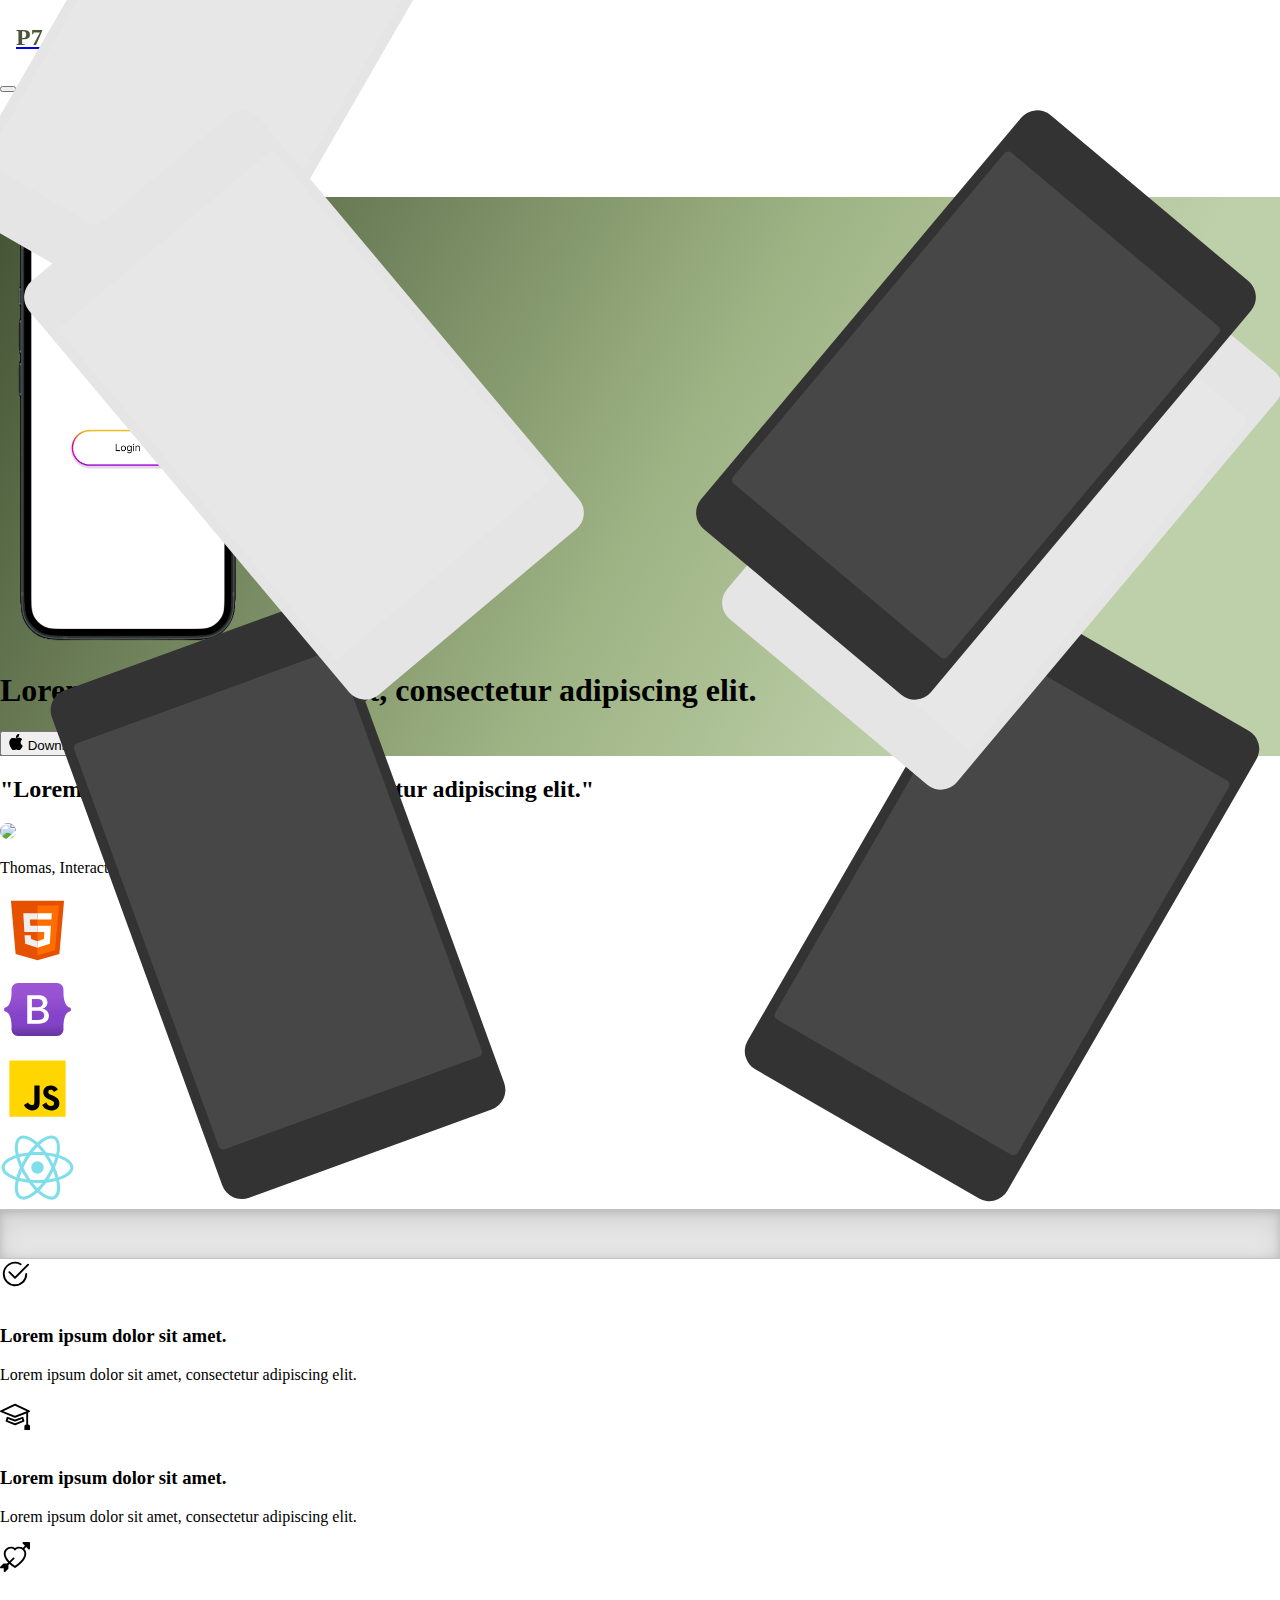
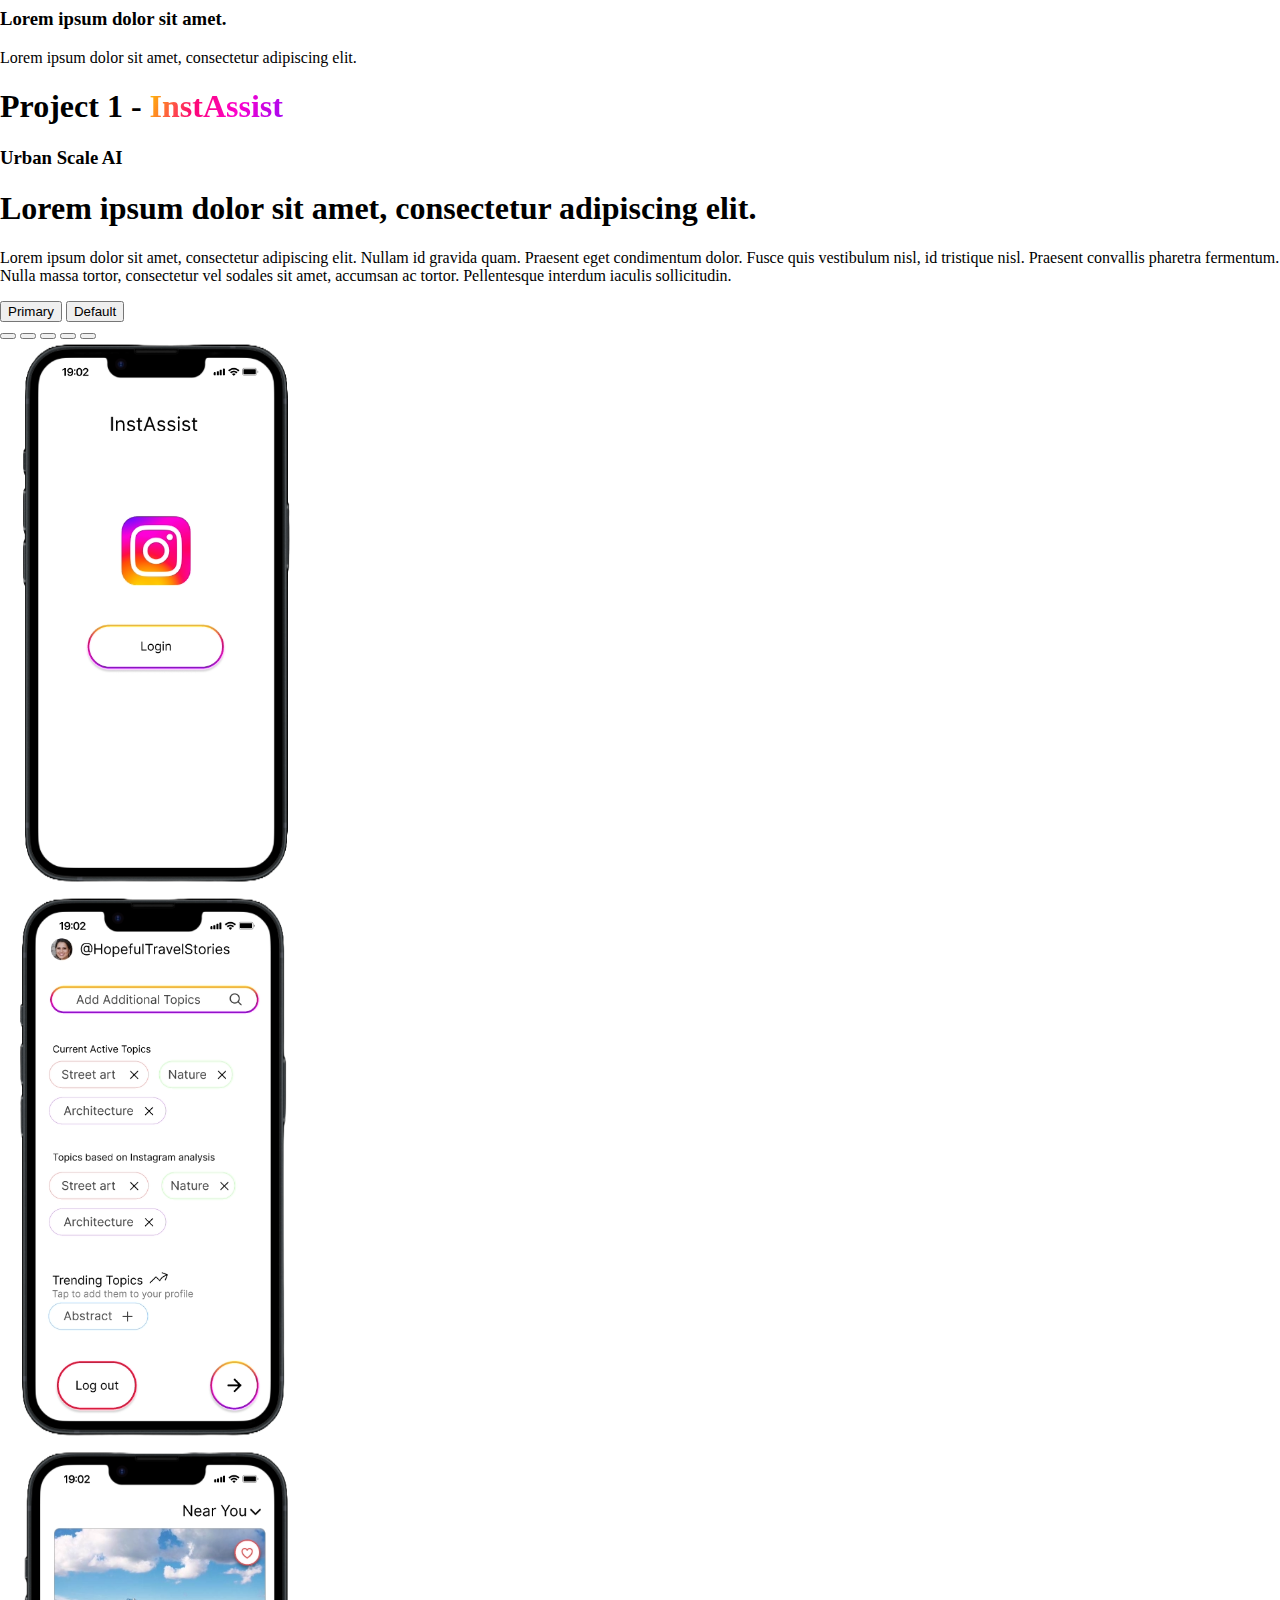
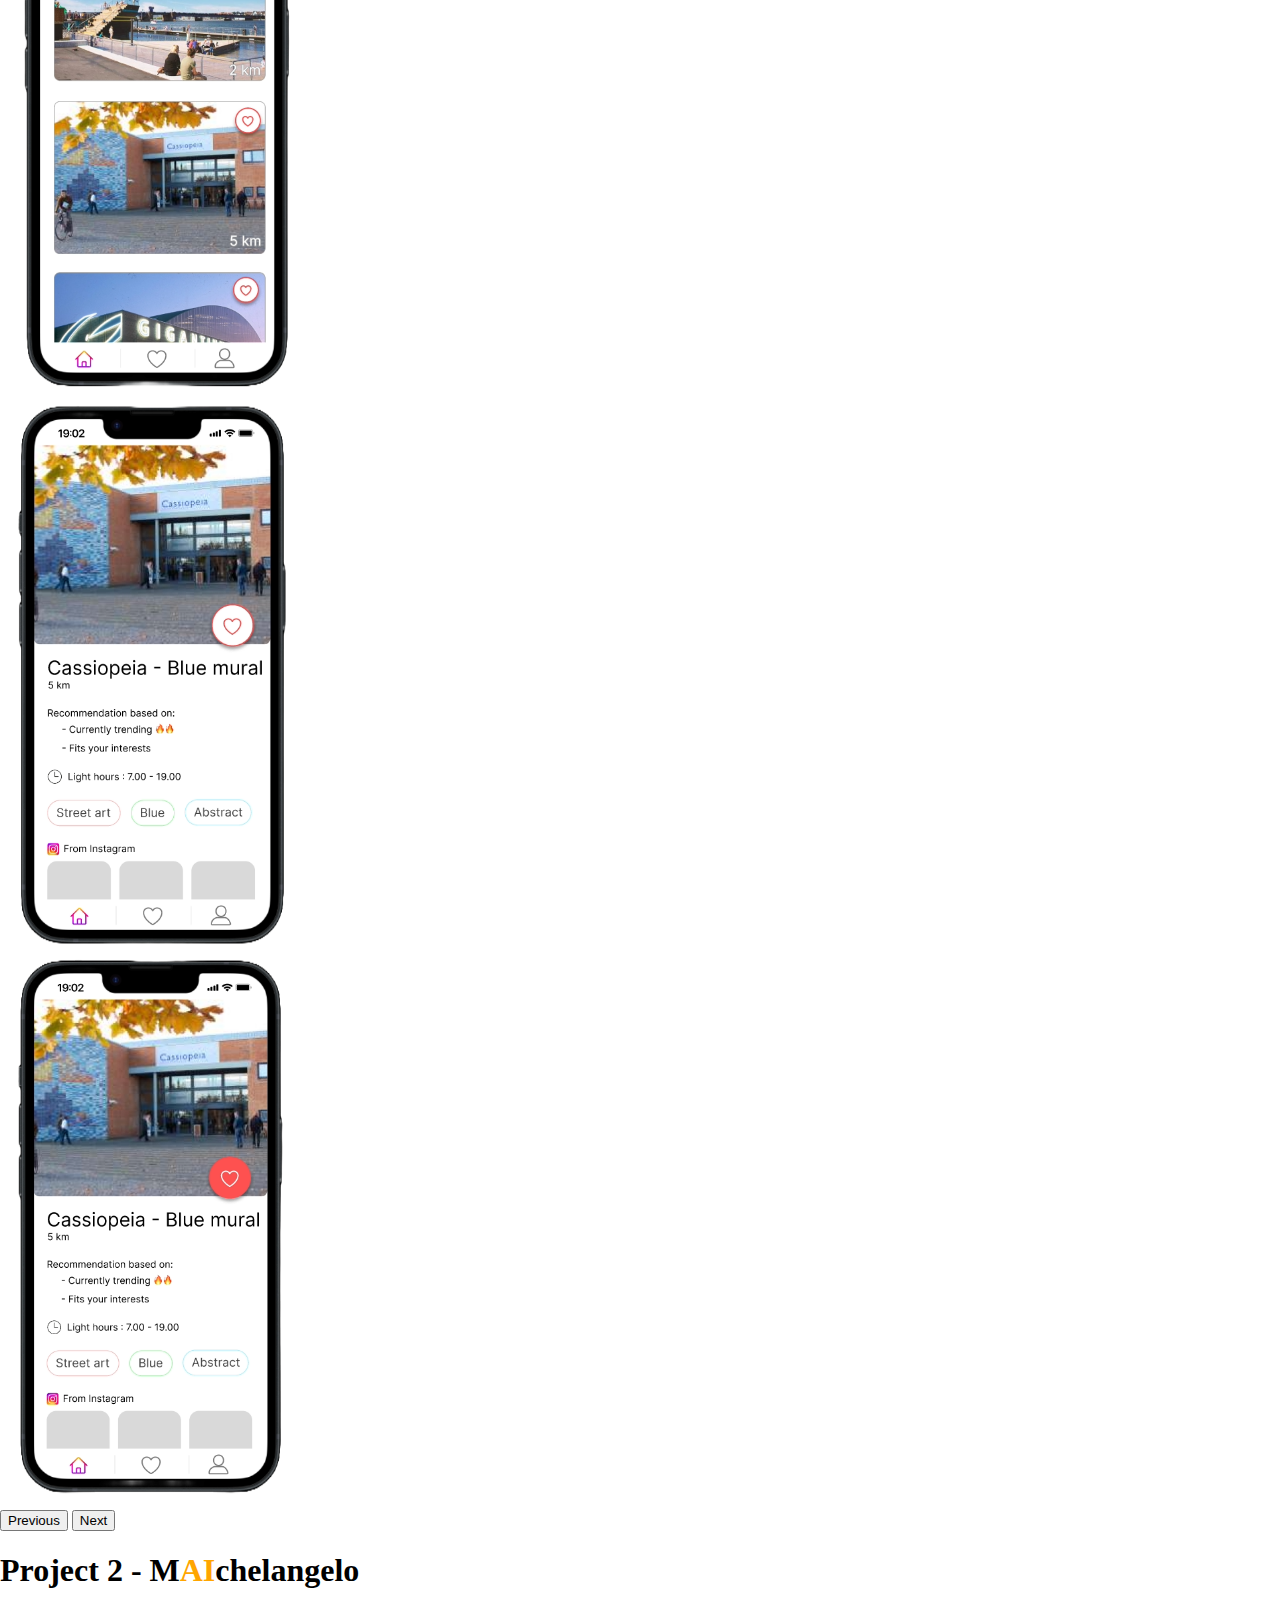
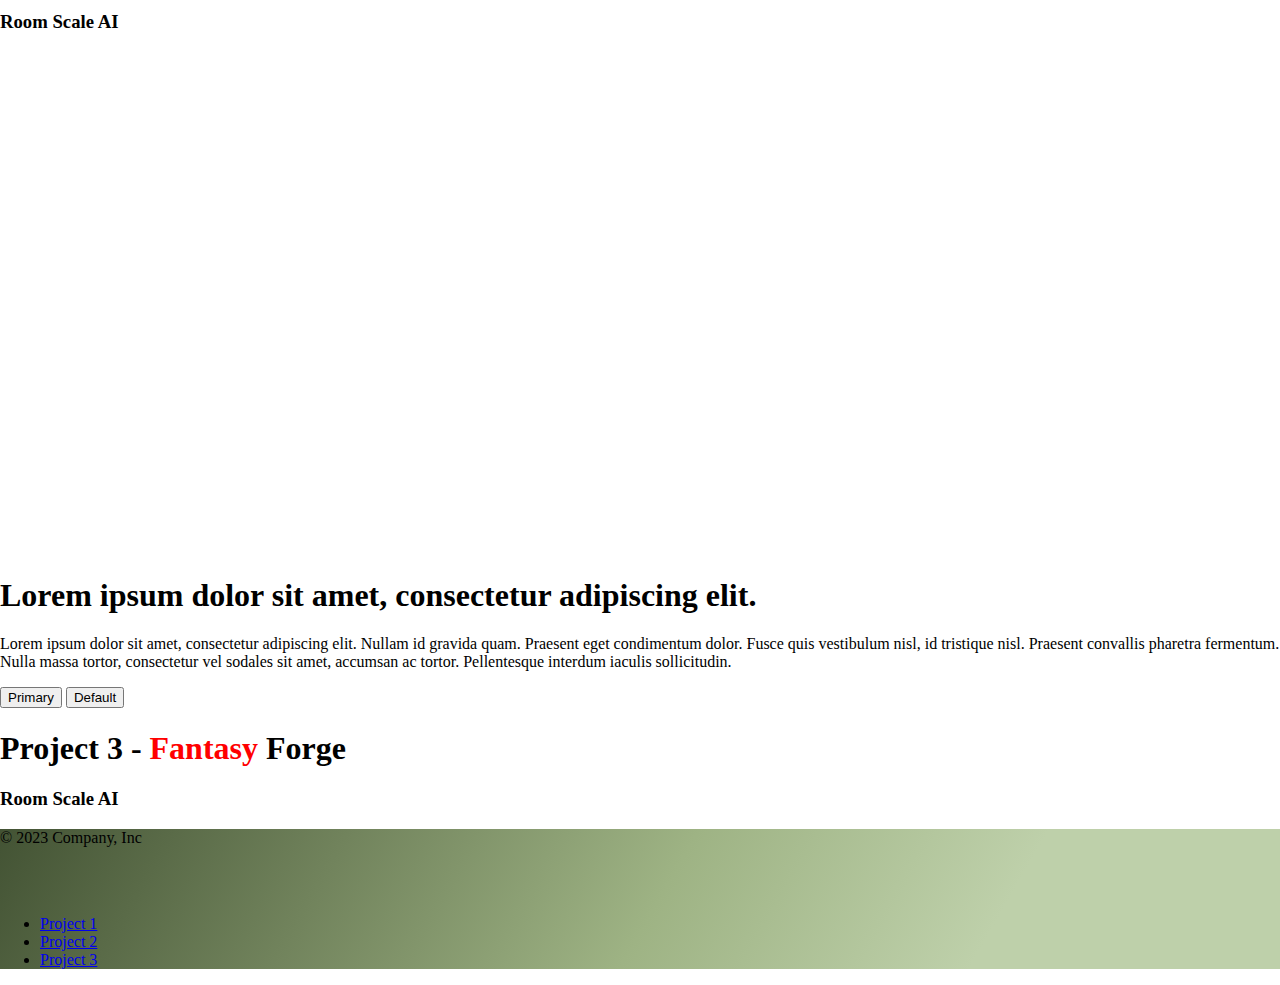
==== index.html @ ea02e04d "Add files via upload" ====
<!DOCTYPE html>
<html lang="en">

<head>
  <meta charset="UTF-8" />
  <link href="https://cdn.jsdelivr.net/npm/bootstrap@5.3.2/dist/css/bootstrap.min.css" rel="stylesheet"
    integrity="sha384-T3c6CoIi6uLrA9TneNEoa7RxnatzjcDSCmG1MXxSR1GAsXEV/Dwwykc2MPK8M2HN" crossorigin="anonymous">
  <link rel="stylesheet" href="Styles/Index.css" />
  <title>P7 Portfolio</title>
</head>

<body>
  <!-- NavBar -->
  <section>
    <header class="pb-2 pt-2  bg-body-tertiary ">
      <nav class="navbar navbar-expand-lg rounded" aria-label="navbar">
        <div class="container-fluid ">
          <a href="./index.html" class="d-inline-flex link-body-emphasis text-decoration-none">
                <p class="transNavText gradient-background-dark my-0">P7</p>
          </a> 
          <button class="navbar-toggler" type="button" data-bs-toggle="collapse" data-bs-target="#navbarsExample10"
            aria-controls="navbarsExample10" aria-expanded="false" aria-label="Toggle navigation">
            <span class="navbar-toggler-icon"></span>
          </button>
          <div class="collapse navbar-collapse justify-content-md-center" id="navbarsExample10">
            <ul class="navbar-nav ">
              <li class="nav-item" style="margin-right: 20px;">
                <a class="nav-link" href="./index.html">Home</a>
              </li>
              <li class="nav-item" style="margin-right: 20px;">
                <a class="nav-link" href="./project1.html">Project 1</a>
              </li>
              <li class="nav-item" style="margin-right: 20px;">
                <a class="nav-link" href="./project2.html">Project 2</a>
              </li>
              <li class="nav-item">
                <a class="nav-link" href="./project3.html">Project 3</a>
              </li>
            </ul>
          </div>
        </div>
      </nav>
    </header>


    <!-- Title Header -->
    <section id="title" class="gradient-background">
      <div class="container col-xxl-8 px-4 mt-5 ">
        <div class="row flex-lg-row-reverse align-items-center g-5 ">
          <div class="col-10 col-sm-8 col-lg-6">
            <img src="./Images/Prototype_1/Login_screen.png" class="d-block mx-lg-auto my-4 mb-5"
              alt="Image of first prototype" height="450rem" loading="lazy" />
          </div>
          <div class="col-lg-6">
            <h1 class="display-5 fw-bold text-body-emphasis lh-1 mb-3">
              Lorem ipsum dolor sit amet, consectetur adipiscing elit.
            </h1>
            <div class="d-grid gap-2 d-md-flex justify-content-md-start">
              <button type="button" class="btn btn-dark btn-lg px-4 me-md-2">
                <svg xmlns="http://www.w3.org/2000/svg" width="16" height="16" fill="currentColor"
                  class="bi bi-apple mb-1" viewBox="0 0 16 16">
                  <path
                    d="M11.182.008C11.148-.03 9.923.023 8.857 1.18c-1.066 1.156-.902 2.482-.878 2.516.024.034 1.52.087 2.475-1.258.955-1.345.762-2.391.728-2.43Zm3.314 11.733c-.048-.096-2.325-1.234-2.113-3.422.212-2.189 1.675-2.789 1.698-2.854.023-.065-.597-.79-1.254-1.157a3.692 3.692 0 0 0-1.563-.434c-.108-.003-.483-.095-1.254.116-.508.139-1.653.589-1.968.607-.316.018-1.256-.522-2.267-.665-.647-.125-1.333.131-1.824.328-.49.196-1.422.754-2.074 2.237-.652 1.482-.311 3.83-.067 4.56.244.729.625 1.924 1.273 2.796.576.984 1.34 1.667 1.659 1.899.319.232 1.219.386 1.843.067.502-.308 1.408-.485 1.766-.472.357.013 1.061.154 1.782.539.571.197 1.111.115 1.652-.105.541-.221 1.324-1.059 2.238-2.758.347-.79.505-1.217.473-1.282Z" />
                  <path
                    d="M11.182.008C11.148-.03 9.923.023 8.857 1.18c-1.066 1.156-.902 2.482-.878 2.516.024.034 1.52.087 2.475-1.258.955-1.345.762-2.391.728-2.43Zm3.314 11.733c-.048-.096-2.325-1.234-2.113-3.422.212-2.189 1.675-2.789 1.698-2.854.023-.065-.597-.79-1.254-1.157a3.692 3.692 0 0 0-1.563-.434c-.108-.003-.483-.095-1.254.116-.508.139-1.653.589-1.968.607-.316.018-1.256-.522-2.267-.665-.647-.125-1.333.131-1.824.328-.49.196-1.422.754-2.074 2.237-.652 1.482-.311 3.83-.067 4.56.244.729.625 1.924 1.273 2.796.576.984 1.34 1.667 1.659 1.899.319.232 1.219.386 1.843.067.502-.308 1.408-.485 1.766-.472.357.013 1.061.154 1.782.539.571.197 1.111.115 1.652-.105.541-.221 1.324-1.059 2.238-2.758.347-.79.505-1.217.473-1.282Z" />
                </svg>
                Download
              </button>
              <button type="button" class="btn btn-outline-dark btn-lg px-4">
                <svg xmlns="http://www.w3.org/2000/svg" width="16" height="16" fill="currentColor"
                  class="bi bi-google-play mb-1" viewBox="0 0 16 16">
                  <path
                    d="M14.222 9.374c1.037-.61 1.037-2.137 0-2.748L11.528 5.04 8.32 8l3.207 2.96 2.694-1.586Zm-3.595 2.116L7.583 8.68 1.03 14.73c.201 1.029 1.36 1.61 2.303 1.055l7.294-4.295ZM1 13.396V2.603L6.846 8 1 13.396ZM1.03 1.27l6.553 6.05 3.044-2.81L3.333.215C2.39-.341 1.231.24 1.03 1.27Z" />
                </svg>
                Download
              </button>
            </div>
          </div>
        </div>
      </div>
    </section>


    <!-- Testimonial -->
    <section id="testimonial mt-0">
      <div>
        <div class="p-5 text-center bg-body-tertiary">
          <div class="container py-5">
            <h2 class="text-body-emphasis">
              "Lorem ipsum dolor sit amet, consectetur adipiscing elit."
            </h2>
            <img src="./Images/profil_Transparent.png" class="profile-img mt-5 mb-2" />

            <p class="col-lg-8 mx-auto lead">Thomas, Interaction Design</p>
          </div>

          <div class="container">
            <div class="row">
              <div class="col-lg-3 col-sm-12">
                <!-- <img src="./Images/techcrunch.png" alt="" height="30" /> -->
                <svg xmlns="http://www.w3.org/2000/svg" x="0px" y="0px" width="75" height="75" viewBox="0 0 48 48">
                  <path fill="#E65100" d="M41,5H7l3,34l14,4l14-4L41,5L41,5z"></path><path fill="#FF6D00" d="M24 8L24 39.9 35.2 36.7 37.7 8z"></path><path fill="#FFF" d="M24,25v-4h8.6l-0.7,11.5L24,35.1v-4.2l4.1-1.4l0.3-4.5H24z M32.9,17l0.3-4H24v4H32.9z"></path><path fill="#EEE" d="M24,30.9v4.2l-7.9-2.6L15.7,27h4l0.2,2.5L24,30.9z M19.1,17H24v-4h-9.1l0.7,12H24v-4h-4.6L19.1,17z"></path>
                  </svg>
              </div>
              <div class="col-lg-3 col-sm-12">
                <!-- <img src="./Images/mashable.png" alt="" height="30" /> -->
                <svg xmlns="http://www.w3.org/2000/svg" x="0px" y="0px" width="75" height="75 " viewBox="0 0 48 48">
                  <linearGradient id="Q_pn21O5LDDqwJlze0Upoa_g9mmSxx3SwAI_gr1" x1="24" x2="24" y1="41" y2="7" gradientUnits="userSpaceOnUse"><stop offset="0" stop-color="#643499"></stop><stop offset=".011" stop-color="#68369f"></stop><stop offset=".135" stop-color="#773db6"></stop><stop offset=".193" stop-color="#8042c3"></stop><stop offset=".248" stop-color="#8343c8"></stop><stop offset=".388" stop-color="#8444c9"></stop><stop offset=".732" stop-color="#9751d2"></stop><stop offset=".997" stop-color="#9c55d4"></stop><stop offset=".998" stop-color="#9c55d4"></stop><stop offset="1" stop-color="#9c55d4"></stop></linearGradient><path fill="url(#Q_pn21O5LDDqwJlze0Upoa_g9mmSxx3SwAI_gr1)" d="M7.373,11.443C7.293,9.132,9.094,7,11.529,7h24.946c2.435,0,4.236,2.132,4.155,4.443	c-0.077,2.221,0.023,5.097,0.747,7.443c0.681,2.207,1.801,3.652,3.593,3.981c0.206,0.038,0.363,0.205,0.363,0.415v1.438	c0,0.21-0.157,0.377-0.363,0.415c-1.792,0.328-2.912,1.773-3.593,3.981c-0.724,2.345-0.824,5.222-0.747,7.443	C40.71,38.868,38.909,41,36.475,41H11.529c-2.434,0-4.236-2.132-4.155-4.443c0.077-2.221-0.023-5.097-0.747-7.443	c-0.681-2.207-1.804-3.652-3.596-3.981c-0.206-0.038-0.363-0.205-0.363-0.415v-1.438c0-0.21,0.157-0.377,0.363-0.415	c1.792-0.328,2.915-1.773,3.596-3.981C7.35,16.54,7.451,13.664,7.373,11.443z"></path><path fill="#fff" d="M27.073,23.464v-0.028c1.853-0.32,3.299-2.057,3.299-3.97c0-1.352-0.52-2.498-1.504-3.312	c-0.981-0.812-2.357-1.241-3.981-1.241H17.45V33.08h7.475c1.942,0,3.555-0.474,4.663-1.372c1.109-0.899,1.696-2.207,1.696-3.783	C31.283,25.544,29.593,23.756,27.073,23.464z M23.59,22.608h-3.181V17.29h3.784c2.076,0,3.219,0.911,3.219,2.565	C27.413,21.63,26.055,22.608,23.59,22.608z M20.409,24.834h3.759c2.716,0,4.092,0.981,4.092,2.916c0,1.932-1.357,2.953-3.925,2.953	h-3.926V24.834z"></path>
                  </svg>
              </div>
              <div class="col-lg-3 col-sm-12">
                <!-- <img src="./Images/bizinsider.png" alt="" height="30" /> -->
                <svg xmlns="http://www.w3.org/2000/svg" x="0px" y="0px" width="75" height="75" viewBox="0 0 48 48">
                  <path fill="#ffd600" d="M6,42V6h36v36H6z"></path><path fill="#000001" d="M29.538 32.947c.692 1.124 1.444 2.201 3.037 2.201 1.338 0 2.04-.665 2.04-1.585 0-1.101-.726-1.492-2.198-2.133l-.807-.344c-2.329-.988-3.878-2.226-3.878-4.841 0-2.41 1.845-4.244 4.728-4.244 2.053 0 3.528.711 4.592 2.573l-2.514 1.607c-.553-.988-1.151-1.377-2.078-1.377-.946 0-1.545.597-1.545 1.377 0 .964.6 1.354 1.985 1.951l.807.344C36.452 29.645 38 30.839 38 33.523 38 36.415 35.716 38 32.65 38c-2.999 0-4.702-1.505-5.65-3.368L29.538 32.947zM17.952 33.029c.506.906 1.275 1.603 2.381 1.603 1.058 0 1.667-.418 1.667-2.043V22h3.333v11.101c0 3.367-1.953 4.899-4.805 4.899-2.577 0-4.437-1.746-5.195-3.368L17.952 33.029z"></path>
                  </svg>
              </div>
              <div class="col-lg-3 col-sm-12">
                <!-- <img src="./Images/tnw.png" alt="tnw logo" height="30" /> -->
                <svg xmlns="http://www.w3.org/2000/svg" x="0px" y="0px" width="75" height="75" viewBox="0 0 48 48">
                  <path fill="#80deea" d="M24,34C11.1,34,1,29.6,1,24c0-5.6,10.1-10,23-10c12.9,0,23,4.4,23,10C47,29.6,36.9,34,24,34z M24,16	c-12.6,0-21,4.1-21,8c0,3.9,8.4,8,21,8s21-4.1,21-8C45,20.1,36.6,16,24,16z"></path><path fill="#80deea" d="M15.1,44.6c-1,0-1.8-0.2-2.6-0.7C7.6,41.1,8.9,30.2,15.3,19l0,0c3-5.2,6.7-9.6,10.3-12.4c3.9-3,7.4-3.9,9.8-2.5	c2.5,1.4,3.4,4.9,2.8,9.8c-0.6,4.6-2.6,10-5.6,15.2c-3,5.2-6.7,9.6-10.3,12.4C19.7,43.5,17.2,44.6,15.1,44.6z M32.9,5.4	c-1.6,0-3.7,0.9-6,2.7c-3.4,2.7-6.9,6.9-9.8,11.9l0,0c-6.3,10.9-6.9,20.3-3.6,22.2c1.7,1,4.5,0.1,7.6-2.3c3.4-2.7,6.9-6.9,9.8-11.9	c2.9-5,4.8-10.1,5.4-14.4c0.5-4-0.1-6.8-1.8-7.8C34,5.6,33.5,5.4,32.9,5.4z"></path><path fill="#80deea" d="M33,44.6c-5,0-12.2-6.1-17.6-15.6C8.9,17.8,7.6,6.9,12.5,4.1l0,0C17.4,1.3,26.2,7.8,32.7,19	c3,5.2,5,10.6,5.6,15.2c0.7,4.9-0.3,8.3-2.8,9.8C34.7,44.4,33.9,44.6,33,44.6z M13.5,5.8c-3.3,1.9-2.7,11.3,3.6,22.2	c6.3,10.9,14.1,16.1,17.4,14.2c1.7-1,2.3-3.8,1.8-7.8c-0.6-4.3-2.5-9.4-5.4-14.4C24.6,9.1,16.8,3.9,13.5,5.8L13.5,5.8z"></path><circle cx="24" cy="24" r="4" fill="#80deea"></circle>
                  </svg>
              </div>
            </div>
          </div>
        </div>
    </section>

    <div class="b-example-divider"></div>

    <!-- Features -->
    <section id="features" style="background-color: white; width: 100% mb-0">
      <div class="container px-4 py-5" id="hanging-icons">
        <div class="row g-4 py-5 row-cols-1 row-cols-lg-3">
          <div class="col d-flex align-items-start">
            <div
              class="icon-square text-body-emphasis bg-body-secondary d-inline-flex align-items-center justify-content-center fs-4 flex-shrink-0 me-3">
              <svg xmlns="http://www.w3.org/2000/svg" height="30" fill="currentColor" class="bi bi-check2-circle"
                viewBox="0 0 16 16">
                <path
                  d="M2.5 8a5.5 5.5 0 0 1 8.25-4.764.5.5 0 0 0 .5-.866A6.5 6.5 0 1 0 14.5 8a.5.5 0 0 0-1 0 5.5 5.5 0 1 1-11 0z" />
                <path
                  d="M15.354 3.354a.5.5 0 0 0-.708-.708L8 9.293 5.354 6.646a.5.5 0 1 0-.708.708l3 3a.5.5 0 0 0 .708 0l7-7z" />
              </svg>
            </div>
            <div>
              <h3 class="fs-2 text-body-emphasis">Lorem ipsum dolor sit amet.</h3>
              <p>Lorem ipsum dolor sit amet, consectetur adipiscing elit.</p>
            </div>
          </div>
          <div class="col d-flex align-items-start">
            <div
              class="icon-square text-body-emphasis bg-body-secondary d-inline-flex align-items-center justify-content-center fs-4 flex-shrink-0 me-3">
              <svg xmlns="http://www.w3.org/2000/svg" height="30" fill="currentColor" class="bi bi-mortarboard"
                viewBox="0 0 16 16">
                <path
                  d="M8.211 2.047a.5.5 0 0 0-.422 0l-7.5 3.5a.5.5 0 0 0 .025.917l7.5 3a.5.5 0 0 0 .372 0L14 7.14V13a1 1 0 0 0-1 1v2h3v-2a1 1 0 0 0-1-1V6.739l.686-.275a.5.5 0 0 0 .025-.917l-7.5-3.5ZM8 8.46 1.758 5.965 8 3.052l6.242 2.913L8 8.46Z" />
                <path
                  d="M4.176 9.032a.5.5 0 0 0-.656.327l-.5 1.7a.5.5 0 0 0 .294.605l4.5 1.8a.5.5 0 0 0 .372 0l4.5-1.8a.5.5 0 0 0 .294-.605l-.5-1.7a.5.5 0 0 0-.656-.327L8 10.466 4.176 9.032Zm-.068 1.873.22-.748 3.496 1.311a.5.5 0 0 0 .352 0l3.496-1.311.22.748L8 12.46l-3.892-1.556Z" />
              </svg>
            </div>
            <div>
              <h3 class="fs-2 text-body-emphasis">Lorem ipsum dolor sit amet.</h3>
              <p>Lorem ipsum dolor sit amet, consectetur adipiscing elit.</p>
            </div>
          </div>
          <div class="col d-flex align-items-start">
            <div
              class="icon-square text-body-emphasis bg-body-secondary d-inline-flex align-items-center justify-content-center fs-4 flex-shrink-0 me-3">
              <svg xmlns="http://www.w3.org/2000/svg" height="30" fill="currentColor" class="bi bi-arrow-through-heart"
                viewBox="0 0 16 16">
                <path fill-rule="evenodd"
                  d="M2.854 15.854A.5.5 0 0 1 2 15.5V14H.5a.5.5 0 0 1-.354-.854l1.5-1.5A.5.5 0 0 1 2 11.5h1.793l.53-.53c-.771-.802-1.328-1.58-1.704-2.32-.798-1.575-.775-2.996-.213-4.092C3.426 2.565 6.18 1.809 8 3.233c1.25-.98 2.944-.928 4.212-.152L13.292 2 12.147.854A.5.5 0 0 1 12.5 0h3a.5.5 0 0 1 .5.5v3a.5.5 0 0 1-.854.354L14 2.707l-1.006 1.006c.236.248.44.531.6.845.562 1.096.585 2.517-.213 4.092-.793 1.563-2.395 3.288-5.105 5.08L8 13.912l-.276-.182a21.86 21.86 0 0 1-2.685-2.062l-.539.54V14a.5.5 0 0 1-.146.354l-1.5 1.5Zm2.893-4.894A20.419 20.419 0 0 0 8 12.71c2.456-1.666 3.827-3.207 4.489-4.512.679-1.34.607-2.42.215-3.185-.817-1.595-3.087-2.054-4.346-.761L8 4.62l-.358-.368c-1.259-1.293-3.53-.834-4.346.761-.392.766-.464 1.845.215 3.185.323.636.815 1.33 1.519 2.065l1.866-1.867a.5.5 0 1 1 .708.708L5.747 10.96Z" />
              </svg>
            </div>
            <div>
              <h3 class="fs-2 text-body-emphasis">Lorem ipsum dolor sit amet.</h3>
              <p>Lorem ipsum dolor sit amet, consectetur adipiscing elit.</p>
            </div>
          </div>
        </div>
      </div>
    </section>

    <!-- Project 1 Header-->
    <section>
      <div class="position-relative overflow-hidden p-3 p-md-5 m-md-3 text-center bg-body-tertiary">
        <div class="col-md-6 p-lg-5 mx-auto my-5">
          <h1 class="display-3 fw-bold">Project 1 - <span class="InstAssist">InstAssist</span></h1>
          <h3 class="fw-normal text-muted mb-3">Urban Scale AI</h3>
        </div>
        <div class="product-device shadow-sm d-none d-md-block"></div>
        <div class="product-device product-device-2 shadow-sm d-none d-md-block"></div>
      </div>
    <!-- Project 1 content-->

    <div class="container my-5">
      <div class="row p-4 pb-0 pe-lg-0 pt-lg-5 align-items-center rounded-3 border shadow-lg">
        <div class="col-lg-7 p-3 p-lg-5 pt-lg-3">
          <h1 class="display-4 fw-bold lh-1 text-body-emphasis">Lorem ipsum dolor sit amet, consectetur adipiscing elit.</h1>
          <p class="lead">Lorem ipsum dolor sit amet, consectetur adipiscing elit. Nullam id gravida quam. Praesent eget condimentum dolor. Fusce quis vestibulum nisl, id tristique nisl. Praesent convallis pharetra fermentum. Nulla massa tortor, consectetur vel sodales sit amet, accumsan ac tortor. Pellentesque interdum iaculis sollicitudin.</p>
          <div class="d-grid gap-2 d-md-flex justify-content-md-start mb-4 mb-lg-3">
            <button type="button" class="btn btn-outline-dark btn-lg px-4 me-md-2 fw-bold">Primary</button>
            <button type="button" class="btn btn-outline-secondary btn-lg px-4">Default</button>
          </div>
        </div>
        <div class="col-lg-4 offset-lg-1 p-0 overflow-hidden ">
          <div id="carouselExampleDark" class="carousel carousel-dark slide">
            <div class="carousel-indicators">
              <button type="button" data-bs-target="#carouselExampleDark" data-bs-slide-to="0" class="active"
                aria-current="true" aria-label="Slide 1"></button>
              <button type="button" data-bs-target="#carouselExampleDark" data-bs-slide-to="1"
                aria-label="Slide 2"></button>
              <button type="button" data-bs-target="#carouselExampleDark" data-bs-slide-to="2"
                aria-label="Slide 3"></button>
              <button type="button" data-bs-target="#carouselExampleDark" data-bs-slide-to="3"
                aria-label="Slide 4"></button>
              <button type="button" data-bs-target="#carouselExampleDark" data-bs-slide-to="4"
                aria-label="Slide 5"></button>
            </div>
            <div class="carousel-inner">
              <div class="carousel-item active" data-bs-interval="10000">
                <img src="./Images/Prototype_1/Login_screen.png" class="d-block mx-lg-auto" height="550rem" alt="...">

              </div>
              <div class="carousel-item" data-bs-interval="2000">
                <img src="./Images/Prototype_1/Setup_screen.png" class="d-block mx-lg-auto" height="550rem" alt="...">

              </div>
              <div class="carousel-item" data-bs-interval="2000">
                <img src="./Images/Prototype_1/HomeSCreen.png" class="d-block mx-lg-auto" height="550rem" alt="...">

              </div>
              <div class="carousel-item" data-bs-interval="2000">
                <img src="./Images/Prototype_1/Blue-Memorial.png" class="d-block mx-lg-auto" height="550rem" alt="...">

              </div>
              <div class="carousel-item" data-bs-interval="2000">
                <img src="./Images/Prototype_1/Blue-Memorial_Liked.png" class="d-block mx-lg-auto" height="550rem"
                  alt="...">

              </div>
            </div>
            <button class="carousel-control-prev" type="button" data-bs-target="#carouselExampleDark"
              data-bs-slide="prev">
              <span class="carousel-control-prev-icon" aria-hidden="true"></span>
              <span class="visually-hidden">Previous</span>
            </button>
            <button class="carousel-control-next" type="button" data-bs-target="#carouselExampleDark"
              data-bs-slide="next">
              <span class="carousel-control-next-icon" aria-hidden="true"></span>
              <span class="visually-hidden">Next</span>
            </button>
          </div>
        </div>
      </div>
    </div>
  </section>


    <!-- Prototype 2 -->
    <section>
      <div class="position-relative overflow-hidden p-3 p-md-5 m-md-3 text-center bg-body-tertiary">
        <div class="col-md-6 p-lg-5 mx-auto my-5">
          <h1 class="display-3 fw-bold">Project 2 - M<span style="color: orange">AI</span>chelangelo</h1>
          <h3 class="fw-normal text-muted mb-3">Room Scale AI</h3>
        </div>
        <div class="product-device banner-proj2 shadow-sm d-none d-md-block"></div>
        <div class="product-device product-device-2 banner-2-proj2 shadow-sm d-none d-md-block"></div>
      </div>



      <div class="container col-xxl-8 px-4 py-5">
        <div class="row flex-lg-row-reverse align-items-center g-5 py-5">
          <div class="col-10 col-sm-8 col-lg-6">
            <img src="./Images/Prototype2/Concept Art - Kunsten.png" class="d-block mx-lg-auto img-fluid roundedpic shadow-lg" alt="Kunsten Concept Art" width="700" height="500" loading="lazy">
          </div>
          <div class="col-lg-6">
            <h1 class="display-5 fw-bold text-body-emphasis lh-1 mb-3">Lorem ipsum dolor sit amet, consectetur adipiscing elit.</h1>
            <p class="lead">Lorem ipsum dolor sit amet, consectetur adipiscing elit. Nullam id gravida quam. Praesent eget condimentum dolor. Fusce quis vestibulum nisl, id tristique nisl. Praesent convallis pharetra fermentum. Nulla massa tortor, consectetur vel sodales sit amet, accumsan ac tortor. Pellentesque interdum iaculis sollicitudin.</p>
            <div class="d-grid gap-2 d-md-flex justify-content-md-start">
              <button type="button" class="btn btn-dark btn-lg px-4 me-md-2">Primary</button>
              <button type="button" class="btn btn-outline-dark btn-lg px-4">Default</button>
            </div>
          </div>
        </div>
      </div>
    </section>



    <!-- Prototype 3 -->
    <section>
      <div class="position-relative overflow-hidden p-3 p-md-5 m-md-3 text-center bg-body-tertiary">
        <div class="col-md-6 p-lg-5 mx-auto my-5">
          <div>

            <div class="product-device banner-proj3 shadow-sm d-none d-md-block"></div>
            <div class="product-device product-device-2 banner-2-proj3 shadow-sm d-none d-md-block"></div>

            <h1 class="display-3 fw-bold">Project 3 - <span style="color: red">Fantasy</span> Forge</h1>
            <h3 class="fw-normal text-muted mb-3 ">Room Scale AI</h3>
          </div>
    </section>
    <!-- Footer -->
    <section id="contact" class="gradient-background">
      <div class="container">
        <footer class="d-flex flex-wrap justify-content-between align-items-center py-3 border-top">
          <p class="col-md-4 mb-0 text-body-secondary">© 2023 Company, Inc</p>

          <a href="/"
            class="col-md-4 d-flex align-items-center justify-content-center mb-3 mb-md-0 me-md-auto link-body-emphasis text-decoration-none">
            <svg class="bi me-2" width="40" height="32">
              <use xlink:href="#bootstrap"></use>
            </svg>
          </a>

          <ul class="nav col-md-4 justify-content-end list-unstyled d-flex"  >
            <li class="ms-3"><a class="text-body-secondary" href="#">Project 1</a></li>
            <li class="ms-3"><a class="text-body-secondary" href="#">Project 2</a></li>
            <li class="ms-3"><a class="text-body-secondary" href="#">Project 3</a></li>
          </ul>
        </footer>
      </div>
    </section>

    <script src="https://cdn.jsdelivr.net/npm/bootstrap@5.3.2/dist/js/bootstrap.bundle.min.js"
      integrity="sha384-C6RzsynM9kWDrMNeT87bh95OGNyZPhcTNXj1NW7RuBCsyN/o0jlpcV8Qyq46cDfL"
      crossorigin="anonymous"></script>
</body>
</html>
---- Styles/Index.css ----
body {
  margin: 0px;
}

html {
  scroll-behavior: smooth;
}

@media (min-width: 1250px) {
  .product-device {
    position: absolute;
    right: 10%;
    bottom: -30%;
    width: 300px;
    height: 540px;
    background-color: #333;
    border-radius: 21px;
    transform: rotate(30deg);
  }

  .product-device::before {
    position: absolute;
    top: 10%;
    right: 10px;
    bottom: 10%;
    left: 10px;
    content: '';
    background-color: rgba(255, 255, 255, 0.1);
    border-radius: 5px;
  }

  .product-device-2 {
    top: -25%;
    right: auto;
    bottom: 0;
    left: 5%;
    background-color: #e5e5e5;
  }

  .banner-proj2 {
    right: auto;
    left: 10%;
    transform: rotate(-20deg);
  }

  .banner-2-proj2 {
    top: 25%;
    right: 10%;
    left: auto;
    transform: rotate(40deg);
  }

  .banner-proj3 {
    top: 15%;
    right: 12%;
    transform: rotate(40deg);
  }

  .banner-2-proj3 {
    top: 15%;
    left: 12%;
    right: auto;
    transform: rotate(-40deg);
  }
}

.grayBox {
  transform: rotate(50deg);
  border-radius: 10%;
  width: 3rem;
  height: 3rem;
  background-color: #333;
  display: flex;
  justify-content: center;
  align-items: center;
}

.secondGrayBox p {
  transform: rotate(-50deg);
  
}

.secondGrayBox {
  background-color: rgba(255, 255, 255, 0.1);
  width: 2.25rem;
  height: 2.25rem;
  border-radius: 10%;
  display: flex;
  justify-content: center;
  align-items: center;
}

@media screen and (prefers-reduced-motion: reduce) {
  html {
    scroll-behavior: auto;
  }
}

:target {
  scroll-margin-top: 1rem;
}

@supports not (scroll-margin-top: 1rem) {
  :target:before {
    content: '';
    display: block;
    position: relative;
    bottom: 0;
    width: 0;
    height: 1rem;
    margin-top: -1rem;
  }
}

@supports not (scroll-margin-top: 1rem) {
  #top::after {
    content: ' (This browser does not scroll smoothly)';
    display: block;
    font-size: 0.5em;
    margin-top: 1em;
  }
}

.gradient-background {
  background: linear-gradient(
    300deg,
    #435334,
    #71835c,
    #9eb384,
    #bed0aa,
    #bed0aa,
    #9eb384,
    #71835c,
    #435334
  );
  background-size: 180% 180%;
  animation: gradient-animation 10s ease infinite;
}

.gradient-background-dark {
  background: linear-gradient(
    300deg,
    #435334,
    #71835c,
    #9eb384,
    #9eb384,
    #71835c,
    #435334
  );
  background-size: 180% 180%;
  animation: gradient-animation 10s ease infinite;
}

@keyframes gradient-animation {
  0% {
    background-position: 0% 50%;
  }
  50% {
    background-position: 100% 50%;
  }
  100% {
    background-position: 0% 50%;
  }
}

.icon-square {
  width: 3rem;
  height: 3rem;
  border-radius: 0.75rem;
}

.profile-img {
  height: 20rem;
  border-radius: 50%;
}

.InstAssist {
  background: linear-gradient(
    110deg,
    rgba(255, 194, 0, 1) 0%,
    rgba(253, 7, 117, 1) 35%,
    rgba(252, 1, 205, 1) 65%,
    rgba(162, 8, 243, 1) 100%
  );
  -webkit-background-clip: text;
  background-clip: text;
  -webkit-text-fill-color: transparent;
}

.roundedpic {
  border-radius: 5%;
}

.transNavText {
  font-size: 1.5rem;
  font-weight: 700;
  padding-left: 1rem;
  -webkit-text-fill-color: transparent;
  -webkit-background-clip: text;
  background-clip: text;

}

.b-example-divider {
  width: 100%;
  height: 3rem;
  background-color: rgba(0, 0, 0, .1);
  border: solid rgba(0, 0, 0, .15);
  border-width: 1px 0;
  box-shadow: inset 0 0.5em 1.5em rgba(0, 0, 0, .1), inset 0 0.125em 0.5em rgba(0, 0, 0, .15);
}
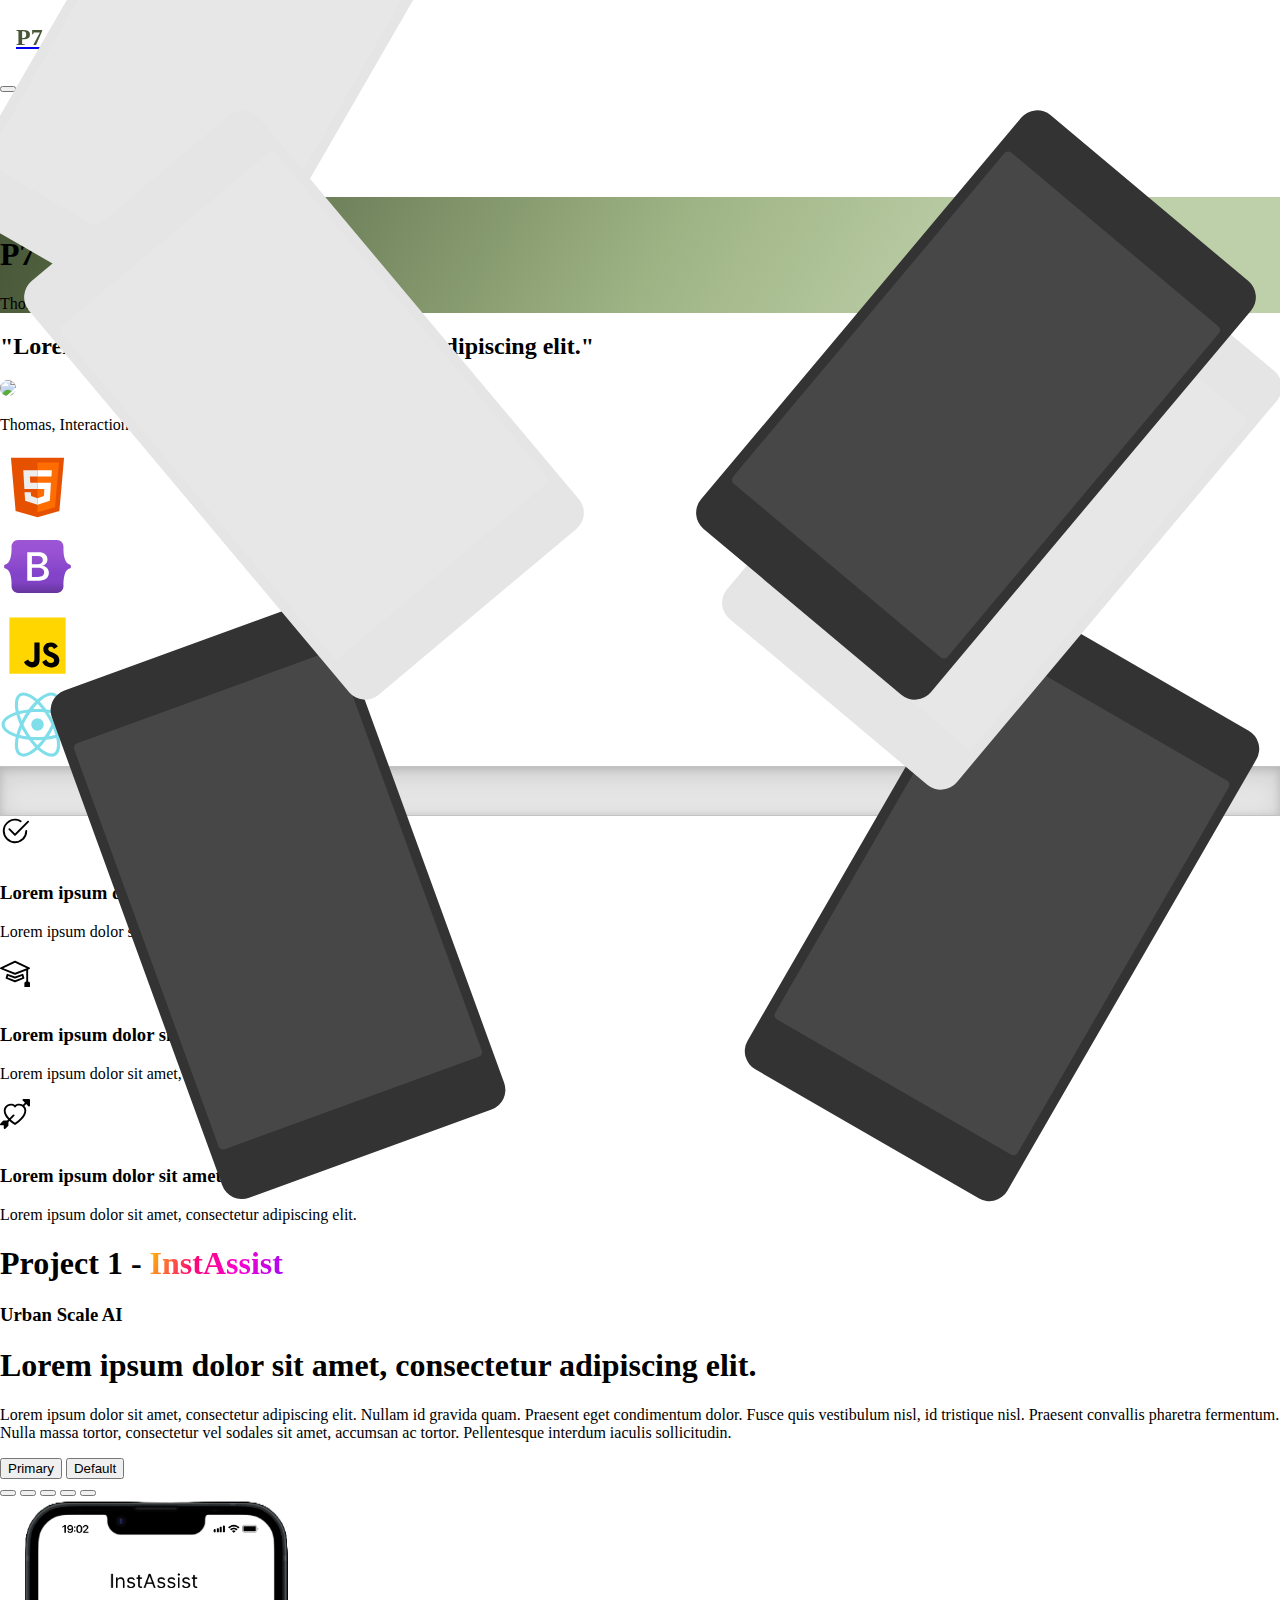
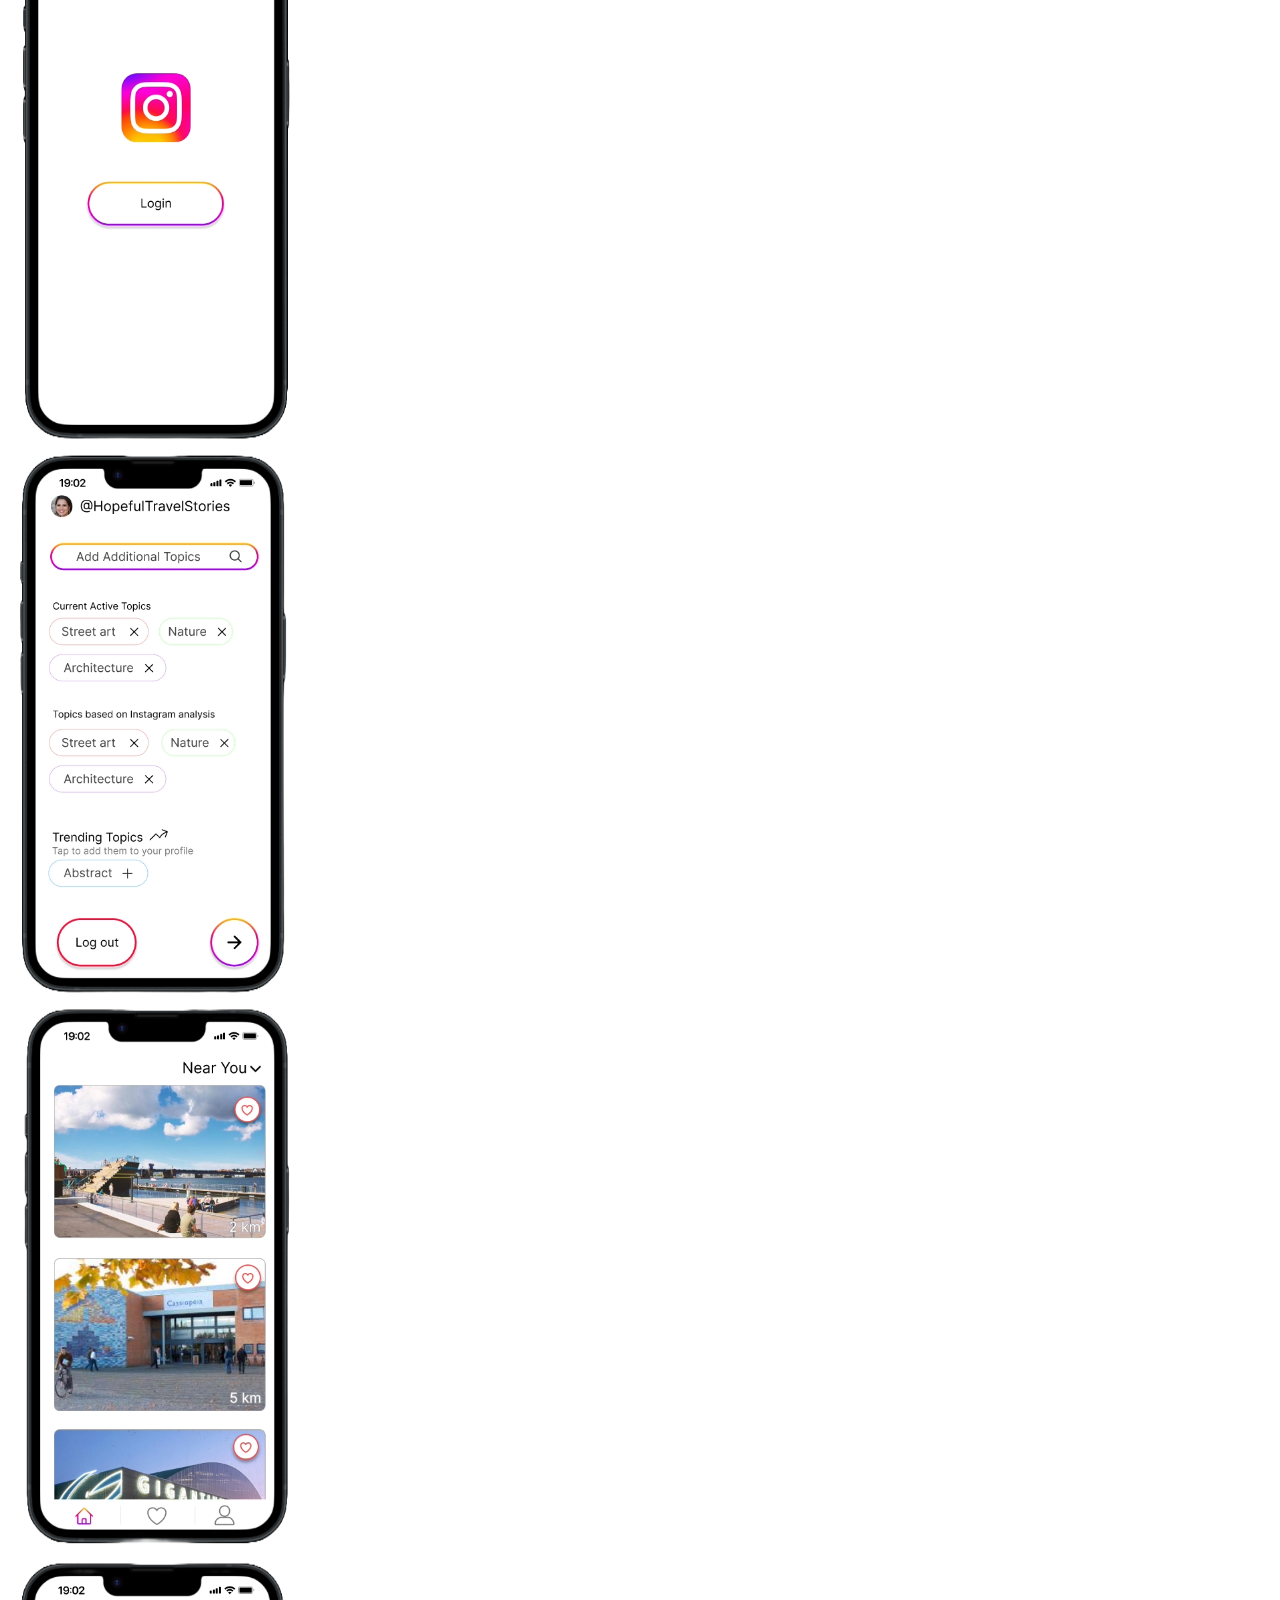
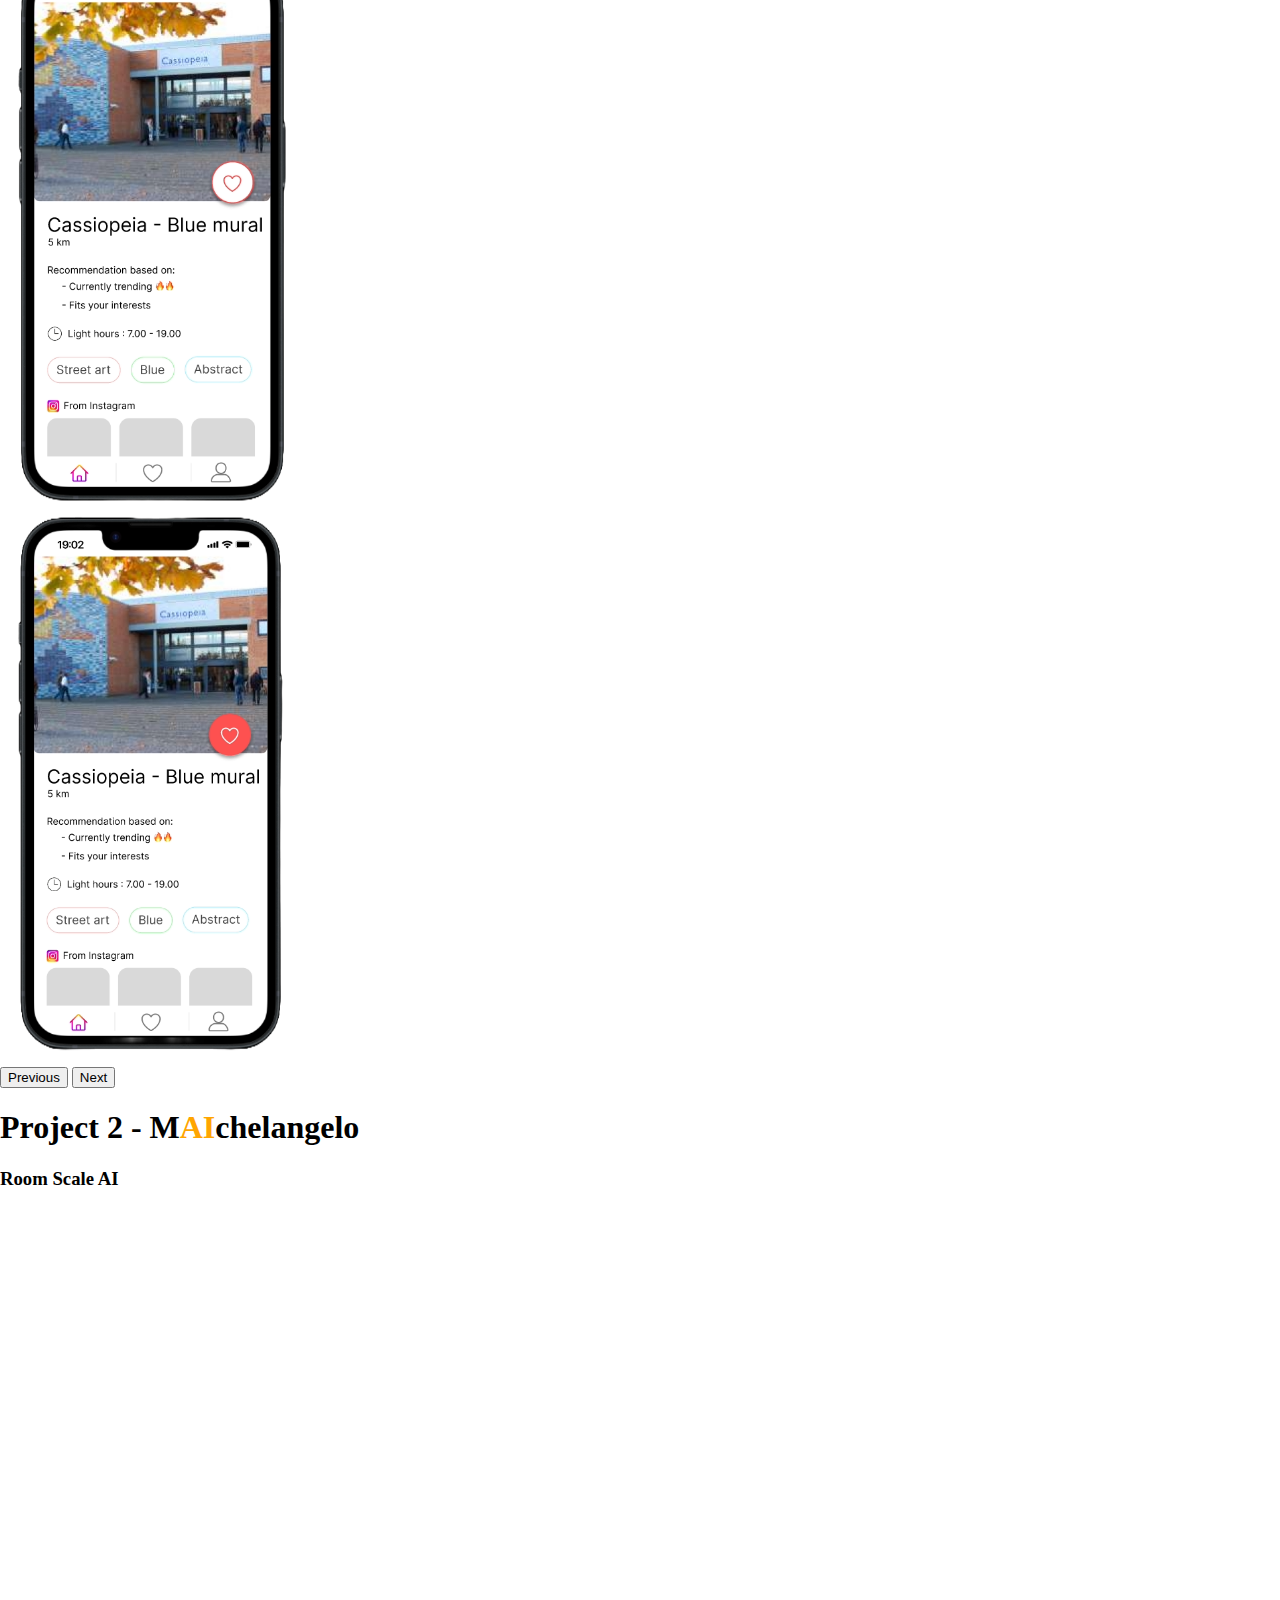
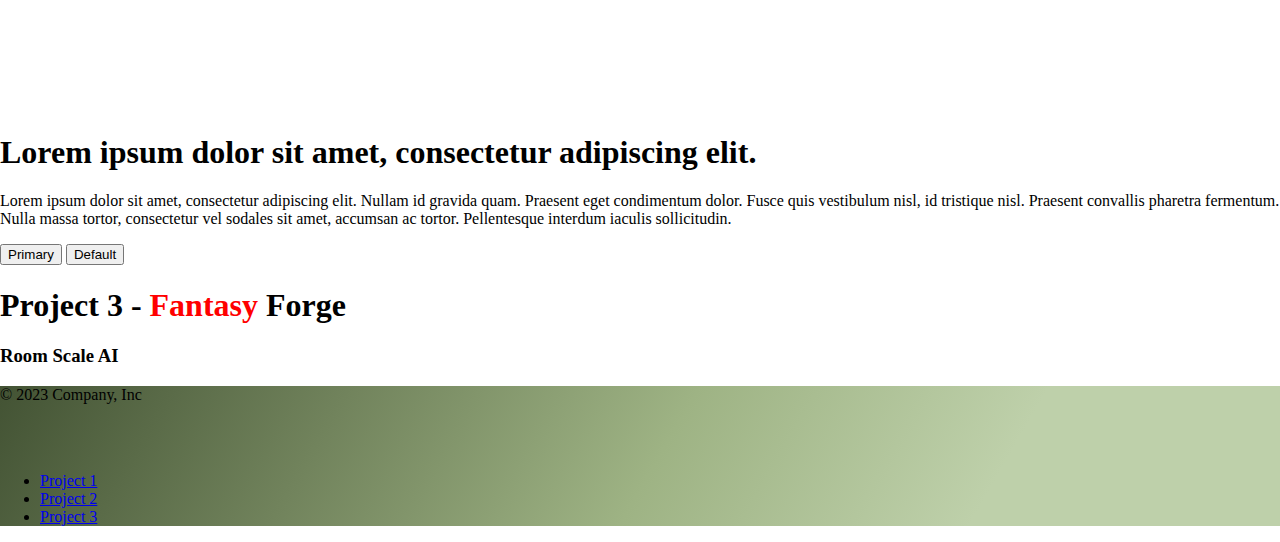
==== commit f2599092: "Updated index" ====
--- a/index.html
+++ b/index.html
@@ -48,15 +48,20 @@
       <div class="container col-xxl-8 px-4 mt-5 ">
         <div class="row flex-lg-row-reverse align-items-center g-5 ">
           <div class="col-10 col-sm-8 col-lg-6">
-            <img src="./Images/Prototype_1/Login_screen.png" class="d-block mx-lg-auto my-4 mb-5"
+            <img src="./Images/Profil_Transparent.png" class="d-block mx-lg-auto my-4 mb-5"
               alt="Image of first prototype" height="450rem" loading="lazy" />
+            <!-- <img src="./Images/Prototype_1/Login_screen.png" class="d-block mx-lg-auto my-4 mb-5"
+              alt="Image of first prototype" height="450rem" loading="lazy" /> -->
           </div>
           <div class="col-lg-6">
             <h1 class="display-5 fw-bold text-body-emphasis lh-1 mb-3">
-              Lorem ipsum dolor sit amet, consectetur adipiscing elit.
+              P7 - Design Portfolio
             </h1>
             <div class="d-grid gap-2 d-md-flex justify-content-md-start">
-              <button type="button" class="btn btn-dark btn-lg px-4 me-md-2">
+              <p class="display-5 text-body-emphasis lh-1 mb-3">
+                Thomas Pedersen
+              </p>
+              <!-- <button type="button" class="btn btn-dark btn-lg px-4 me-md-2">
                 <svg xmlns="http://www.w3.org/2000/svg" width="16" height="16" fill="currentColor"
                   class="bi bi-apple mb-1" viewBox="0 0 16 16">
                   <path
@@ -73,7 +78,7 @@
                     d="M14.222 9.374c1.037-.61 1.037-2.137 0-2.748L11.528 5.04 8.32 8l3.207 2.96 2.694-1.586Zm-3.595 2.116L7.583 8.68 1.03 14.73c.201 1.029 1.36 1.61 2.303 1.055l7.294-4.295ZM1 13.396V2.603L6.846 8 1 13.396ZM1.03 1.27l6.553 6.05 3.044-2.81L3.333.215C2.39-.341 1.231.24 1.03 1.27Z" />
                 </svg>
                 Download
-              </button>
+              </button> -->
             </div>
           </div>
         </div>
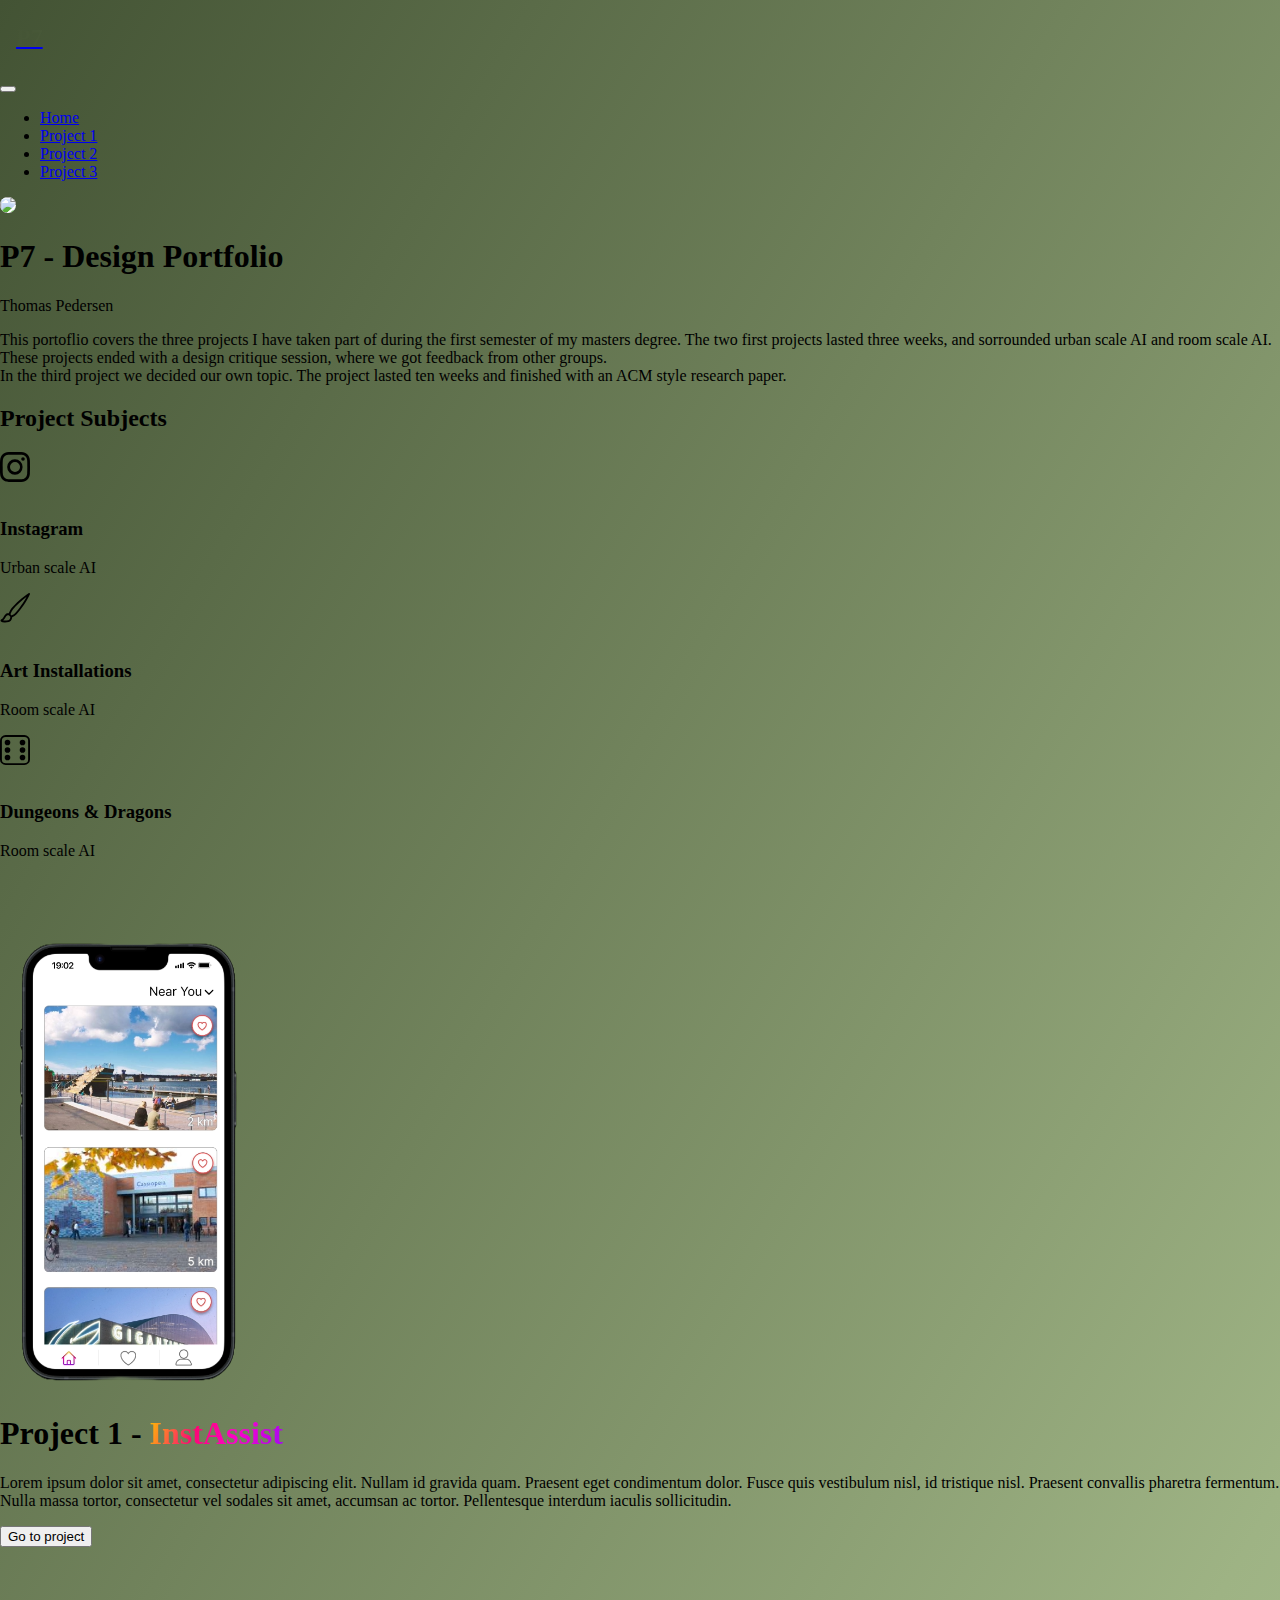
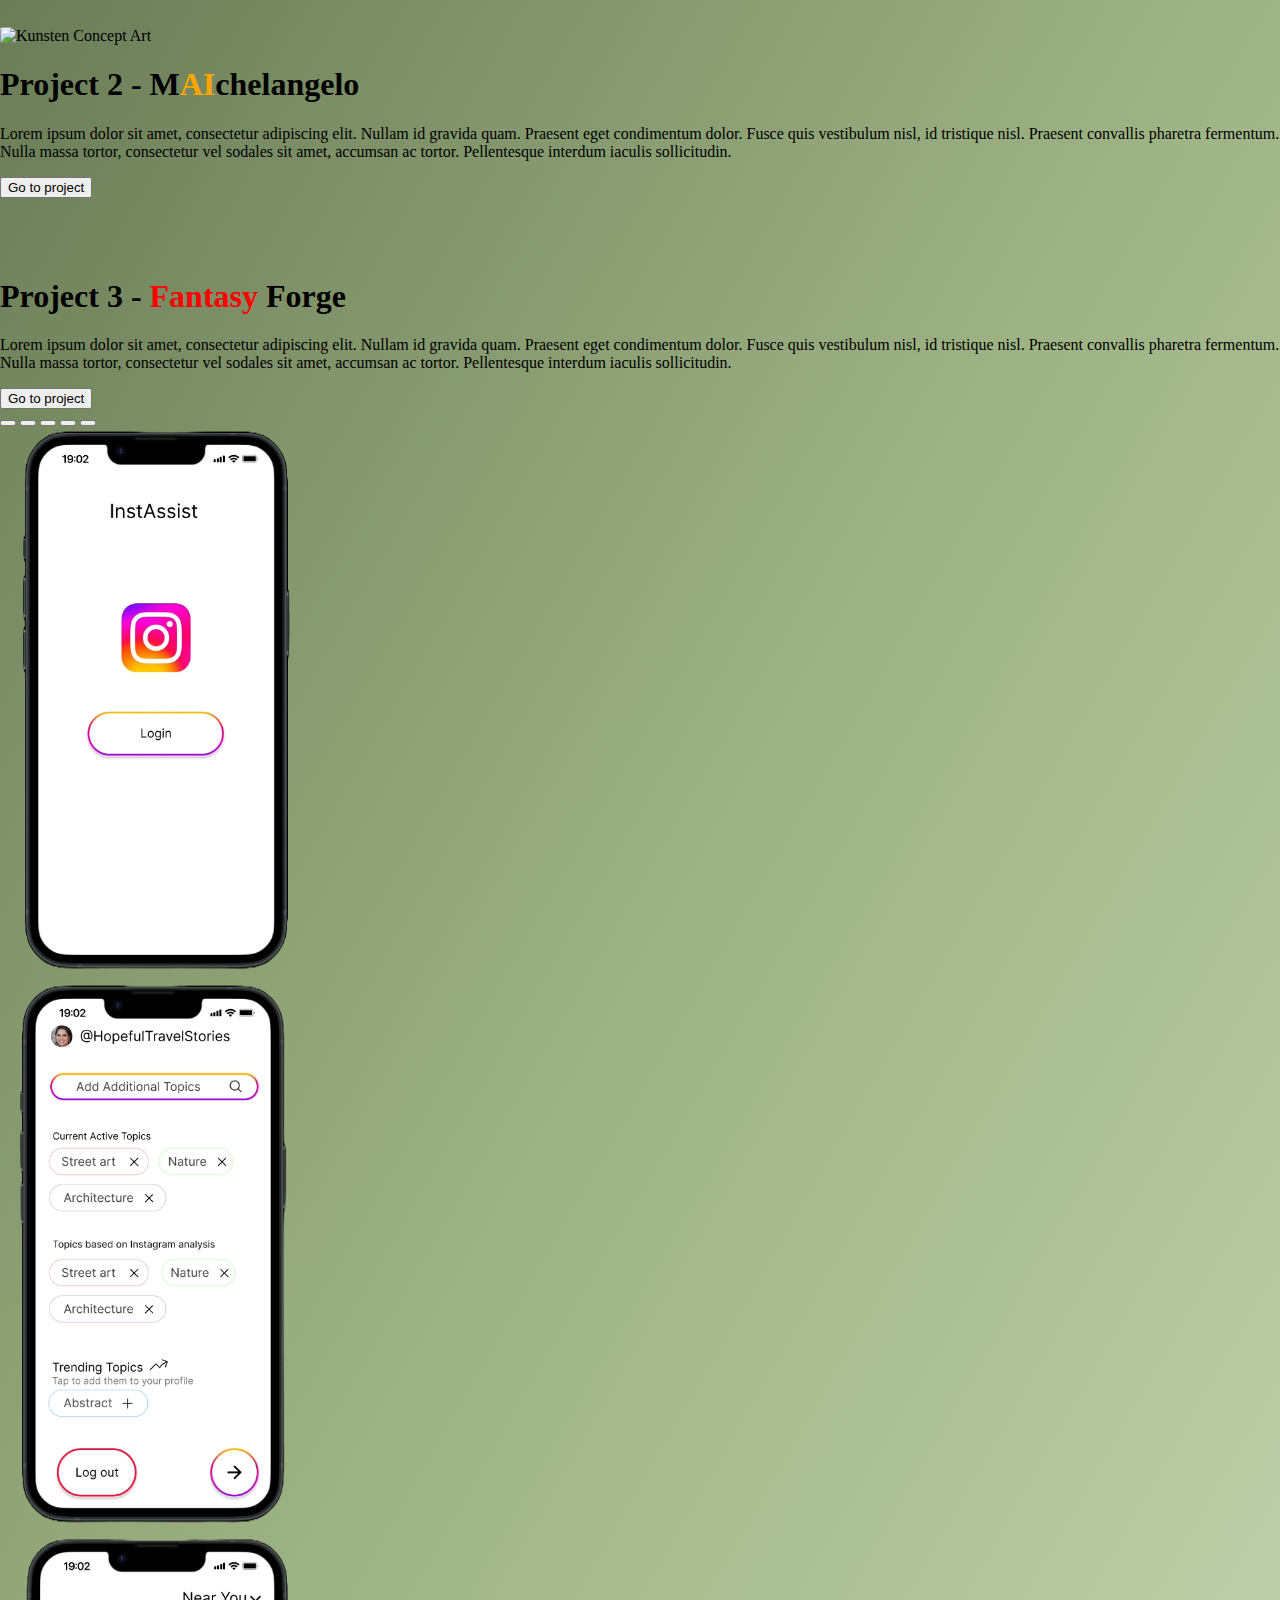
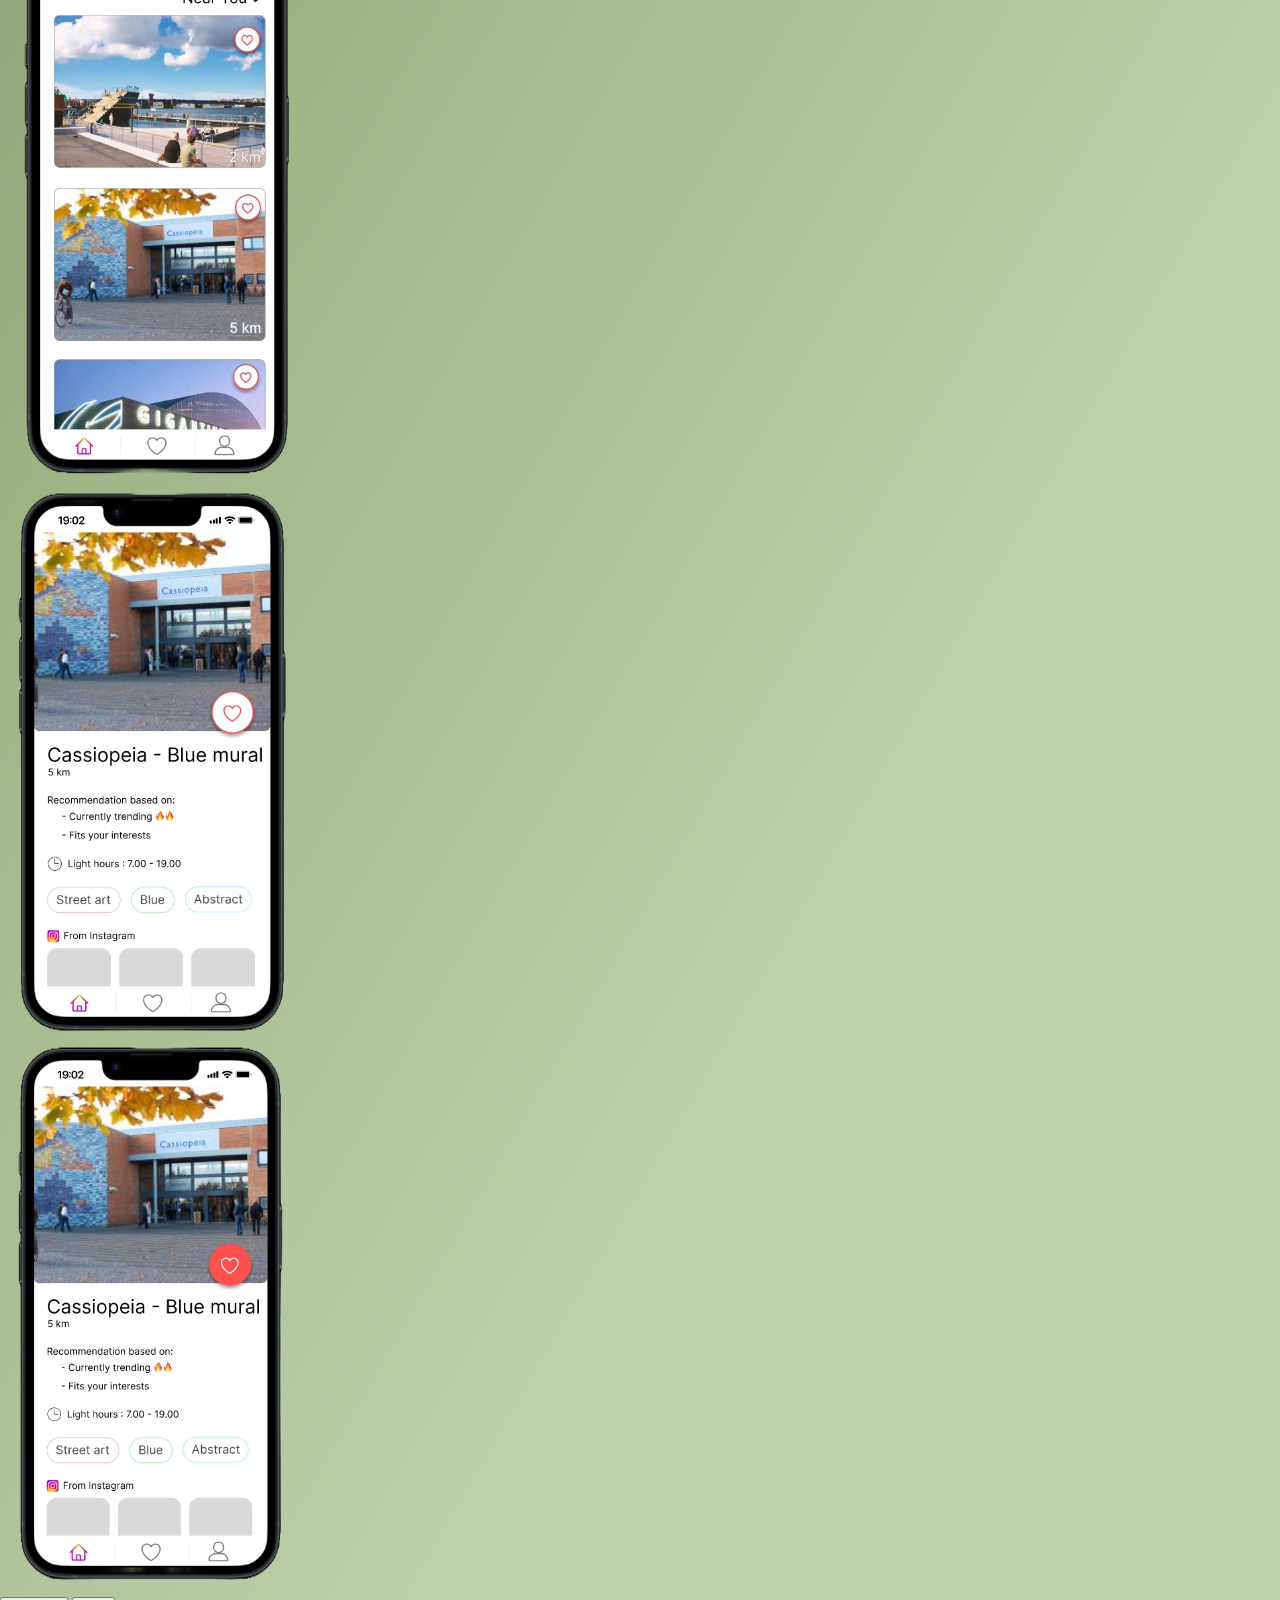
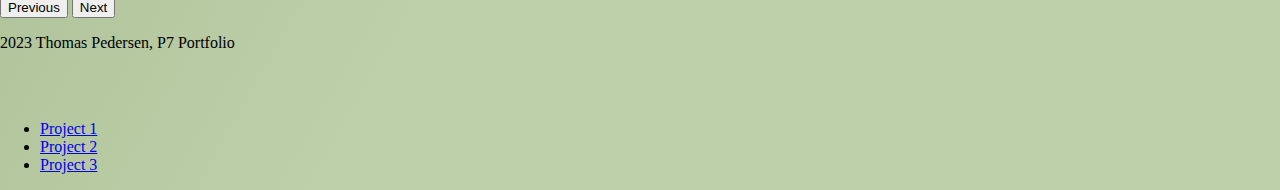
==== commit 2fe7d9b6: "Updated Layout and deleted unused assets" ====
--- a/index.html
+++ b/index.html
@@ -9,7 +9,7 @@
   <title>P7 Portfolio</title>
 </head>
 
-<body>
+<body class="gradient-background">
   <!-- NavBar -->
   <section>
     <header class="pb-2 pt-2  bg-body-tertiary ">
@@ -44,14 +44,11 @@
 
 
     <!-- Title Header -->
-    <section id="title" class="gradient-background">
+    <section id="title">
       <div class="container col-xxl-8 px-4 mt-5 ">
         <div class="row flex-lg-row-reverse align-items-center g-5 ">
-          <div class="col-10 col-sm-8 col-lg-6">
-            <img src="./Images/Profil_Transparent.png" class="d-block mx-lg-auto my-4 mb-5"
-              alt="Image of first prototype" height="450rem" loading="lazy" />
-            <!-- <img src="./Images/Prototype_1/Login_screen.png" class="d-block mx-lg-auto my-4 mb-5"
-              alt="Image of first prototype" height="450rem" loading="lazy" /> -->
+          <div class="col-10 col-sm-8 col-lg-6 d-flex justify-content-center">
+            <img src="./Images/Profil_Transparent.png" class="profile-img mb-5 mt-5 mb-2" loading="lazy"/>
           </div>
           <div class="col-lg-6">
             <h1 class="display-5 fw-bold text-body-emphasis lh-1 mb-3">
@@ -61,24 +58,6 @@
               <p class="display-5 text-body-emphasis lh-1 mb-3">
                 Thomas Pedersen
               </p>
-              <!-- <button type="button" class="btn btn-dark btn-lg px-4 me-md-2">
-                <svg xmlns="http://www.w3.org/2000/svg" width="16" height="16" fill="currentColor"
-                  class="bi bi-apple mb-1" viewBox="0 0 16 16">
-                  <path
-                    d="M11.182.008C11.148-.03 9.923.023 8.857 1.18c-1.066 1.156-.902 2.482-.878 2.516.024.034 1.52.087 2.475-1.258.955-1.345.762-2.391.728-2.43Zm3.314 11.733c-.048-.096-2.325-1.234-2.113-3.422.212-2.189 1.675-2.789 1.698-2.854.023-.065-.597-.79-1.254-1.157a3.692 3.692 0 0 0-1.563-.434c-.108-.003-.483-.095-1.254.116-.508.139-1.653.589-1.968.607-.316.018-1.256-.522-2.267-.665-.647-.125-1.333.131-1.824.328-.49.196-1.422.754-2.074 2.237-.652 1.482-.311 3.83-.067 4.56.244.729.625 1.924 1.273 2.796.576.984 1.34 1.667 1.659 1.899.319.232 1.219.386 1.843.067.502-.308 1.408-.485 1.766-.472.357.013 1.061.154 1.782.539.571.197 1.111.115 1.652-.105.541-.221 1.324-1.059 2.238-2.758.347-.79.505-1.217.473-1.282Z" />
-                  <path
-                    d="M11.182.008C11.148-.03 9.923.023 8.857 1.18c-1.066 1.156-.902 2.482-.878 2.516.024.034 1.52.087 2.475-1.258.955-1.345.762-2.391.728-2.43Zm3.314 11.733c-.048-.096-2.325-1.234-2.113-3.422.212-2.189 1.675-2.789 1.698-2.854.023-.065-.597-.79-1.254-1.157a3.692 3.692 0 0 0-1.563-.434c-.108-.003-.483-.095-1.254.116-.508.139-1.653.589-1.968.607-.316.018-1.256-.522-2.267-.665-.647-.125-1.333.131-1.824.328-.49.196-1.422.754-2.074 2.237-.652 1.482-.311 3.83-.067 4.56.244.729.625 1.924 1.273 2.796.576.984 1.34 1.667 1.659 1.899.319.232 1.219.386 1.843.067.502-.308 1.408-.485 1.766-.472.357.013 1.061.154 1.782.539.571.197 1.111.115 1.652-.105.541-.221 1.324-1.059 2.238-2.758.347-.79.505-1.217.473-1.282Z" />
-                </svg>
-                Download
-              </button>
-              <button type="button" class="btn btn-outline-dark btn-lg px-4">
-                <svg xmlns="http://www.w3.org/2000/svg" width="16" height="16" fill="currentColor"
-                  class="bi bi-google-play mb-1" viewBox="0 0 16 16">
-                  <path
-                    d="M14.222 9.374c1.037-.61 1.037-2.137 0-2.748L11.528 5.04 8.32 8l3.207 2.96 2.694-1.586Zm-3.595 2.116L7.583 8.68 1.03 14.73c.201 1.029 1.36 1.61 2.303 1.055l7.294-4.295ZM1 13.396V2.603L6.846 8 1 13.396ZM1.03 1.27l6.553 6.05 3.044-2.81L3.333.215C2.39-.341 1.231.24 1.03 1.27Z" />
-                </svg>
-                Download
-              </button> -->
             </div>
           </div>
         </div>
@@ -87,231 +66,173 @@
 
 
     <!-- Testimonial -->
-    <section id="testimonial mt-0">
+    <section id="testimonial">
       <div>
-        <div class="p-5 text-center bg-body-tertiary">
-          <div class="container py-5">
-            <h2 class="text-body-emphasis">
-              "Lorem ipsum dolor sit amet, consectetur adipiscing elit."
-            </h2>
-            <img src="./Images/profil_Transparent.png" class="profile-img mt-5 mb-2" />
-
-            <p class="col-lg-8 mx-auto lead">Thomas, Interaction Design</p>
-          </div>
-
-          <div class="container">
-            <div class="row">
-              <div class="col-lg-3 col-sm-12">
-                <!-- <img src="./Images/techcrunch.png" alt="" height="30" /> -->
-                <svg xmlns="http://www.w3.org/2000/svg" x="0px" y="0px" width="75" height="75" viewBox="0 0 48 48">
-                  <path fill="#E65100" d="M41,5H7l3,34l14,4l14-4L41,5L41,5z"></path><path fill="#FF6D00" d="M24 8L24 39.9 35.2 36.7 37.7 8z"></path><path fill="#FFF" d="M24,25v-4h8.6l-0.7,11.5L24,35.1v-4.2l4.1-1.4l0.3-4.5H24z M32.9,17l0.3-4H24v4H32.9z"></path><path fill="#EEE" d="M24,30.9v4.2l-7.9-2.6L15.7,27h4l0.2,2.5L24,30.9z M19.1,17H24v-4h-9.1l0.7,12H24v-4h-4.6L19.1,17z"></path>
-                  </svg>
-              </div>
-              <div class="col-lg-3 col-sm-12">
-                <!-- <img src="./Images/mashable.png" alt="" height="30" /> -->
-                <svg xmlns="http://www.w3.org/2000/svg" x="0px" y="0px" width="75" height="75 " viewBox="0 0 48 48">
-                  <linearGradient id="Q_pn21O5LDDqwJlze0Upoa_g9mmSxx3SwAI_gr1" x1="24" x2="24" y1="41" y2="7" gradientUnits="userSpaceOnUse"><stop offset="0" stop-color="#643499"></stop><stop offset=".011" stop-color="#68369f"></stop><stop offset=".135" stop-color="#773db6"></stop><stop offset=".193" stop-color="#8042c3"></stop><stop offset=".248" stop-color="#8343c8"></stop><stop offset=".388" stop-color="#8444c9"></stop><stop offset=".732" stop-color="#9751d2"></stop><stop offset=".997" stop-color="#9c55d4"></stop><stop offset=".998" stop-color="#9c55d4"></stop><stop offset="1" stop-color="#9c55d4"></stop></linearGradient><path fill="url(#Q_pn21O5LDDqwJlze0Upoa_g9mmSxx3SwAI_gr1)" d="M7.373,11.443C7.293,9.132,9.094,7,11.529,7h24.946c2.435,0,4.236,2.132,4.155,4.443	c-0.077,2.221,0.023,5.097,0.747,7.443c0.681,2.207,1.801,3.652,3.593,3.981c0.206,0.038,0.363,0.205,0.363,0.415v1.438	c0,0.21-0.157,0.377-0.363,0.415c-1.792,0.328-2.912,1.773-3.593,3.981c-0.724,2.345-0.824,5.222-0.747,7.443	C40.71,38.868,38.909,41,36.475,41H11.529c-2.434,0-4.236-2.132-4.155-4.443c0.077-2.221-0.023-5.097-0.747-7.443	c-0.681-2.207-1.804-3.652-3.596-3.981c-0.206-0.038-0.363-0.205-0.363-0.415v-1.438c0-0.21,0.157-0.377,0.363-0.415	c1.792-0.328,2.915-1.773,3.596-3.981C7.35,16.54,7.451,13.664,7.373,11.443z"></path><path fill="#fff" d="M27.073,23.464v-0.028c1.853-0.32,3.299-2.057,3.299-3.97c0-1.352-0.52-2.498-1.504-3.312	c-0.981-0.812-2.357-1.241-3.981-1.241H17.45V33.08h7.475c1.942,0,3.555-0.474,4.663-1.372c1.109-0.899,1.696-2.207,1.696-3.783	C31.283,25.544,29.593,23.756,27.073,23.464z M23.59,22.608h-3.181V17.29h3.784c2.076,0,3.219,0.911,3.219,2.565	C27.413,21.63,26.055,22.608,23.59,22.608z M20.409,24.834h3.759c2.716,0,4.092,0.981,4.092,2.916c0,1.932-1.357,2.953-3.925,2.953	h-3.926V24.834z"></path>
-                  </svg>
-              </div>
-              <div class="col-lg-3 col-sm-12">
-                <!-- <img src="./Images/bizinsider.png" alt="" height="30" /> -->
-                <svg xmlns="http://www.w3.org/2000/svg" x="0px" y="0px" width="75" height="75" viewBox="0 0 48 48">
-                  <path fill="#ffd600" d="M6,42V6h36v36H6z"></path><path fill="#000001" d="M29.538 32.947c.692 1.124 1.444 2.201 3.037 2.201 1.338 0 2.04-.665 2.04-1.585 0-1.101-.726-1.492-2.198-2.133l-.807-.344c-2.329-.988-3.878-2.226-3.878-4.841 0-2.41 1.845-4.244 4.728-4.244 2.053 0 3.528.711 4.592 2.573l-2.514 1.607c-.553-.988-1.151-1.377-2.078-1.377-.946 0-1.545.597-1.545 1.377 0 .964.6 1.354 1.985 1.951l.807.344C36.452 29.645 38 30.839 38 33.523 38 36.415 35.716 38 32.65 38c-2.999 0-4.702-1.505-5.65-3.368L29.538 32.947zM17.952 33.029c.506.906 1.275 1.603 2.381 1.603 1.058 0 1.667-.418 1.667-2.043V22h3.333v11.101c0 3.367-1.953 4.899-4.805 4.899-2.577 0-4.437-1.746-5.195-3.368L17.952 33.029z"></path>
-                  </svg>
-              </div>
-              <div class="col-lg-3 col-sm-12">
-                <!-- <img src="./Images/tnw.png" alt="tnw logo" height="30" /> -->
-                <svg xmlns="http://www.w3.org/2000/svg" x="0px" y="0px" width="75" height="75" viewBox="0 0 48 48">
-                  <path fill="#80deea" d="M24,34C11.1,34,1,29.6,1,24c0-5.6,10.1-10,23-10c12.9,0,23,4.4,23,10C47,29.6,36.9,34,24,34z M24,16	c-12.6,0-21,4.1-21,8c0,3.9,8.4,8,21,8s21-4.1,21-8C45,20.1,36.6,16,24,16z"></path><path fill="#80deea" d="M15.1,44.6c-1,0-1.8-0.2-2.6-0.7C7.6,41.1,8.9,30.2,15.3,19l0,0c3-5.2,6.7-9.6,10.3-12.4c3.9-3,7.4-3.9,9.8-2.5	c2.5,1.4,3.4,4.9,2.8,9.8c-0.6,4.6-2.6,10-5.6,15.2c-3,5.2-6.7,9.6-10.3,12.4C19.7,43.5,17.2,44.6,15.1,44.6z M32.9,5.4	c-1.6,0-3.7,0.9-6,2.7c-3.4,2.7-6.9,6.9-9.8,11.9l0,0c-6.3,10.9-6.9,20.3-3.6,22.2c1.7,1,4.5,0.1,7.6-2.3c3.4-2.7,6.9-6.9,9.8-11.9	c2.9-5,4.8-10.1,5.4-14.4c0.5-4-0.1-6.8-1.8-7.8C34,5.6,33.5,5.4,32.9,5.4z"></path><path fill="#80deea" d="M33,44.6c-5,0-12.2-6.1-17.6-15.6C8.9,17.8,7.6,6.9,12.5,4.1l0,0C17.4,1.3,26.2,7.8,32.7,19	c3,5.2,5,10.6,5.6,15.2c0.7,4.9-0.3,8.3-2.8,9.8C34.7,44.4,33.9,44.6,33,44.6z M13.5,5.8c-3.3,1.9-2.7,11.3,3.6,22.2	c6.3,10.9,14.1,16.1,17.4,14.2c1.7-1,2.3-3.8,1.8-7.8c-0.6-4.3-2.5-9.4-5.4-14.4C24.6,9.1,16.8,3.9,13.5,5.8L13.5,5.8z"></path><circle cx="24" cy="24" r="4" fill="#80deea"></circle>
-                  </svg>
-              </div>
-            </div>
-          </div>
-        </div>
-    </section>
-
-    <div class="b-example-divider"></div>
+        <div class="pt-5 text-center bg-body-tertiary">
+          <div class="container pt-5">
+            <p class="col-lg-8 mx-auto lead mb-0">
+              This portoflio covers the three projects I have taken part of during the first semester of my masters degree. 
+              The two first projects lasted three weeks, and sorrounded urban scale AI and room scale AI. 
+              These projects ended with a design critique session, where we got feedback from other groups. <br>
+              In the third project we decided our own topic. The project lasted ten weeks and finished with an ACM style research paper.
+              
+            </p>
+          </div>
+        </div>
+      </section>
 
     <!-- Features -->
-    <section id="features" style="background-color: white; width: 100% mb-0">
+    <section id="features" class="bg-body-tertiary" style="width: 100%; margin-bottom: 5rem;">
       <div class="container px-4 py-5" id="hanging-icons">
-        <div class="row g-4 py-5 row-cols-1 row-cols-lg-3">
+        <h2 class="pb-2 border-bottom">Project Subjects</h2>
+        <div class="row g-4 pb-5 pt-3 row-cols-1 row-cols-lg-3">
           <div class="col d-flex align-items-start">
             <div
               class="icon-square text-body-emphasis bg-body-secondary d-inline-flex align-items-center justify-content-center fs-4 flex-shrink-0 me-3">
-              <svg xmlns="http://www.w3.org/2000/svg" height="30" fill="currentColor" class="bi bi-check2-circle"
-                viewBox="0 0 16 16">
-                <path
-                  d="M2.5 8a5.5 5.5 0 0 1 8.25-4.764.5.5 0 0 0 .5-.866A6.5 6.5 0 1 0 14.5 8a.5.5 0 0 0-1 0 5.5 5.5 0 1 1-11 0z" />
-                <path
-                  d="M15.354 3.354a.5.5 0 0 0-.708-.708L8 9.293 5.354 6.646a.5.5 0 1 0-.708.708l3 3a.5.5 0 0 0 .708 0l7-7z" />
+              <svg xmlns="http://www.w3.org/2000/svg" width="30" height="30" fill="currentColor" class="bi bi-instagram" viewBox="0 0 16 16">
+                <path d="M8 0C5.829 0 5.556.01 4.703.048 3.85.088 3.269.222 2.76.42a3.917 3.917 0 0 0-1.417.923A3.927 3.927 0 0 0 .42 2.76C.222 3.268.087 3.85.048 4.7.01 5.555 0 5.827 0 8.001c0 2.172.01 2.444.048 3.297.04.852.174 1.433.372 1.942.205.526.478.972.923 1.417.444.445.89.719 1.416.923.51.198 1.09.333 1.942.372C5.555 15.99 5.827 16 8 16s2.444-.01 3.298-.048c.851-.04 1.434-.174 1.943-.372a3.916 3.916 0 0 0 1.416-.923c.445-.445.718-.891.923-1.417.197-.509.332-1.09.372-1.942C15.99 10.445 16 10.173 16 8s-.01-2.445-.048-3.299c-.04-.851-.175-1.433-.372-1.941a3.926 3.926 0 0 0-.923-1.417A3.911 3.911 0 0 0 13.24.42c-.51-.198-1.092-.333-1.943-.372C10.443.01 10.172 0 7.998 0h.003zm-.717 1.442h.718c2.136 0 2.389.007 3.232.046.78.035 1.204.166 1.486.275.373.145.64.319.92.599.28.28.453.546.598.92.11.281.24.705.275 1.485.039.843.047 1.096.047 3.231s-.008 2.389-.047 3.232c-.035.78-.166 1.203-.275 1.485a2.47 2.47 0 0 1-.599.919c-.28.28-.546.453-.92.598-.28.11-.704.24-1.485.276-.843.038-1.096.047-3.232.047s-2.39-.009-3.233-.047c-.78-.036-1.203-.166-1.485-.276a2.478 2.478 0 0 1-.92-.598 2.48 2.48 0 0 1-.6-.92c-.109-.281-.24-.705-.275-1.485-.038-.843-.046-1.096-.046-3.233 0-2.136.008-2.388.046-3.231.036-.78.166-1.204.276-1.486.145-.373.319-.64.599-.92.28-.28.546-.453.92-.598.282-.11.705-.24 1.485-.276.738-.034 1.024-.044 2.515-.045v.002zm4.988 1.328a.96.96 0 1 0 0 1.92.96.96 0 0 0 0-1.92zm-4.27 1.122a4.109 4.109 0 1 0 0 8.217 4.109 4.109 0 0 0 0-8.217zm0 1.441a2.667 2.667 0 1 1 0 5.334 2.667 2.667 0 0 1 0-5.334"/>
               </svg>
             </div>
             <div>
-              <h3 class="fs-2 text-body-emphasis">Lorem ipsum dolor sit amet.</h3>
-              <p>Lorem ipsum dolor sit amet, consectetur adipiscing elit.</p>
+              <h3 class="fs-3">Instagram</h3>
+              <p class="lead">Urban scale AI</p>
             </div>
           </div>
           <div class="col d-flex align-items-start">
             <div
               class="icon-square text-body-emphasis bg-body-secondary d-inline-flex align-items-center justify-content-center fs-4 flex-shrink-0 me-3">
-              <svg xmlns="http://www.w3.org/2000/svg" height="30" fill="currentColor" class="bi bi-mortarboard"
-                viewBox="0 0 16 16">
-                <path
-                  d="M8.211 2.047a.5.5 0 0 0-.422 0l-7.5 3.5a.5.5 0 0 0 .025.917l7.5 3a.5.5 0 0 0 .372 0L14 7.14V13a1 1 0 0 0-1 1v2h3v-2a1 1 0 0 0-1-1V6.739l.686-.275a.5.5 0 0 0 .025-.917l-7.5-3.5ZM8 8.46 1.758 5.965 8 3.052l6.242 2.913L8 8.46Z" />
-                <path
-                  d="M4.176 9.032a.5.5 0 0 0-.656.327l-.5 1.7a.5.5 0 0 0 .294.605l4.5 1.8a.5.5 0 0 0 .372 0l4.5-1.8a.5.5 0 0 0 .294-.605l-.5-1.7a.5.5 0 0 0-.656-.327L8 10.466 4.176 9.032Zm-.068 1.873.22-.748 3.496 1.311a.5.5 0 0 0 .352 0l3.496-1.311.22.748L8 12.46l-3.892-1.556Z" />
+              <svg xmlns="http://www.w3.org/2000/svg" width="30" height="30" fill="currentColor" class="bi bi-brush" viewBox="0 0 16 16">
+                <path d="M15.825.12a.5.5 0 0 1 .132.584c-1.53 3.43-4.743 8.17-7.095 10.64a6.067 6.067 0 0 1-2.373 1.534c-.018.227-.06.538-.16.868-.201.659-.667 1.479-1.708 1.74a8.118 8.118 0 0 1-3.078.132 3.659 3.659 0 0 1-.562-.135 1.382 1.382 0 0 1-.466-.247.714.714 0 0 1-.204-.288.622.622 0 0 1 .004-.443c.095-.245.316-.38.461-.452.394-.197.625-.453.867-.826.095-.144.184-.297.287-.472l.117-.198c.151-.255.326-.54.546-.848.528-.739 1.201-.925 1.746-.896.126.007.243.025.348.048.062-.172.142-.38.238-.608.261-.619.658-1.419 1.187-2.069 2.176-2.67 6.18-6.206 9.117-8.104a.5.5 0 0 1 .596.04zM4.705 11.912a1.23 1.23 0 0 0-.419-.1c-.246-.013-.573.05-.879.479-.197.275-.355.532-.5.777l-.105.177c-.106.181-.213.362-.32.528a3.39 3.39 0 0 1-.76.861c.69.112 1.736.111 2.657-.12.559-.139.843-.569.993-1.06a3.122 3.122 0 0 0 .126-.75l-.793-.792zm1.44.026c.12-.04.277-.1.458-.183a5.068 5.068 0 0 0 1.535-1.1c1.9-1.996 4.412-5.57 6.052-8.631-2.59 1.927-5.566 4.66-7.302 6.792-.442.543-.795 1.243-1.042 1.826-.121.288-.214.54-.275.72v.001l.575.575zm-4.973 3.04.007-.005a.031.031 0 0 1-.007.004zm3.582-3.043.002.001h-.002z"/>
               </svg>
             </div>
             <div>
-              <h3 class="fs-2 text-body-emphasis">Lorem ipsum dolor sit amet.</h3>
-              <p>Lorem ipsum dolor sit amet, consectetur adipiscing elit.</p>
+              <h3 class="fs-3">Art Installations</h3>
+              <p class="lead">Room scale AI</p>
             </div>
           </div>
           <div class="col d-flex align-items-start">
             <div
               class="icon-square text-body-emphasis bg-body-secondary d-inline-flex align-items-center justify-content-center fs-4 flex-shrink-0 me-3">
-              <svg xmlns="http://www.w3.org/2000/svg" height="30" fill="currentColor" class="bi bi-arrow-through-heart"
-                viewBox="0 0 16 16">
-                <path fill-rule="evenodd"
-                  d="M2.854 15.854A.5.5 0 0 1 2 15.5V14H.5a.5.5 0 0 1-.354-.854l1.5-1.5A.5.5 0 0 1 2 11.5h1.793l.53-.53c-.771-.802-1.328-1.58-1.704-2.32-.798-1.575-.775-2.996-.213-4.092C3.426 2.565 6.18 1.809 8 3.233c1.25-.98 2.944-.928 4.212-.152L13.292 2 12.147.854A.5.5 0 0 1 12.5 0h3a.5.5 0 0 1 .5.5v3a.5.5 0 0 1-.854.354L14 2.707l-1.006 1.006c.236.248.44.531.6.845.562 1.096.585 2.517-.213 4.092-.793 1.563-2.395 3.288-5.105 5.08L8 13.912l-.276-.182a21.86 21.86 0 0 1-2.685-2.062l-.539.54V14a.5.5 0 0 1-.146.354l-1.5 1.5Zm2.893-4.894A20.419 20.419 0 0 0 8 12.71c2.456-1.666 3.827-3.207 4.489-4.512.679-1.34.607-2.42.215-3.185-.817-1.595-3.087-2.054-4.346-.761L8 4.62l-.358-.368c-1.259-1.293-3.53-.834-4.346.761-.392.766-.464 1.845.215 3.185.323.636.815 1.33 1.519 2.065l1.866-1.867a.5.5 0 1 1 .708.708L5.747 10.96Z" />
+              <svg xmlns="http://www.w3.org/2000/svg" width="30" height="30" fill="currentColor" class="bi bi-dice-6" viewBox="0 0 16 16">
+                <path d="M13 1a2 2 0 0 1 2 2v10a2 2 0 0 1-2 2H3a2 2 0 0 1-2-2V3a2 2 0 0 1 2-2zM3 0a3 3 0 0 0-3 3v10a3 3 0 0 0 3 3h10a3 3 0 0 0 3-3V3a3 3 0 0 0-3-3z"/>
+                <path d="M5.5 4a1.5 1.5 0 1 1-3 0 1.5 1.5 0 0 1 3 0m8 0a1.5 1.5 0 1 1-3 0 1.5 1.5 0 0 1 3 0m0 8a1.5 1.5 0 1 1-3 0 1.5 1.5 0 0 1 3 0m0-4a1.5 1.5 0 1 1-3 0 1.5 1.5 0 0 1 3 0m-8 4a1.5 1.5 0 1 1-3 0 1.5 1.5 0 0 1 3 0m0-4a1.5 1.5 0 1 1-3 0 1.5 1.5 0 0 1 3 0"/>
               </svg>
             </div>
             <div>
-              <h3 class="fs-2 text-body-emphasis">Lorem ipsum dolor sit amet.</h3>
-              <p>Lorem ipsum dolor sit amet, consectetur adipiscing elit.</p>
-            </div>
-          </div>
-        </div>
-      </div>
-    </section>
-
-    <!-- Project 1 Header-->
+              <h3 class="fs-3">Dungeons & Dragons</h3>
+              <p class="lead">Room scale AI</p>
+            </div>
+          </div>
+        </div>
+      </div>
+    </section>
+  
+
+  
+  
+
+
+    <!-- InstAssist -->
     <section>
-      <div class="position-relative overflow-hidden p-3 p-md-5 m-md-3 text-center bg-body-tertiary">
-        <div class="col-md-6 p-lg-5 mx-auto my-5">
-          <h1 class="display-3 fw-bold">Project 1 - <span class="InstAssist">InstAssist</span></h1>
-          <h3 class="fw-normal text-muted mb-3">Urban Scale AI</h3>
-        </div>
-        <div class="product-device shadow-sm d-none d-md-block"></div>
-        <div class="product-device product-device-2 shadow-sm d-none d-md-block"></div>
-      </div>
-    <!-- Project 1 content-->
-
-    <div class="container my-5">
-      <div class="row p-4 pb-0 pe-lg-0 pt-lg-5 align-items-center rounded-3 border shadow-lg">
-        <div class="col-lg-7 p-3 p-lg-5 pt-lg-3">
-          <h1 class="display-4 fw-bold lh-1 text-body-emphasis">Lorem ipsum dolor sit amet, consectetur adipiscing elit.</h1>
-          <p class="lead">Lorem ipsum dolor sit amet, consectetur adipiscing elit. Nullam id gravida quam. Praesent eget condimentum dolor. Fusce quis vestibulum nisl, id tristique nisl. Praesent convallis pharetra fermentum. Nulla massa tortor, consectetur vel sodales sit amet, accumsan ac tortor. Pellentesque interdum iaculis sollicitudin.</p>
-          <div class="d-grid gap-2 d-md-flex justify-content-md-start mb-4 mb-lg-3">
-            <button type="button" class="btn btn-outline-dark btn-lg px-4 me-md-2 fw-bold">Primary</button>
-            <button type="button" class="btn btn-outline-secondary btn-lg px-4">Default</button>
-          </div>
-        </div>
-        <div class="col-lg-4 offset-lg-1 p-0 overflow-hidden ">
-          <div id="carouselExampleDark" class="carousel carousel-dark slide">
-            <div class="carousel-indicators">
-              <button type="button" data-bs-target="#carouselExampleDark" data-bs-slide-to="0" class="active"
-                aria-current="true" aria-label="Slide 1"></button>
-              <button type="button" data-bs-target="#carouselExampleDark" data-bs-slide-to="1"
-                aria-label="Slide 2"></button>
-              <button type="button" data-bs-target="#carouselExampleDark" data-bs-slide-to="2"
-                aria-label="Slide 3"></button>
-              <button type="button" data-bs-target="#carouselExampleDark" data-bs-slide-to="3"
-                aria-label="Slide 4"></button>
-              <button type="button" data-bs-target="#carouselExampleDark" data-bs-slide-to="4"
-                aria-label="Slide 5"></button>
-            </div>
-            <div class="carousel-inner">
-              <div class="carousel-item active" data-bs-interval="10000">
-                <img src="./Images/Prototype_1/Login_screen.png" class="d-block mx-lg-auto" height="550rem" alt="...">
-
-              </div>
-              <div class="carousel-item" data-bs-interval="2000">
-                <img src="./Images/Prototype_1/Setup_screen.png" class="d-block mx-lg-auto" height="550rem" alt="...">
-
-              </div>
-              <div class="carousel-item" data-bs-interval="2000">
-                <img src="./Images/Prototype_1/HomeSCreen.png" class="d-block mx-lg-auto" height="550rem" alt="...">
-
-              </div>
-              <div class="carousel-item" data-bs-interval="2000">
-                <img src="./Images/Prototype_1/Blue-Memorial.png" class="d-block mx-lg-auto" height="550rem" alt="...">
-
-              </div>
-              <div class="carousel-item" data-bs-interval="2000">
-                <img src="./Images/Prototype_1/Blue-Memorial_Liked.png" class="d-block mx-lg-auto" height="550rem"
-                  alt="...">
-
-              </div>
-            </div>
-            <button class="carousel-control-prev" type="button" data-bs-target="#carouselExampleDark"
-              data-bs-slide="prev">
-              <span class="carousel-control-prev-icon" aria-hidden="true"></span>
-              <span class="visually-hidden">Previous</span>
-            </button>
-            <button class="carousel-control-next" type="button" data-bs-target="#carouselExampleDark"
-              data-bs-slide="next">
-              <span class="carousel-control-next-icon" aria-hidden="true"></span>
-              <span class="visually-hidden">Next</span>
-            </button>
-          </div>
-        </div>
-      </div>
-    </div>
-  </section>
-
-
-    <!-- Prototype 2 -->
+      <div class="container float-left col-xxl-8 px-4 py-5 bg-body-tertiary shadow-lg" style="border-end-end-radius: 2rem; border-start-end-radius: 2rem; margin-left: 0; margin-bottom: 5rem;">
+        <div class="row flex-lg-row-reverse align-items-center g-5 py-5 px-4">
+          <div class="col-10 col-sm-8 col-lg-6">
+            <img src="./Images/Prototype_1/HomeSCreen.png" class="d-block mx-lg-auto"
+              alt="Image of first prototype" height="450rem" loading="lazy" />
+          </div>
+          <div class="col-lg-6">
+            <h1 class="display-5 fw-bold text-body-emphasis lh-1 mb-3">Project 1 - <span class="InstAssist">InstAssist</span></h1>
+            <p class="lead">Lorem ipsum dolor sit amet, consectetur adipiscing elit. Nullam id gravida quam. Praesent eget condimentum dolor. Fusce quis vestibulum nisl, id tristique nisl. Praesent convallis pharetra fermentum. Nulla massa tortor, consectetur vel sodales sit amet, accumsan ac tortor. Pellentesque interdum iaculis sollicitudin.</p>
+            <div class="d-grid gap-2 d-md-flex justify-content-md-start">
+             <a href="./project1.html"> <button type="button" class="btn btn-dark btn-lg px-4 me-md-2">Go to project</button></a>
+            </div>
+          </div>
+        </div>
+      </div>
+    </section>
+
+    <!-- MAIchelangelo -->
     <section>
-      <div class="position-relative overflow-hidden p-3 p-md-5 m-md-3 text-center bg-body-tertiary">
-        <div class="col-md-6 p-lg-5 mx-auto my-5">
-          <h1 class="display-3 fw-bold">Project 2 - M<span style="color: orange">AI</span>chelangelo</h1>
-          <h3 class="fw-normal text-muted mb-3">Room Scale AI</h3>
-        </div>
-        <div class="product-device banner-proj2 shadow-sm d-none d-md-block"></div>
-        <div class="product-device product-device-2 banner-2-proj2 shadow-sm d-none d-md-block"></div>
-      </div>
-
-
-
-      <div class="container col-xxl-8 px-4 py-5">
-        <div class="row flex-lg-row-reverse align-items-center g-5 py-5">
+      <div class="container col-xxl-8 px-4 py-5 bg-body-tertiary shadow-lg" style="border-start-start-radius: 2rem; border-end-start-radius: 2rem; margin-right: 0; margin-bottom: 5rem;">
+        <div class="row flex-lg-row align-items-center g-5 py-5 px-4" >
           <div class="col-10 col-sm-8 col-lg-6">
             <img src="./Images/Prototype2/Concept Art - Kunsten.png" class="d-block mx-lg-auto img-fluid roundedpic shadow-lg" alt="Kunsten Concept Art" width="700" height="500" loading="lazy">
           </div>
           <div class="col-lg-6">
-            <h1 class="display-5 fw-bold text-body-emphasis lh-1 mb-3">Lorem ipsum dolor sit amet, consectetur adipiscing elit.</h1>
+            <h1 class="display-5 fw-bold text-body-emphasis lh-1 mb-3">Project 2 - M<span style="color: orange;">AI</span>chelangelo</h1>
             <p class="lead">Lorem ipsum dolor sit amet, consectetur adipiscing elit. Nullam id gravida quam. Praesent eget condimentum dolor. Fusce quis vestibulum nisl, id tristique nisl. Praesent convallis pharetra fermentum. Nulla massa tortor, consectetur vel sodales sit amet, accumsan ac tortor. Pellentesque interdum iaculis sollicitudin.</p>
             <div class="d-grid gap-2 d-md-flex justify-content-md-start">
-              <button type="button" class="btn btn-dark btn-lg px-4 me-md-2">Primary</button>
-              <button type="button" class="btn btn-outline-dark btn-lg px-4">Default</button>
-            </div>
-          </div>
-        </div>
-      </div>
-    </section>
-
-
-
-    <!-- Prototype 3 -->
+              <a href="./project2.html"><button type="button" class="btn btn-dark btn-lg px-4 me-md-2">Go to project</button></a>
+            </div>
+          </div>
+        </div>
+      </div>
+    </section>
+
+  <!-- Fantasy Forge -->
     <section>
-      <div class="position-relative overflow-hidden p-3 p-md-5 m-md-3 text-center bg-body-tertiary">
-        <div class="col-md-6 p-lg-5 mx-auto my-5">
-          <div>
-
-            <div class="product-device banner-proj3 shadow-sm d-none d-md-block"></div>
-            <div class="product-device product-device-2 banner-2-proj3 shadow-sm d-none d-md-block"></div>
-
-            <h1 class="display-3 fw-bold">Project 3 - <span style="color: red">Fantasy</span> Forge</h1>
-            <h3 class="fw-normal text-muted mb-3 ">Room Scale AI</h3>
-          </div>
-    </section>
+      <div class="container my-5">
+        <div class="row p-4 pb-0 pe-lg-0 pt-lg-5 align-items-center border shadow-lg bg-body-tertiary" style="border-radius: 2rem;">
+          <div class="col-lg-7 p-3 p-lg-5 pt-lg-3">
+            <h1 class="display-4 fw-bold lh-1 text-body-emphasis">Project 3 - <span style="color: red;">Fantasy</span> Forge</h1>
+            <p class="lead">Lorem ipsum dolor sit amet, consectetur adipiscing elit. Nullam id gravida quam. Praesent eget condimentum dolor. Fusce quis vestibulum nisl, id tristique nisl. Praesent convallis pharetra fermentum. Nulla massa tortor, consectetur vel sodales sit amet, accumsan ac tortor. Pellentesque interdum iaculis sollicitudin.</p>
+            <div class="d-grid gap-2 d-md-flex justify-content-md-start mb-4 mb-lg-3">
+              <a href="./project3.html"><button type="button" class="btn btn-dark btn-lg px-4 me-md-2 ">Go to project</button></a>
+            </div>
+          </div>
+          <div class="col-lg-4 offset-lg-1 p-0 overflow-hidden ">
+            <div id="carouselExampleDark" class="carousel carousel-dark slide">
+              <div class="carousel-indicators">
+                <button type="button" data-bs-target="#carouselExampleDark" data-bs-slide-to="0" class="active"
+                  aria-current="true" aria-label="Slide 1"></button>
+                <button type="button" data-bs-target="#carouselExampleDark" data-bs-slide-to="1"
+                  aria-label="Slide 2"></button>
+                <button type="button" data-bs-target="#carouselExampleDark" data-bs-slide-to="2"
+                  aria-label="Slide 3"></button>
+                <button type="button" data-bs-target="#carouselExampleDark" data-bs-slide-to="3"
+                  aria-label="Slide 4"></button>
+                <button type="button" data-bs-target="#carouselExampleDark" data-bs-slide-to="4"
+                  aria-label="Slide 5"></button>
+              </div>
+              <div class="carousel-inner pb-5">
+                <div class="carousel-item active" data-bs-interval="10000">
+                  <img src="./Images/Prototype_1/Login_screen.png" class="d-block mx-lg-auto" height="550rem" alt="...">
+                </div>
+                <div class="carousel-item" data-bs-interval="2000">
+                  <img src="./Images/Prototype_1/Setup_screen.png" class="d-block mx-lg-auto" height="550rem" alt="...">
+                </div>
+                <div class="carousel-item" data-bs-interval="2000">
+                  <img src="./Images/Prototype_1/HomeSCreen.png" class="d-block mx-lg-auto" height="550rem" alt="...">
+                </div>
+                <div class="carousel-item" data-bs-interval="2000">
+                  <img src="./Images/Prototype_1/Blue-Memorial.png" class="d-block mx-lg-auto" height="550rem" alt="...">
+                </div>
+                <div class="carousel-item" data-bs-interval="2000">
+                  <img src="./Images/Prototype_1/Blue-Memorial_Liked.png" class="d-block mx-lg-auto" height="550rem"
+                    alt="...">
+                </div>
+              </div>
+              <button class="carousel-control-prev" type="button" data-bs-target="#carouselExampleDark"
+                data-bs-slide="prev">
+                <span class="carousel-control-prev-icon" aria-hidden="true"></span>
+                <span class="visually-hidden">Previous</span>
+              </button>
+              <button class="carousel-control-next" type="button" data-bs-target="#carouselExampleDark"
+                data-bs-slide="next">
+                <span class="carousel-control-next-icon" aria-hidden="true"></span>
+                <span class="visually-hidden">Next</span>
+              </button>
+            </div>
+          </div>
+        </div>
+      </div>
+    </section>
+
     <!-- Footer -->
-    <section id="contact" class="gradient-background">
+    <section id="contact">
       <div class="container">
-        <footer class="d-flex flex-wrap justify-content-between align-items-center py-3 border-top">
-          <p class="col-md-4 mb-0 text-body-secondary">© 2023 Company, Inc</p>
+        <footer class="d-flex flex-wrap justify-content-between align-items-center py-3">
+          <p class="col-md-4 mb-0 text-body-secondary">2023 Thomas Pedersen, P7 Portfolio</p>
 
           <a href="/"
             class="col-md-4 d-flex align-items-center justify-content-center mb-3 mb-md-0 me-md-auto link-body-emphasis text-decoration-none">
@@ -321,9 +242,9 @@
           </a>
 
           <ul class="nav col-md-4 justify-content-end list-unstyled d-flex"  >
-            <li class="ms-3"><a class="text-body-secondary" href="#">Project 1</a></li>
-            <li class="ms-3"><a class="text-body-secondary" href="#">Project 2</a></li>
-            <li class="ms-3"><a class="text-body-secondary" href="#">Project 3</a></li>
+            <li class="ms-3"><a class="text-body-secondary nav-link" href="./project1.html">Project 1</a></li>
+            <li class="ms-3"><a class="text-body-secondary nav-link" href="./project2.html">Project 2</a></li>
+            <li class="ms-3"><a class="text-body-secondary nav-link" href="./project3.html">Project 3</a></li>
           </ul>
         </footer>
       </div>
--- a/Styles/Index.css
+++ b/Styles/Index.css
@@ -77,7 +77,6 @@
 
 .secondGrayBox p {
   transform: rotate(-50deg);
-  
 }
 
 .secondGrayBox {
@@ -134,7 +133,7 @@
     #435334
   );
   background-size: 180% 180%;
-  animation: gradient-animation 10s ease infinite;
+  animation: gradient-animation 8s ease infinite;
 }
 
 .gradient-background-dark {
@@ -170,8 +169,9 @@
 }
 
 .profile-img {
-  height: 20rem;
+  height: 15rem;
   border-radius: 50%;
+  background-color: white;
 }
 
 .InstAssist {
@@ -198,14 +198,14 @@
   -webkit-text-fill-color: transparent;
   -webkit-background-clip: text;
   background-clip: text;
-
 }
 
 .b-example-divider {
   width: 100%;
   height: 3rem;
-  background-color: rgba(0, 0, 0, .1);
-  border: solid rgba(0, 0, 0, .15);
+  background-color: rgba(0, 0, 0, 0.1);
+  border: solid rgba(0, 0, 0, 0.15);
   border-width: 1px 0;
-  box-shadow: inset 0 0.5em 1.5em rgba(0, 0, 0, .1), inset 0 0.125em 0.5em rgba(0, 0, 0, .15);
-}+  box-shadow: inset 0 0.5em 1.5em rgba(0, 0, 0, 0.1),
+    inset 0 0.125em 0.5em rgba(0, 0, 0, 0.15);
+}
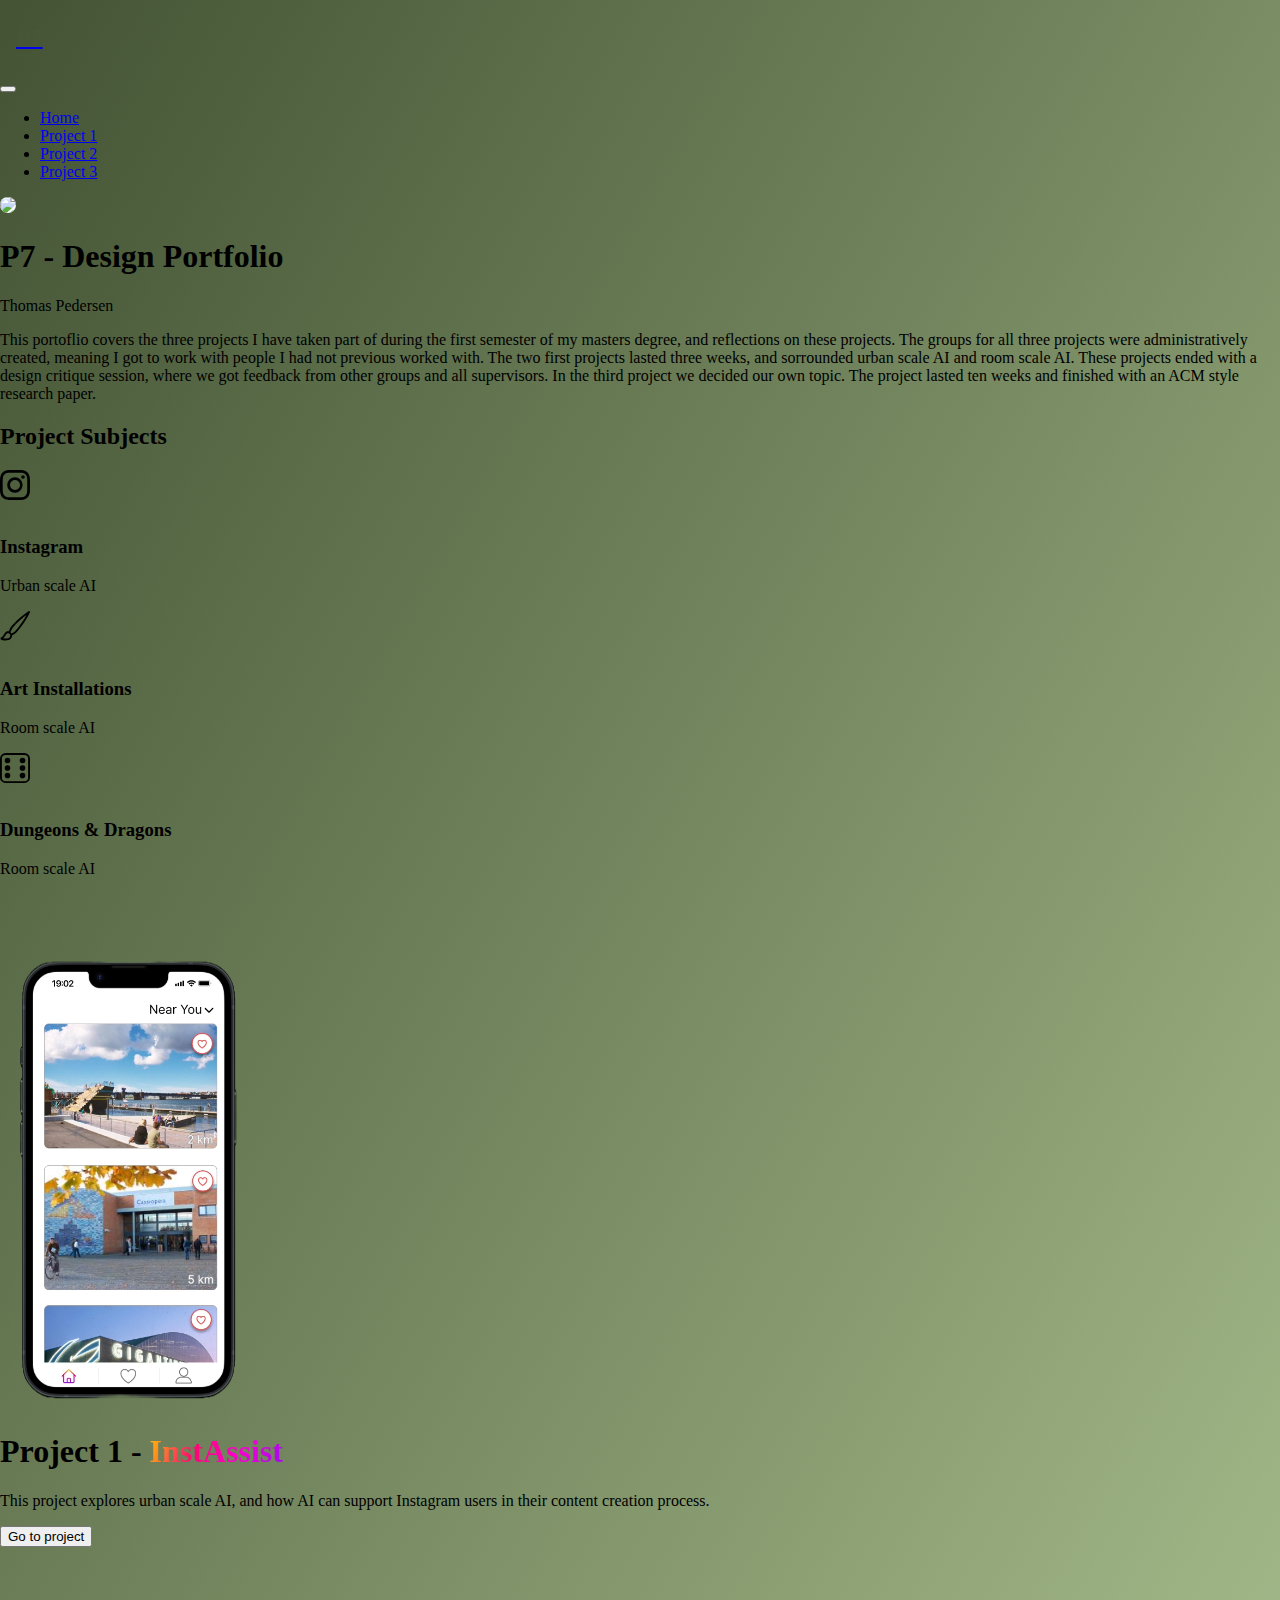
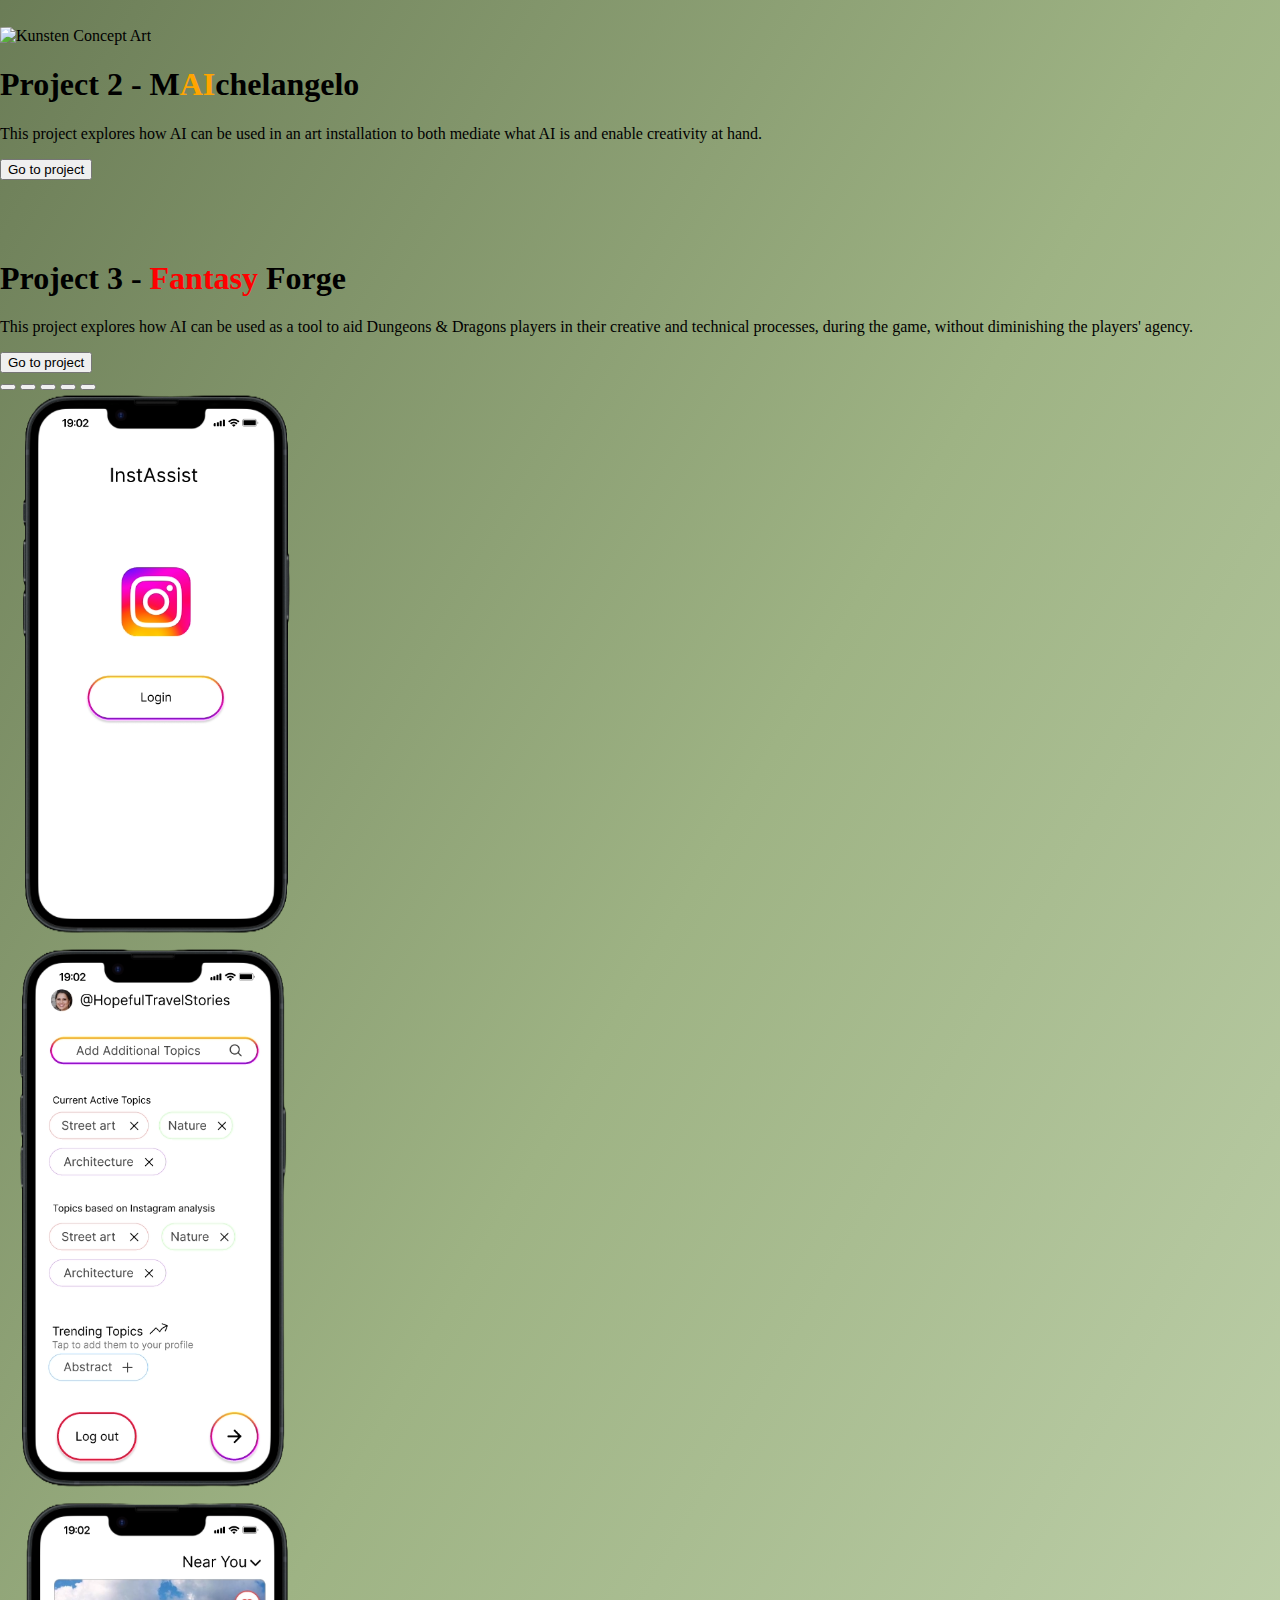
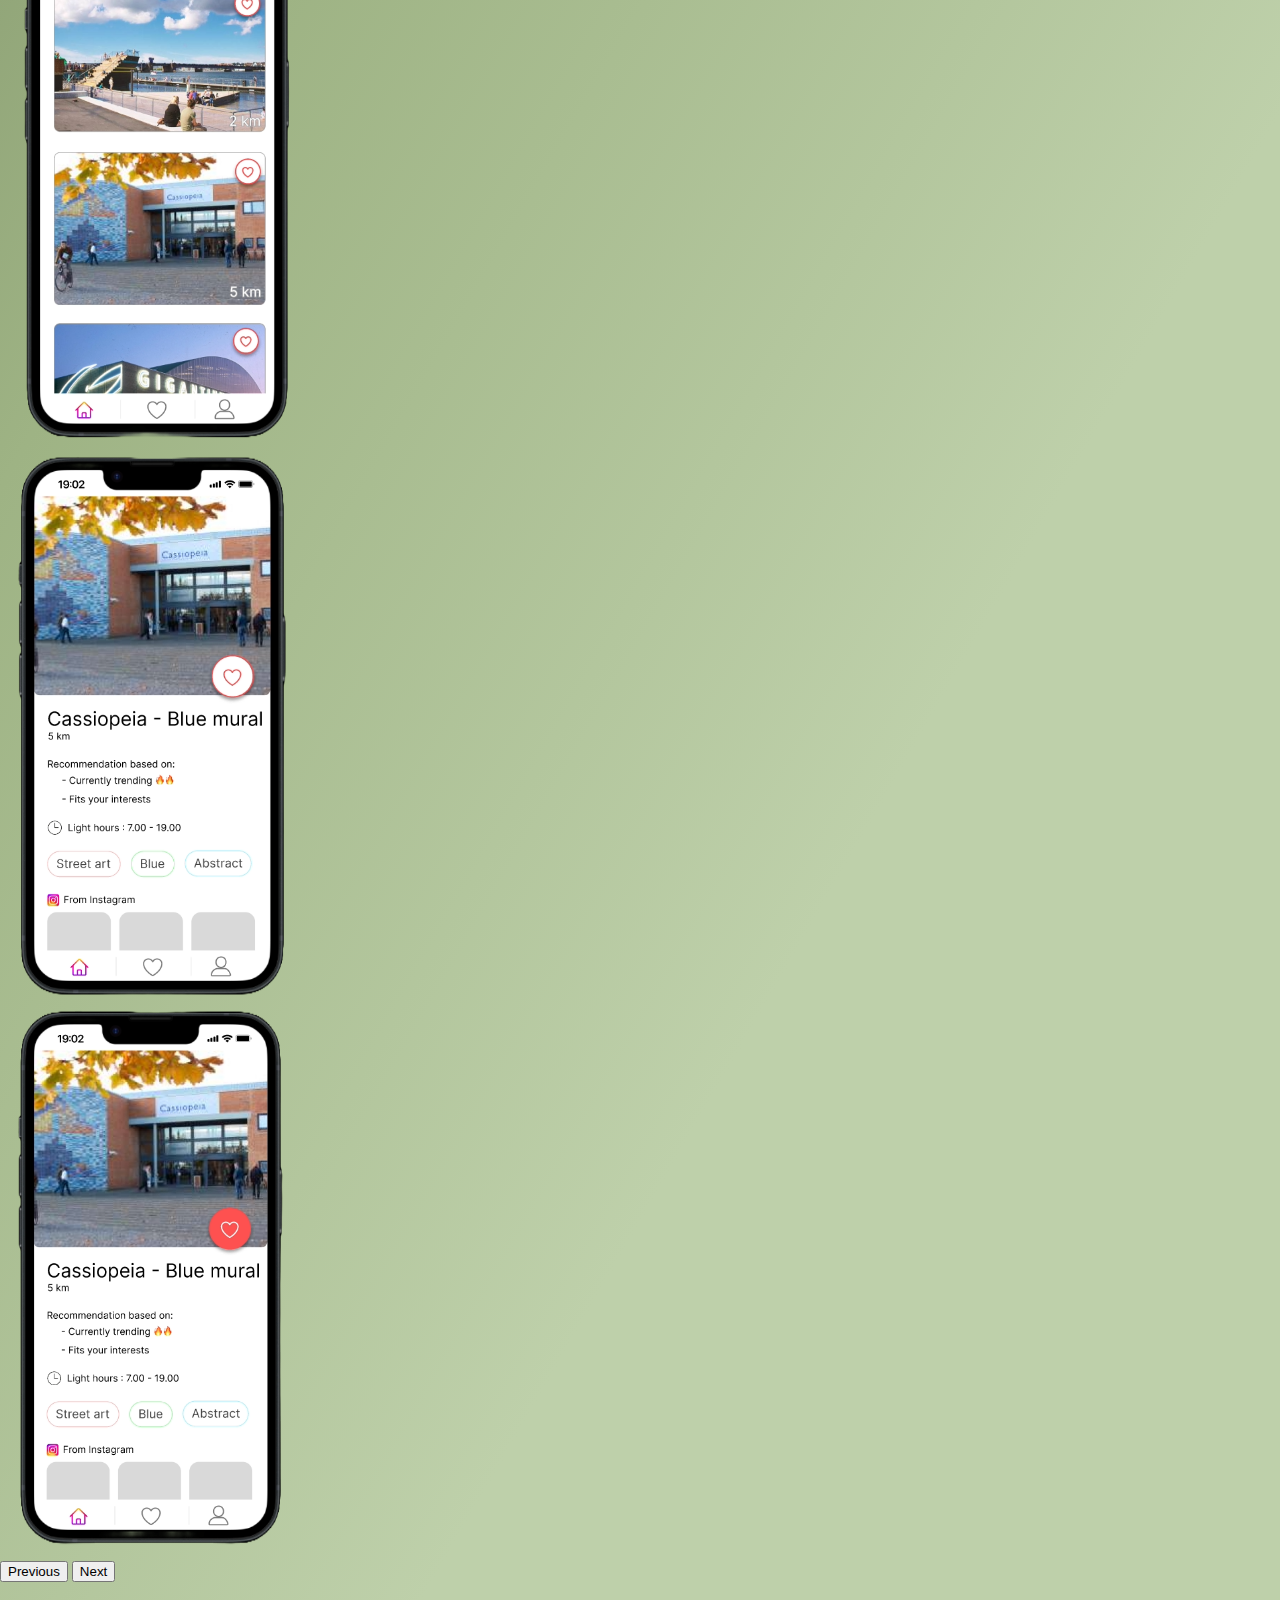
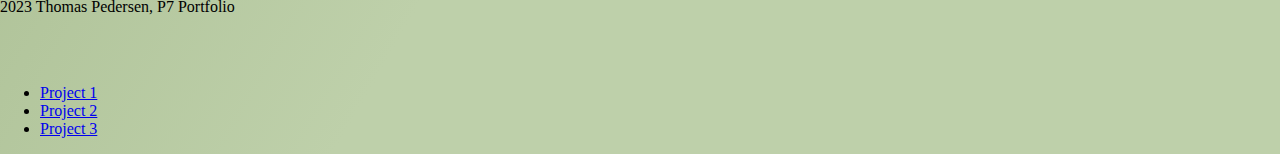
==== commit fb7b4d73: "Updated front page" ====
--- a/index.html
+++ b/index.html
@@ -71,9 +71,10 @@
         <div class="pt-5 text-center bg-body-tertiary">
           <div class="container pt-5">
             <p class="col-lg-8 mx-auto lead mb-0">
-              This portoflio covers the three projects I have taken part of during the first semester of my masters degree. 
+              This portoflio covers the three projects I have taken part of during the first semester of my masters degree, and reflections on these projects. 
+              The groups for all three projects were administratively created, meaning I got to work with people I had not previous worked with.
               The two first projects lasted three weeks, and sorrounded urban scale AI and room scale AI. 
-              These projects ended with a design critique session, where we got feedback from other groups. <br>
+              These projects ended with a design critique session, where we got feedback from other groups and all supervisors. 
               In the third project we decided our own topic. The project lasted ten weeks and finished with an ACM style research paper.
               
             </p>
@@ -142,7 +143,7 @@
           </div>
           <div class="col-lg-6">
             <h1 class="display-5 fw-bold text-body-emphasis lh-1 mb-3">Project 1 - <span class="InstAssist">InstAssist</span></h1>
-            <p class="lead">Lorem ipsum dolor sit amet, consectetur adipiscing elit. Nullam id gravida quam. Praesent eget condimentum dolor. Fusce quis vestibulum nisl, id tristique nisl. Praesent convallis pharetra fermentum. Nulla massa tortor, consectetur vel sodales sit amet, accumsan ac tortor. Pellentesque interdum iaculis sollicitudin.</p>
+            <p class="lead">This project explores urban scale AI, and how AI can support Instagram users in their content creation process.</p>
             <div class="d-grid gap-2 d-md-flex justify-content-md-start">
              <a href="./project1.html"> <button type="button" class="btn btn-dark btn-lg px-4 me-md-2">Go to project</button></a>
             </div>
@@ -160,7 +161,7 @@
           </div>
           <div class="col-lg-6">
             <h1 class="display-5 fw-bold text-body-emphasis lh-1 mb-3">Project 2 - M<span style="color: orange;">AI</span>chelangelo</h1>
-            <p class="lead">Lorem ipsum dolor sit amet, consectetur adipiscing elit. Nullam id gravida quam. Praesent eget condimentum dolor. Fusce quis vestibulum nisl, id tristique nisl. Praesent convallis pharetra fermentum. Nulla massa tortor, consectetur vel sodales sit amet, accumsan ac tortor. Pellentesque interdum iaculis sollicitudin.</p>
+            <p class="lead">This project explores how AI can be used in an art installation to both mediate what AI is and enable creativity at hand.</p>
             <div class="d-grid gap-2 d-md-flex justify-content-md-start">
               <a href="./project2.html"><button type="button" class="btn btn-dark btn-lg px-4 me-md-2">Go to project</button></a>
             </div>
@@ -175,7 +176,8 @@
         <div class="row p-4 pb-0 pe-lg-0 pt-lg-5 align-items-center border shadow-lg bg-body-tertiary" style="border-radius: 2rem;">
           <div class="col-lg-7 p-3 p-lg-5 pt-lg-3">
             <h1 class="display-4 fw-bold lh-1 text-body-emphasis">Project 3 - <span style="color: red;">Fantasy</span> Forge</h1>
-            <p class="lead">Lorem ipsum dolor sit amet, consectetur adipiscing elit. Nullam id gravida quam. Praesent eget condimentum dolor. Fusce quis vestibulum nisl, id tristique nisl. Praesent convallis pharetra fermentum. Nulla massa tortor, consectetur vel sodales sit amet, accumsan ac tortor. Pellentesque interdum iaculis sollicitudin.</p>
+            <p class="lead">This project explores how AI can be used as a tool to aid Dungeons & Dragons players in their creative and technical processes,
+               during the game, without diminishing the players' agency.</p>
             <div class="d-grid gap-2 d-md-flex justify-content-md-start mb-4 mb-lg-3">
               <a href="./project3.html"><button type="button" class="btn btn-dark btn-lg px-4 me-md-2 ">Go to project</button></a>
             </div>
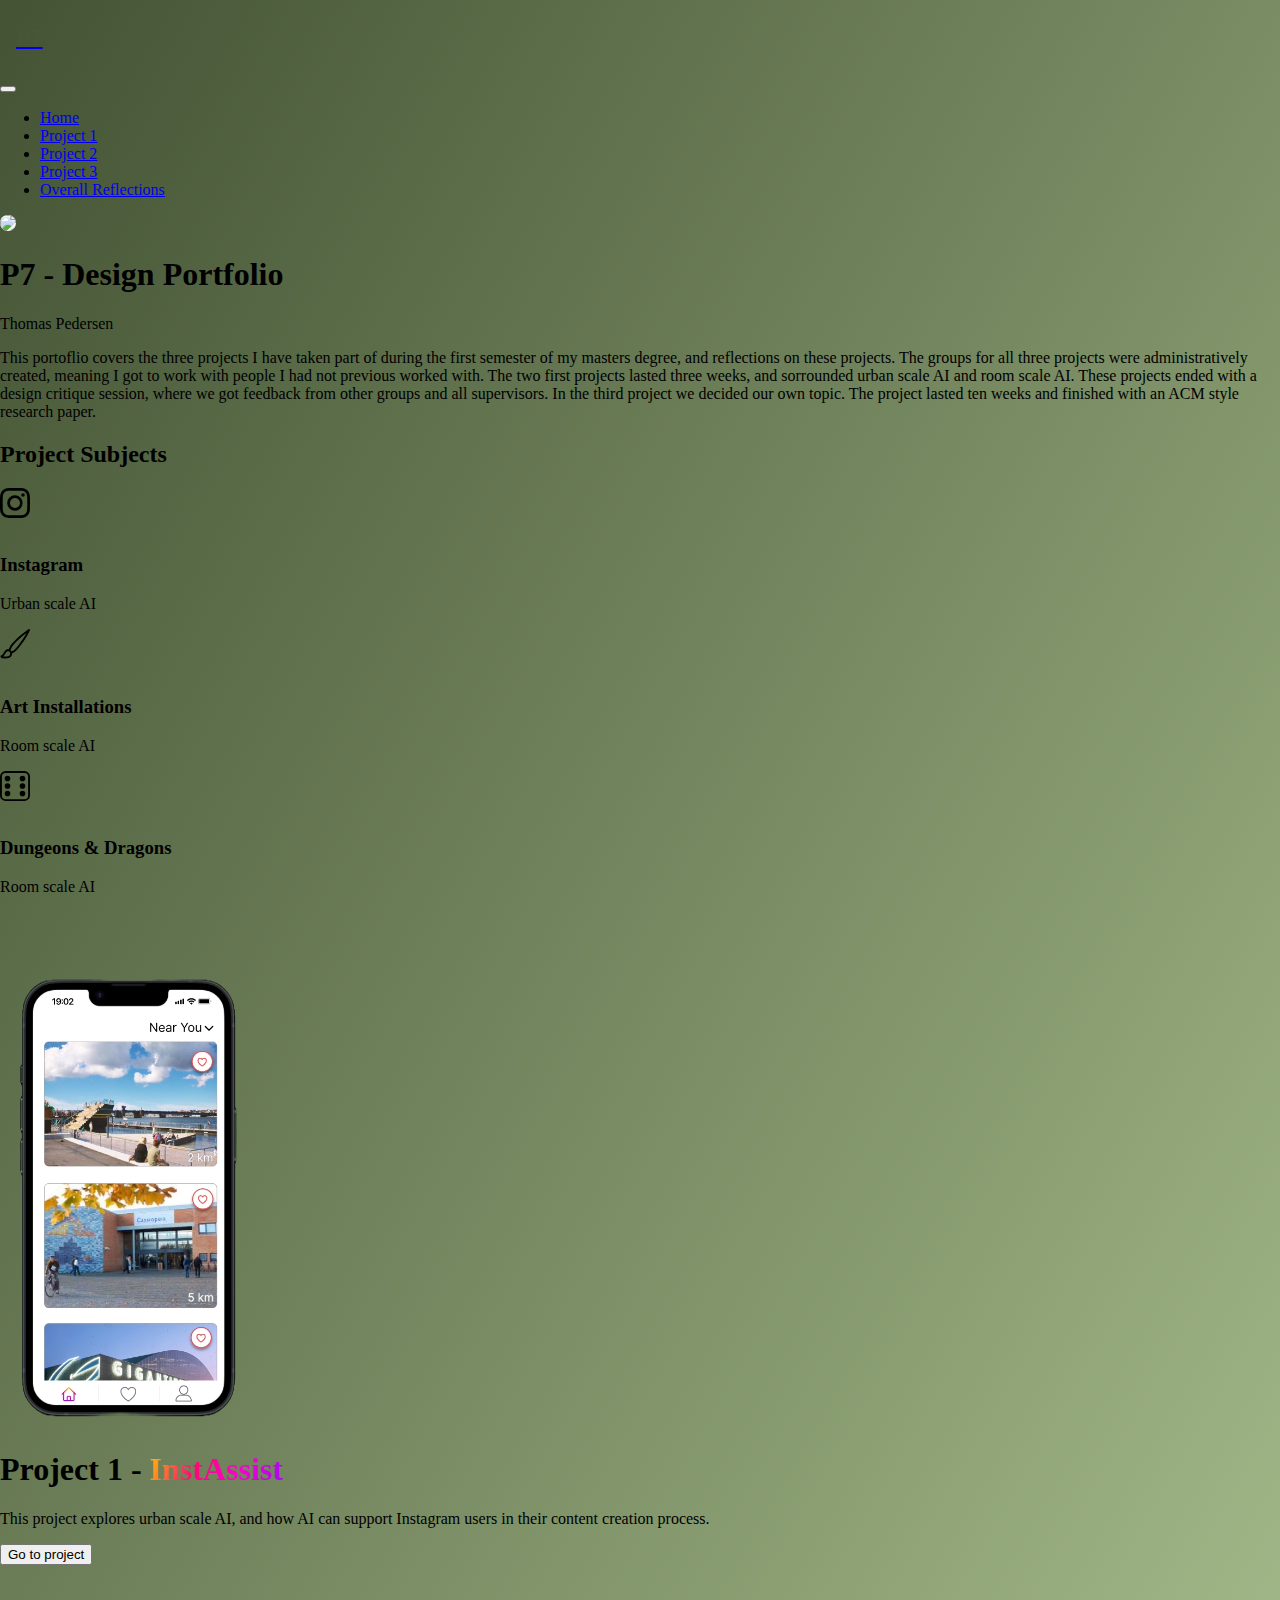
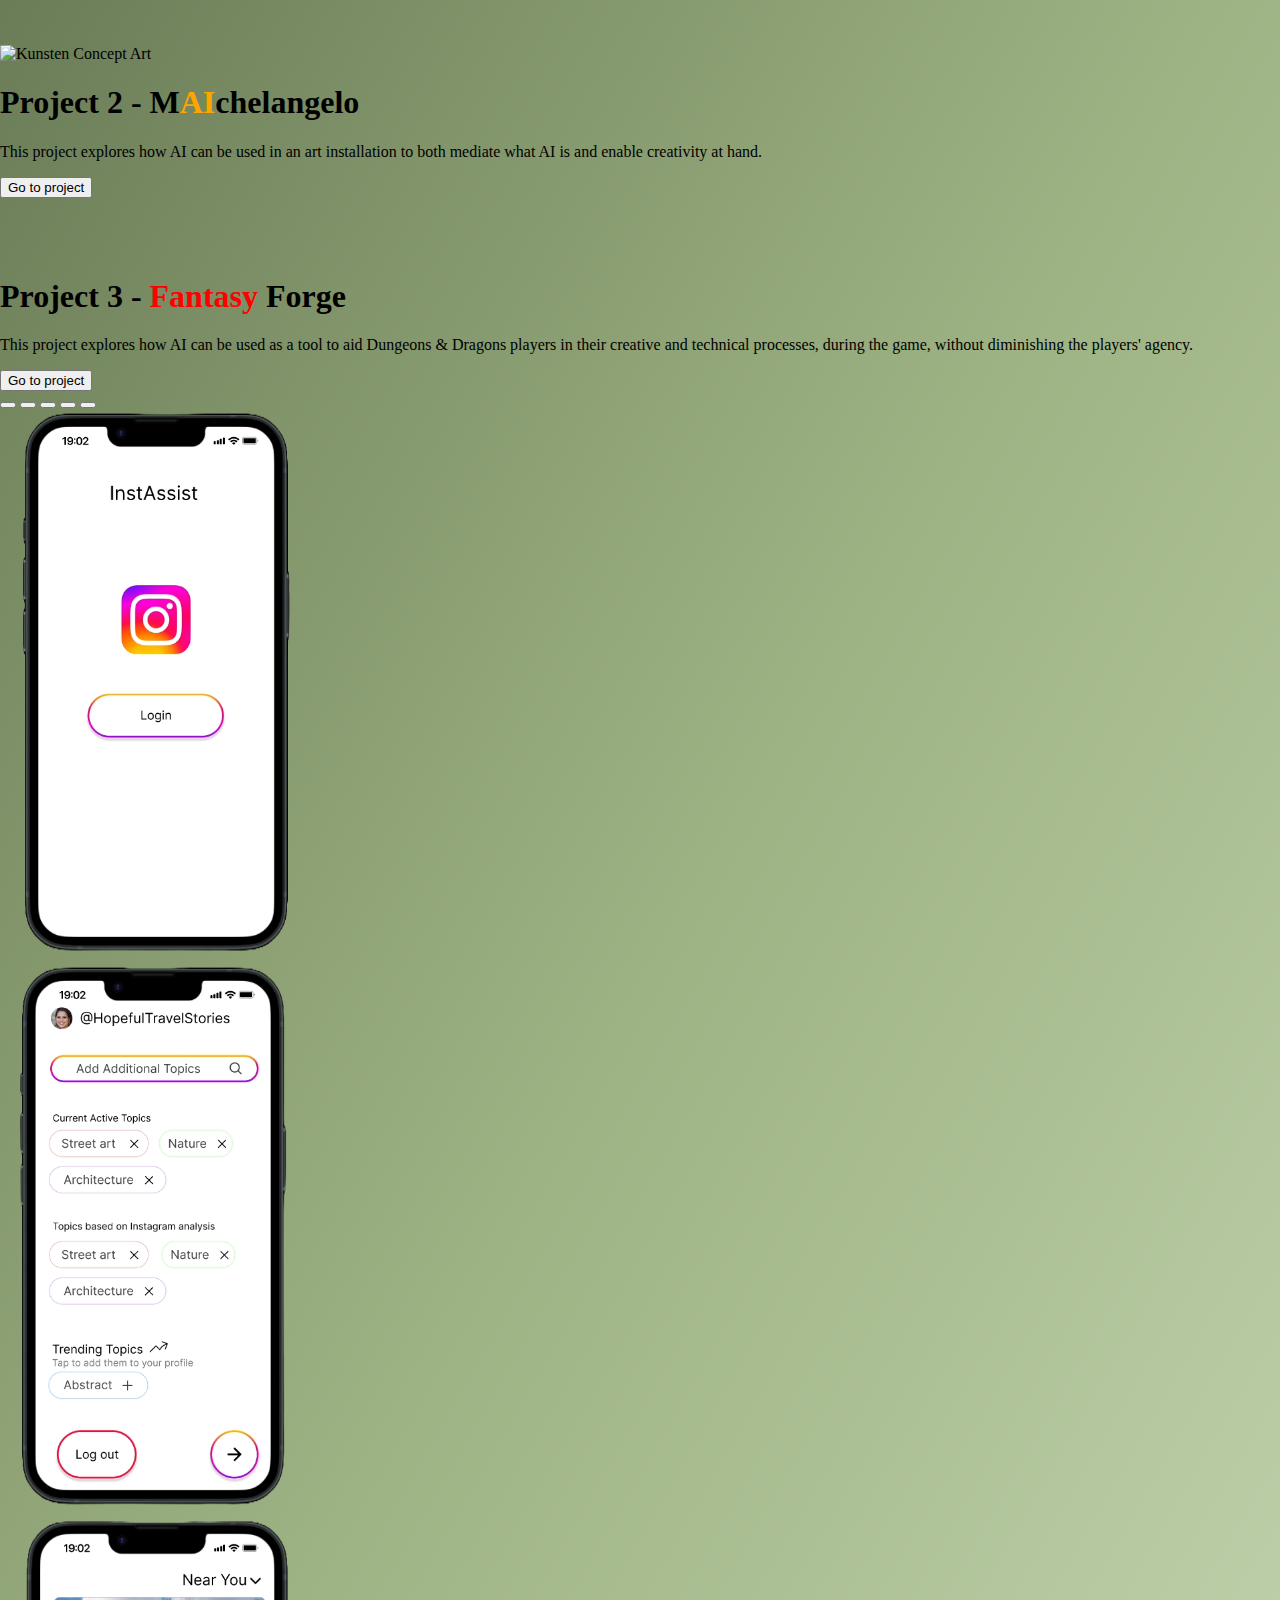
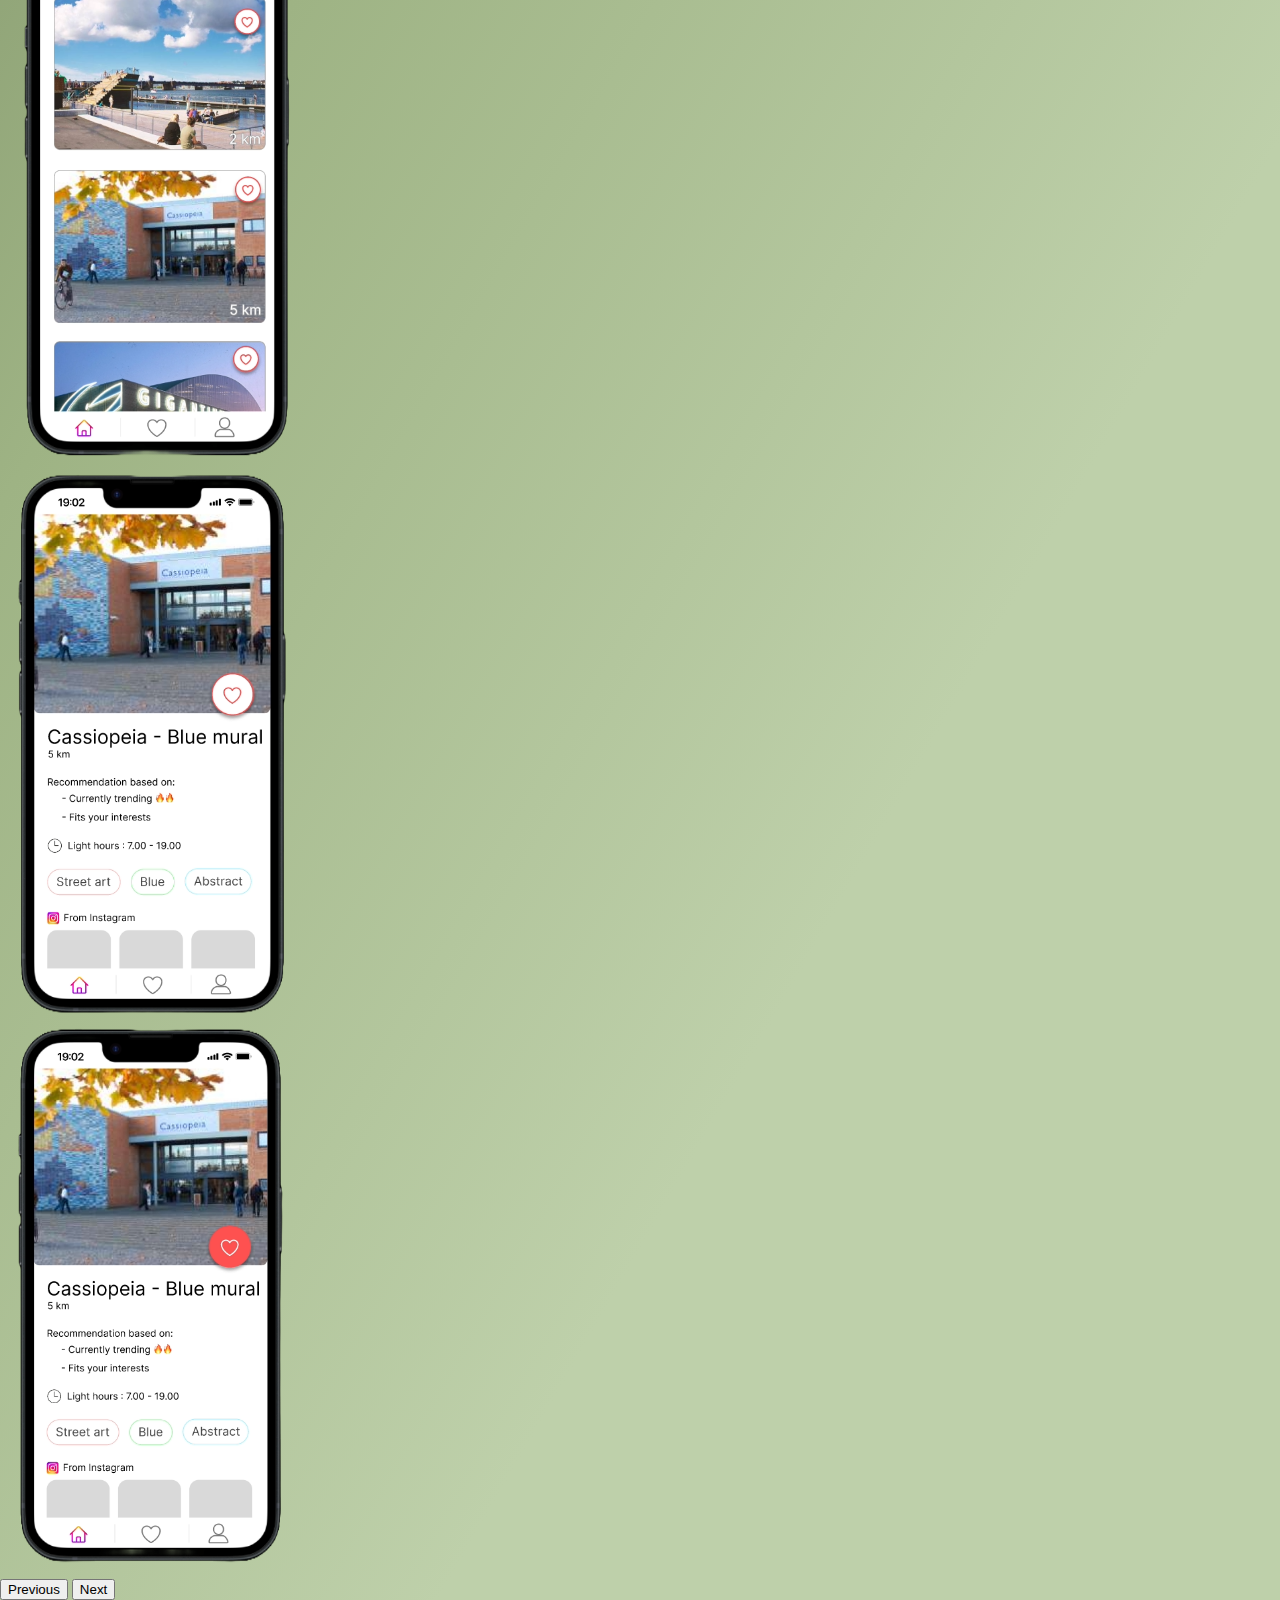
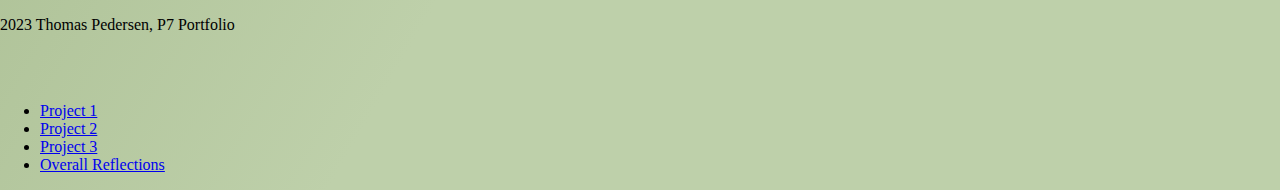
==== commit 726700fe: "Updated everything" ====
--- a/index.html
+++ b/index.html
@@ -16,7 +16,8 @@
       <nav class="navbar navbar-expand-lg rounded" aria-label="navbar">
         <div class="container-fluid ">
           <a href="./index.html" class="d-inline-flex link-body-emphasis text-decoration-none">
-                <p class="transNavText gradient-background-dark my-0">P7</p>
+                <p class="transNavText gradient-background-dark my-0" style="font-size: 1.5rem;
+                font-weight: 700;  padding-left: 1rem;">P7</p>
           </a> 
           <button class="navbar-toggler" type="button" data-bs-toggle="collapse" data-bs-target="#navbarsExample10"
             aria-controls="navbarsExample10" aria-expanded="false" aria-label="Toggle navigation">
@@ -35,6 +36,9 @@
               </li>
               <li class="nav-item">
                 <a class="nav-link" href="./project3.html">Project 3</a>
+              </li>
+              <li class="nav-item">
+                <a class="nav-link" href="#">Overall Reflections</a>
               </li>
             </ul>
           </div>
@@ -247,6 +251,7 @@
             <li class="ms-3"><a class="text-body-secondary nav-link" href="./project1.html">Project 1</a></li>
             <li class="ms-3"><a class="text-body-secondary nav-link" href="./project2.html">Project 2</a></li>
             <li class="ms-3"><a class="text-body-secondary nav-link" href="./project3.html">Project 3</a></li>
+            <li class="ms-3"><a class="text-body-secondary nav-link" href="#">Overall Reflections</a></li>
           </ul>
         </footer>
       </div>
--- a/Styles/Index.css
+++ b/Styles/Index.css
@@ -192,9 +192,6 @@
 }
 
 .transNavText {
-  font-size: 1.5rem;
-  font-weight: 700;
-  padding-left: 1rem;
   -webkit-text-fill-color: transparent;
   -webkit-background-clip: text;
   background-clip: text;
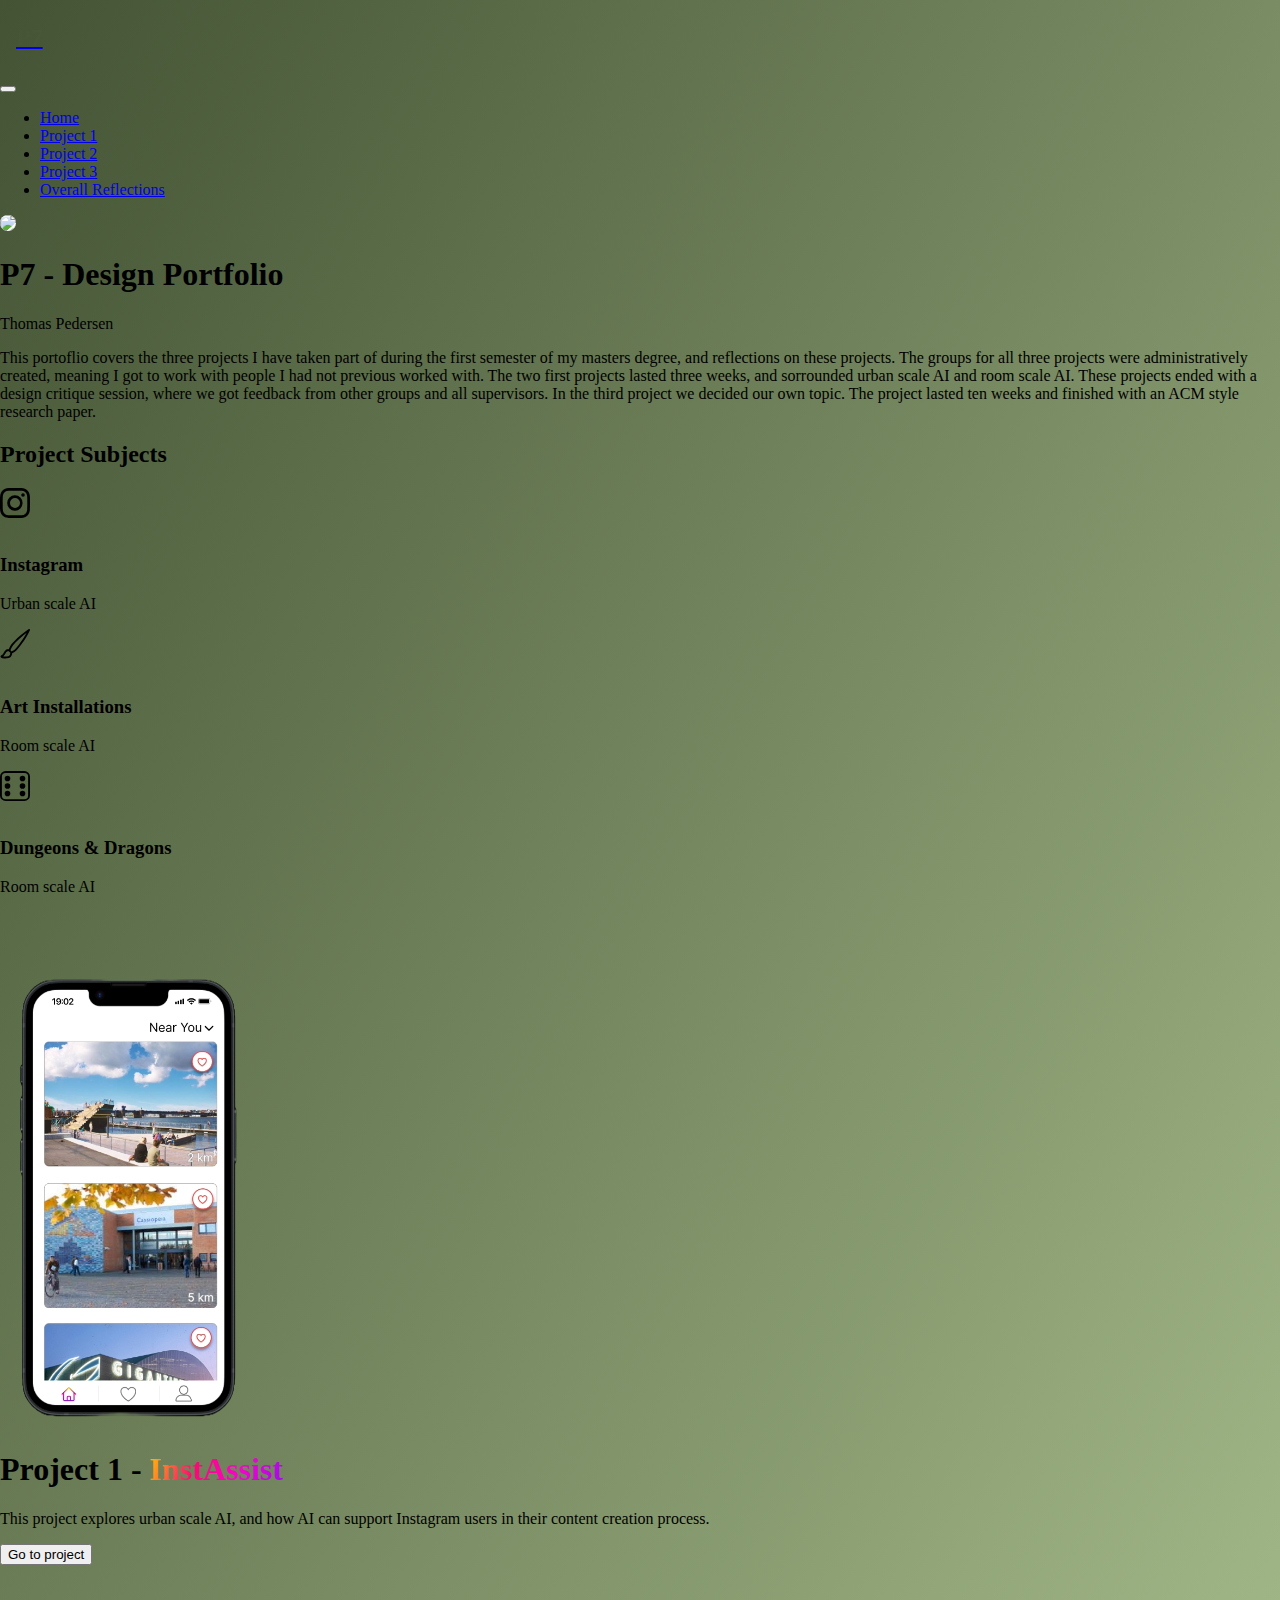
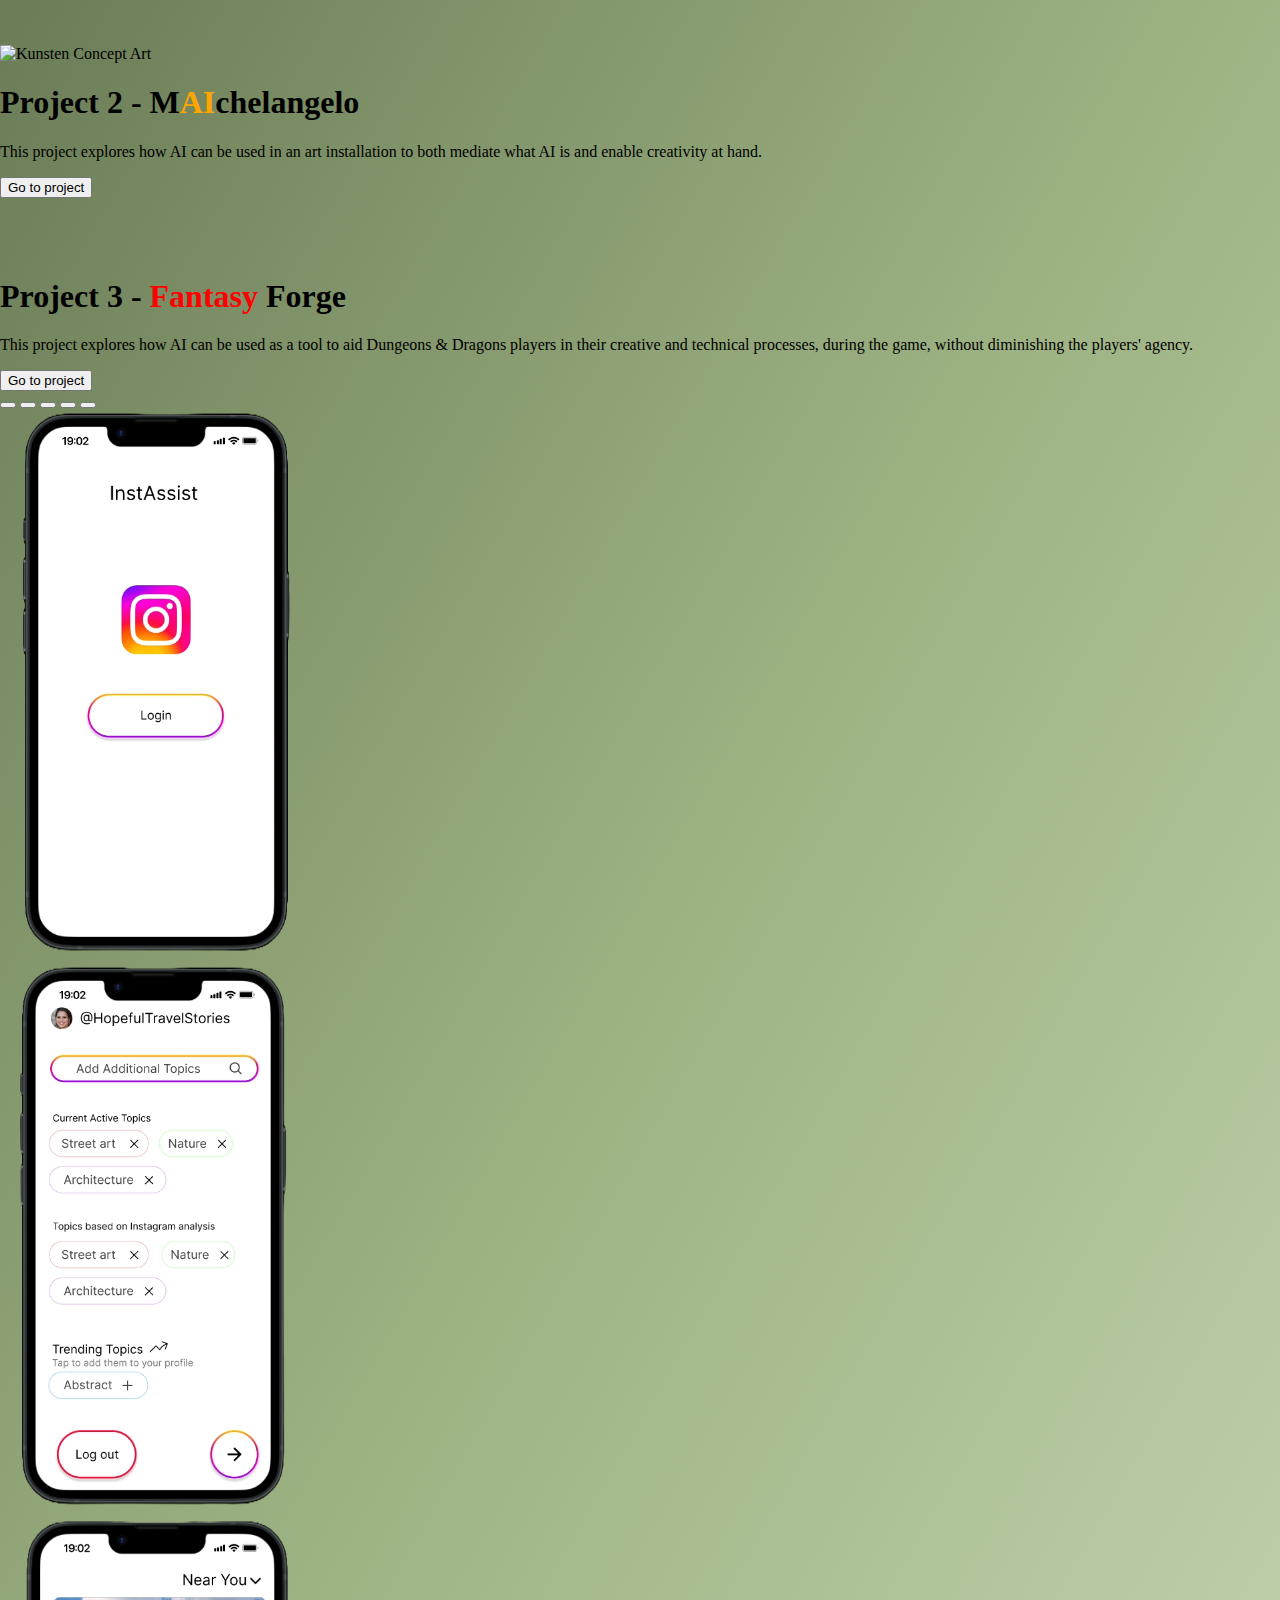
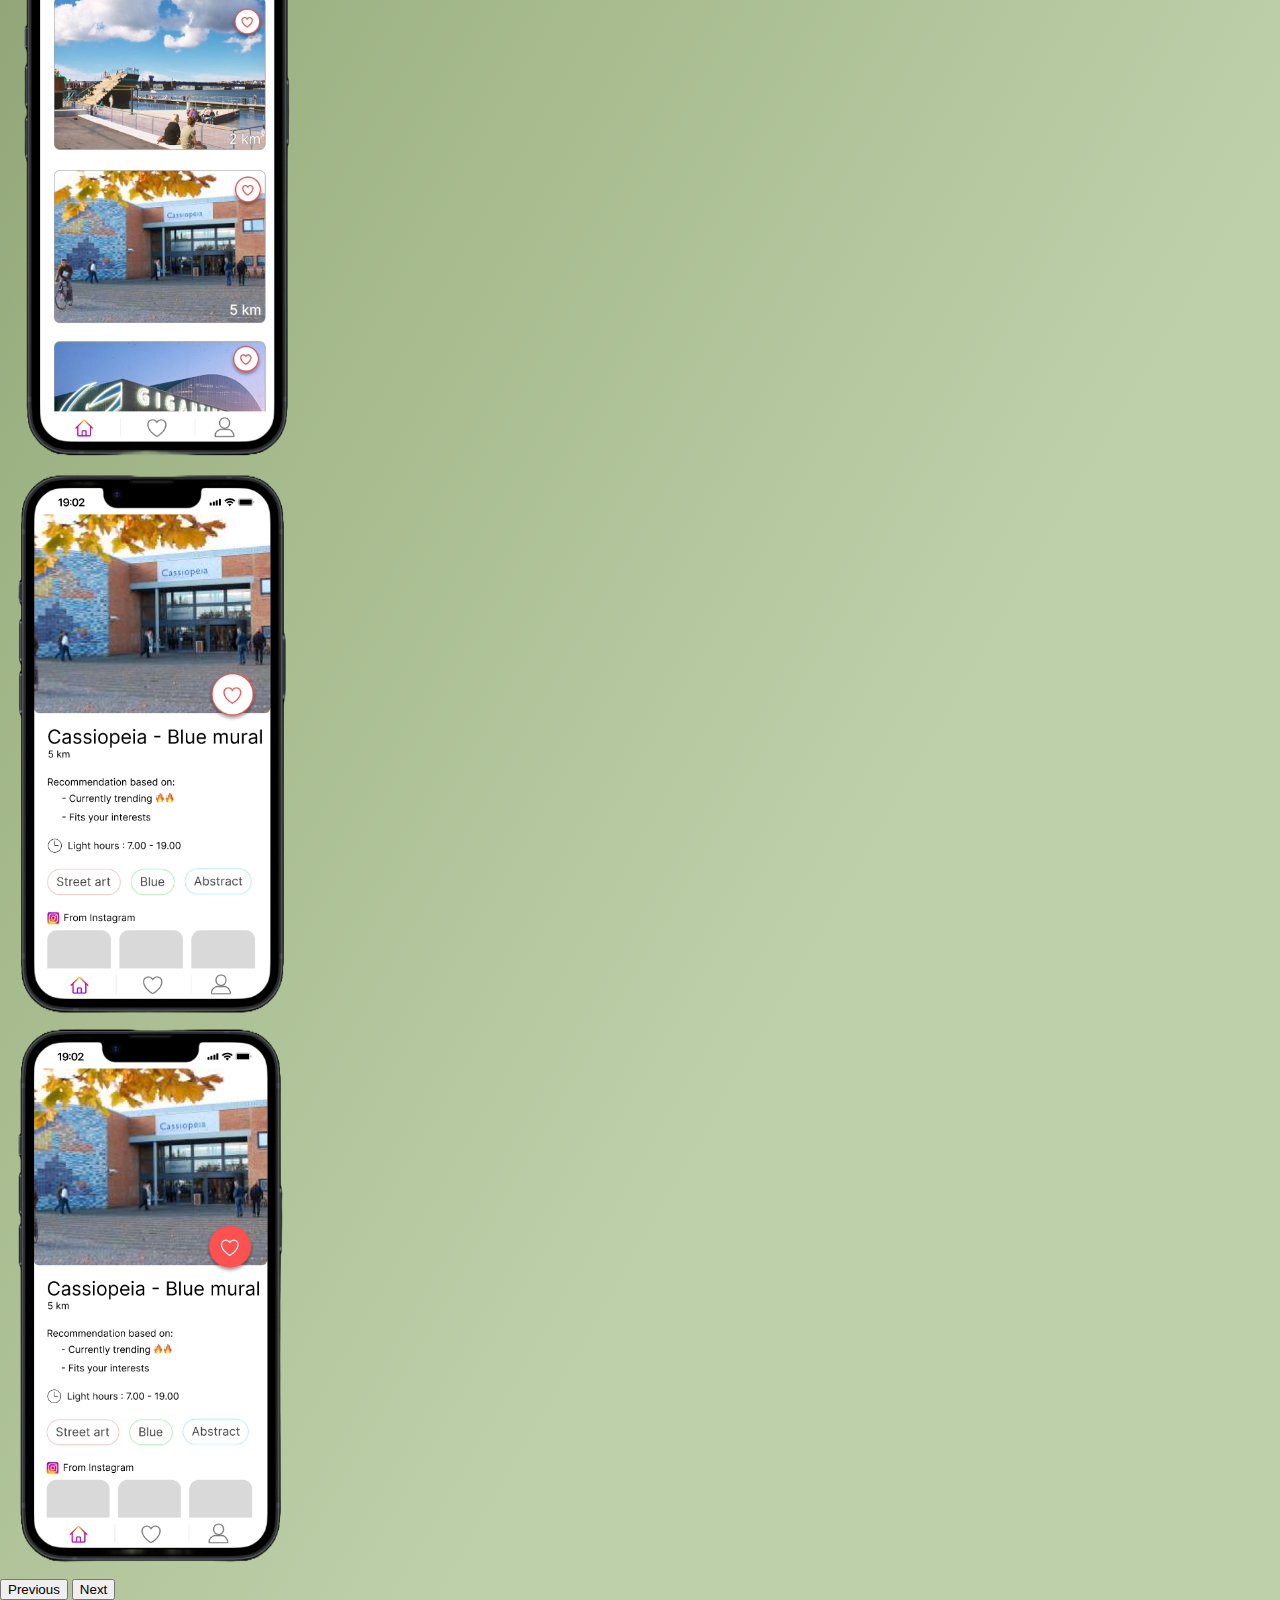
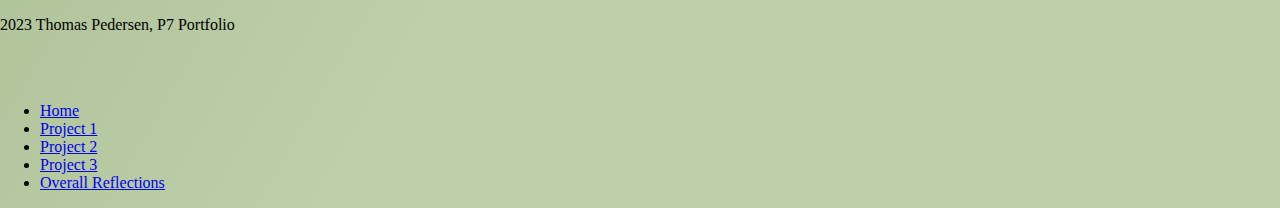
==== commit aa2a75db: "Updated everything" ====
--- a/index.html
+++ b/index.html
@@ -235,7 +235,7 @@
     </section>
 
     <!-- Footer -->
-    <section id="contact">
+    <section id="contact" class="bg-body-tertiary">
       <div class="container">
         <footer class="d-flex flex-wrap justify-content-between align-items-center py-3">
           <p class="col-md-4 mb-0 text-body-secondary">2023 Thomas Pedersen, P7 Portfolio</p>
@@ -248,6 +248,7 @@
           </a>
 
           <ul class="nav col-md-4 justify-content-end list-unstyled d-flex"  >
+            <li class="ms-3"><a class="text-body-secondary nav-link" href="./index.html">Home</a></li>
             <li class="ms-3"><a class="text-body-secondary nav-link" href="./project1.html">Project 1</a></li>
             <li class="ms-3"><a class="text-body-secondary nav-link" href="./project2.html">Project 2</a></li>
             <li class="ms-3"><a class="text-body-secondary nav-link" href="./project3.html">Project 3</a></li>
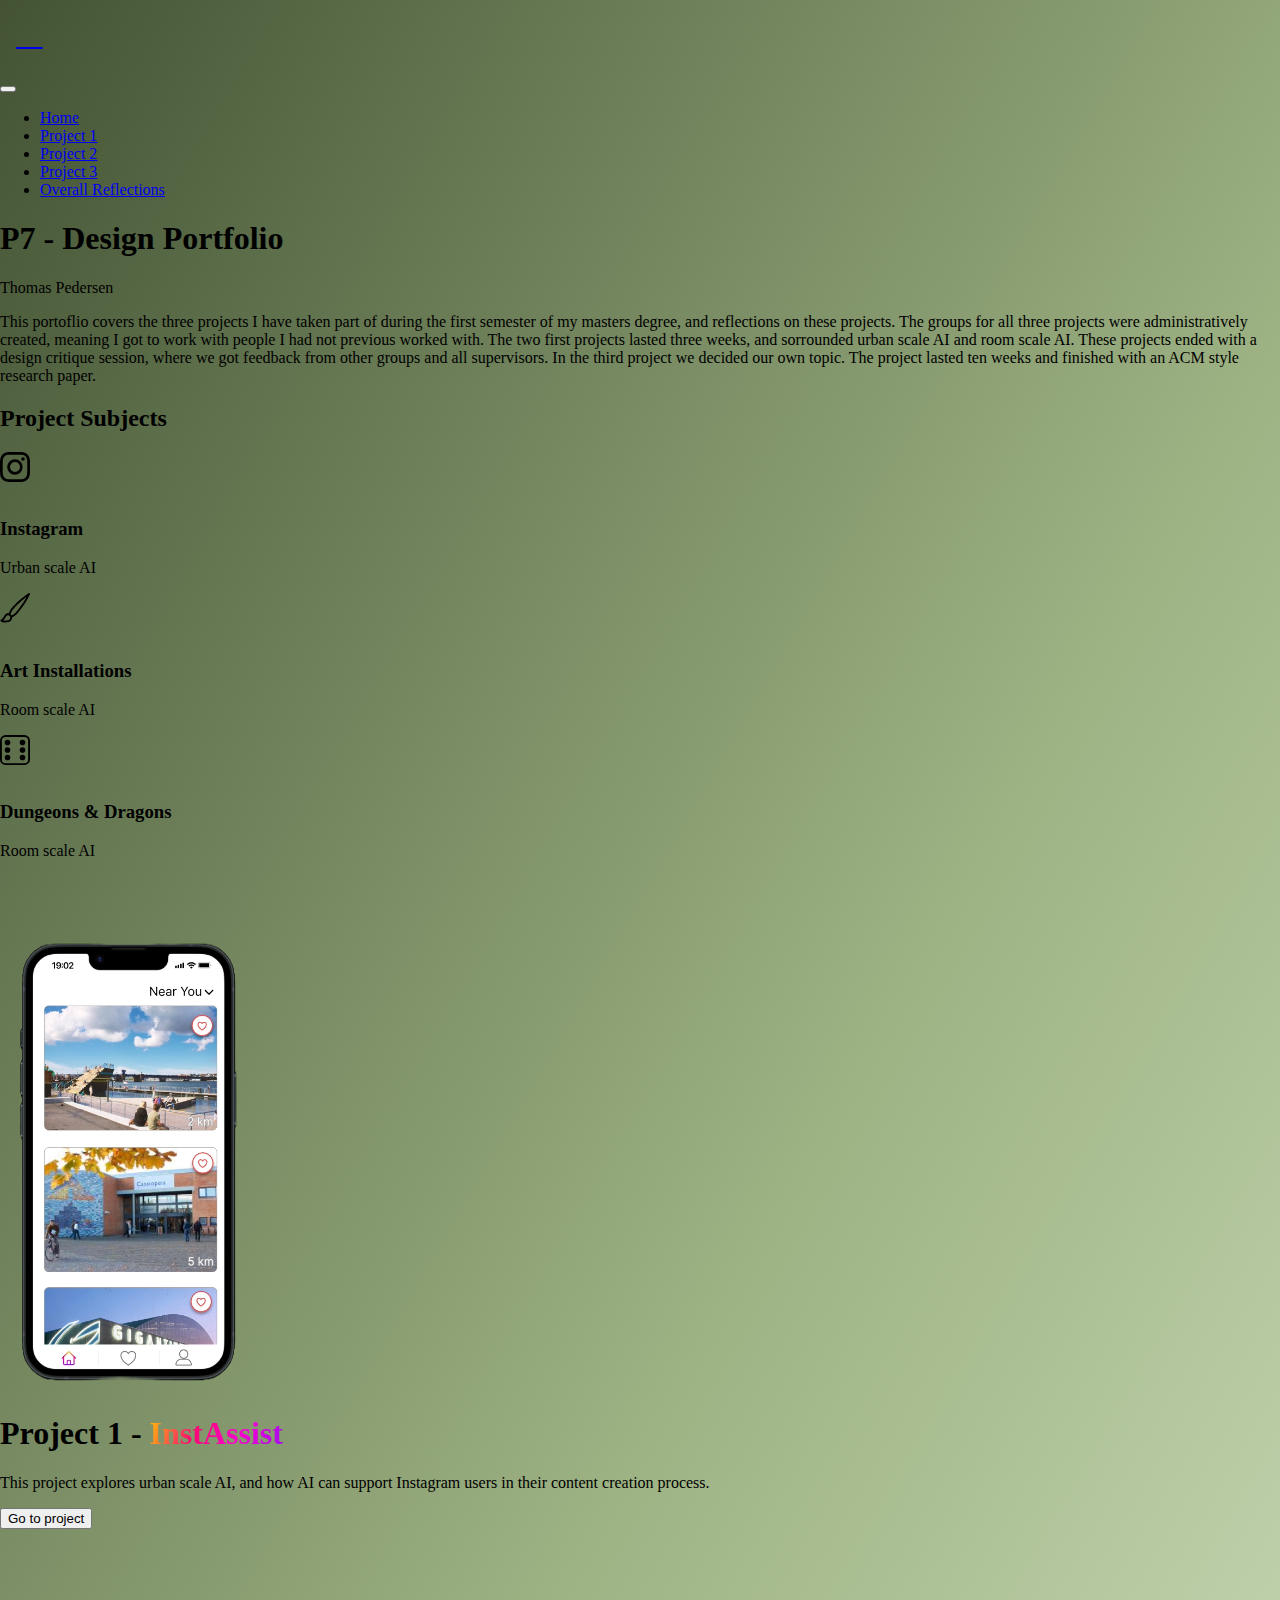
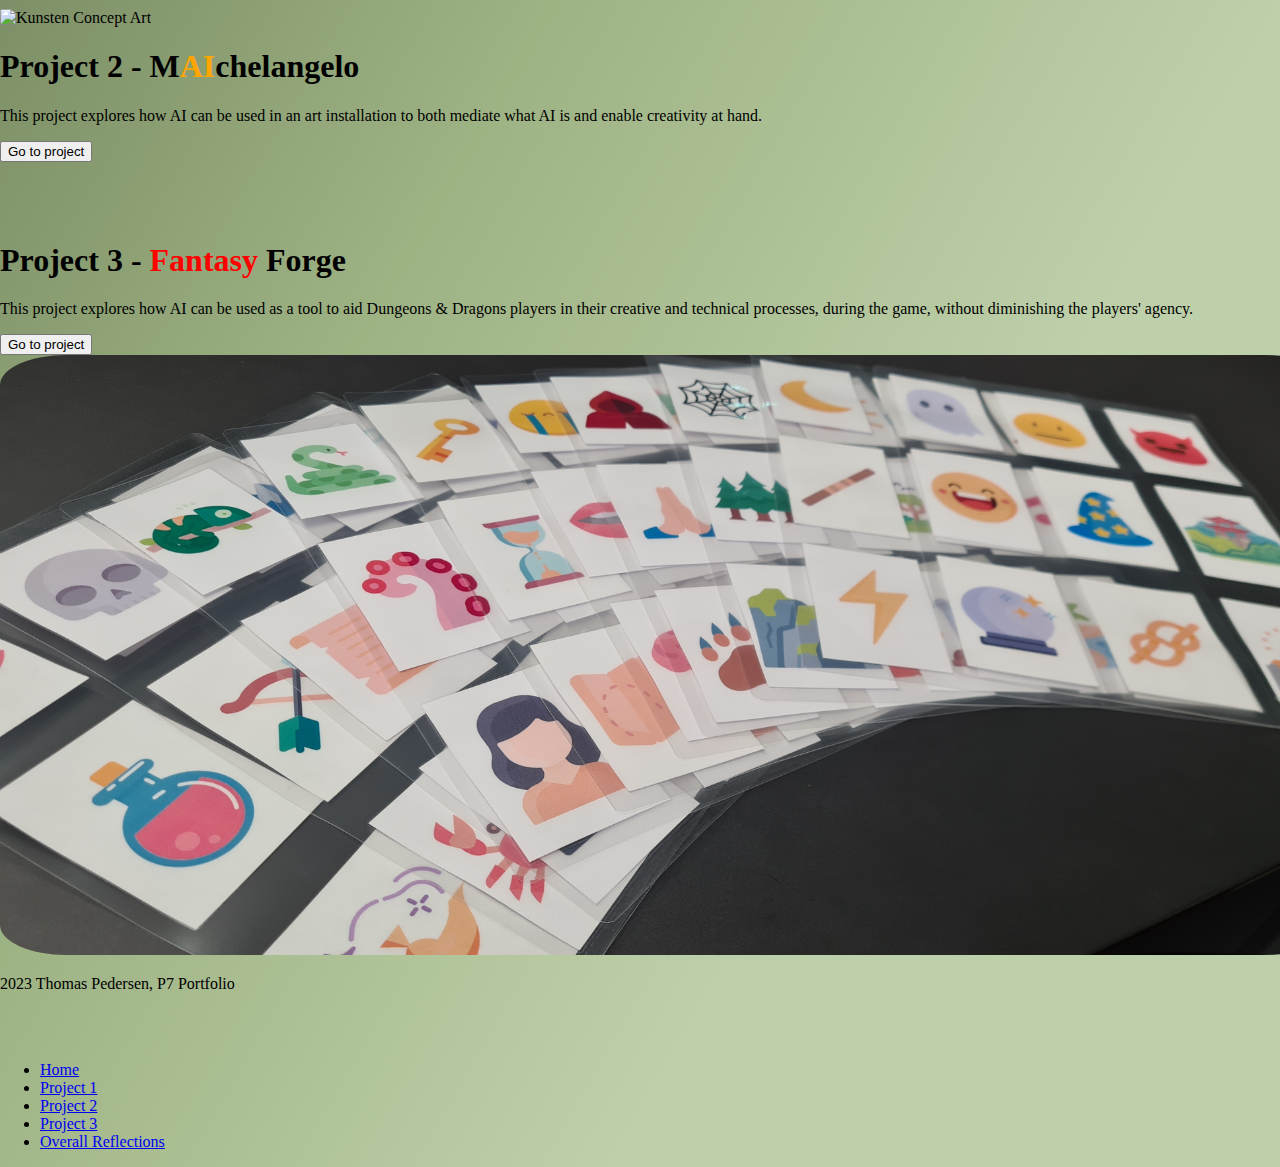
==== commit 0e8658ad: "FINISH" ====
--- a/index.html
+++ b/index.html
@@ -38,7 +38,7 @@
                 <a class="nav-link" href="./project3.html">Project 3</a>
               </li>
               <li class="nav-item">
-                <a class="nav-link" href="#">Overall Reflections</a>
+                <a class="nav-link" href="./reflections.html">Overall Reflections</a>
               </li>
             </ul>
           </div>
@@ -50,9 +50,9 @@
     <!-- Title Header -->
     <section id="title">
       <div class="container col-xxl-8 px-4 mt-5 ">
-        <div class="row flex-lg-row-reverse align-items-center g-5 ">
+        <div class="row flex-lg-row-reverse align-items-center g-5 mb-5 mt-5 mb-2 ">
           <div class="col-10 col-sm-8 col-lg-6 d-flex justify-content-center">
-            <img src="./Images/Profil_Transparent.png" class="profile-img mb-5 mt-5 mb-2" loading="lazy"/>
+            
           </div>
           <div class="col-lg-6">
             <h1 class="display-5 fw-bold text-body-emphasis lh-1 mb-3">
@@ -178,7 +178,7 @@
     <section>
       <div class="container my-5">
         <div class="row p-4 pb-0 pe-lg-0 pt-lg-5 align-items-center border shadow-lg bg-body-tertiary" style="border-radius: 2rem;">
-          <div class="col-lg-7 p-3 p-lg-5 pt-lg-3">
+          <div class="col-lg-5 p-3 p-lg-5 pt-lg-3">
             <h1 class="display-4 fw-bold lh-1 text-body-emphasis">Project 3 - <span style="color: red;">Fantasy</span> Forge</h1>
             <p class="lead">This project explores how AI can be used as a tool to aid Dungeons & Dragons players in their creative and technical processes,
                during the game, without diminishing the players' agency.</p>
@@ -186,49 +186,8 @@
               <a href="./project3.html"><button type="button" class="btn btn-dark btn-lg px-4 me-md-2 ">Go to project</button></a>
             </div>
           </div>
-          <div class="col-lg-4 offset-lg-1 p-0 overflow-hidden ">
-            <div id="carouselExampleDark" class="carousel carousel-dark slide">
-              <div class="carousel-indicators">
-                <button type="button" data-bs-target="#carouselExampleDark" data-bs-slide-to="0" class="active"
-                  aria-current="true" aria-label="Slide 1"></button>
-                <button type="button" data-bs-target="#carouselExampleDark" data-bs-slide-to="1"
-                  aria-label="Slide 2"></button>
-                <button type="button" data-bs-target="#carouselExampleDark" data-bs-slide-to="2"
-                  aria-label="Slide 3"></button>
-                <button type="button" data-bs-target="#carouselExampleDark" data-bs-slide-to="3"
-                  aria-label="Slide 4"></button>
-                <button type="button" data-bs-target="#carouselExampleDark" data-bs-slide-to="4"
-                  aria-label="Slide 5"></button>
-              </div>
-              <div class="carousel-inner pb-5">
-                <div class="carousel-item active" data-bs-interval="10000">
-                  <img src="./Images/Prototype_1/Login_screen.png" class="d-block mx-lg-auto" height="550rem" alt="...">
-                </div>
-                <div class="carousel-item" data-bs-interval="2000">
-                  <img src="./Images/Prototype_1/Setup_screen.png" class="d-block mx-lg-auto" height="550rem" alt="...">
-                </div>
-                <div class="carousel-item" data-bs-interval="2000">
-                  <img src="./Images/Prototype_1/HomeSCreen.png" class="d-block mx-lg-auto" height="550rem" alt="...">
-                </div>
-                <div class="carousel-item" data-bs-interval="2000">
-                  <img src="./Images/Prototype_1/Blue-Memorial.png" class="d-block mx-lg-auto" height="550rem" alt="...">
-                </div>
-                <div class="carousel-item" data-bs-interval="2000">
-                  <img src="./Images/Prototype_1/Blue-Memorial_Liked.png" class="d-block mx-lg-auto" height="550rem"
-                    alt="...">
-                </div>
-              </div>
-              <button class="carousel-control-prev" type="button" data-bs-target="#carouselExampleDark"
-                data-bs-slide="prev">
-                <span class="carousel-control-prev-icon" aria-hidden="true"></span>
-                <span class="visually-hidden">Previous</span>
-              </button>
-              <button class="carousel-control-next" type="button" data-bs-target="#carouselExampleDark"
-                data-bs-slide="next">
-                <span class="carousel-control-next-icon" aria-hidden="true"></span>
-                <span class="visually-hidden">Next</span>
-              </button>
-            </div>
+          <div class="col-lg-6 p-0 overflow-hidden ">
+            <img src="./Images/Prototype_3/illustration_cards.jpg" class="d-block mx-lg-auto img-fluid roundedpic shadow-lg" alt="DND concept cards"  height="600" loading="lazy">
           </div>
         </div>
       </div>
@@ -252,7 +211,7 @@
             <li class="ms-3"><a class="text-body-secondary nav-link" href="./project1.html">Project 1</a></li>
             <li class="ms-3"><a class="text-body-secondary nav-link" href="./project2.html">Project 2</a></li>
             <li class="ms-3"><a class="text-body-secondary nav-link" href="./project3.html">Project 3</a></li>
-            <li class="ms-3"><a class="text-body-secondary nav-link" href="#">Overall Reflections</a></li>
+            <li class="ms-3"><a class="text-body-secondary nav-link" href="./reflections.html">Overall Reflections</a></li>
           </ul>
         </footer>
       </div>
